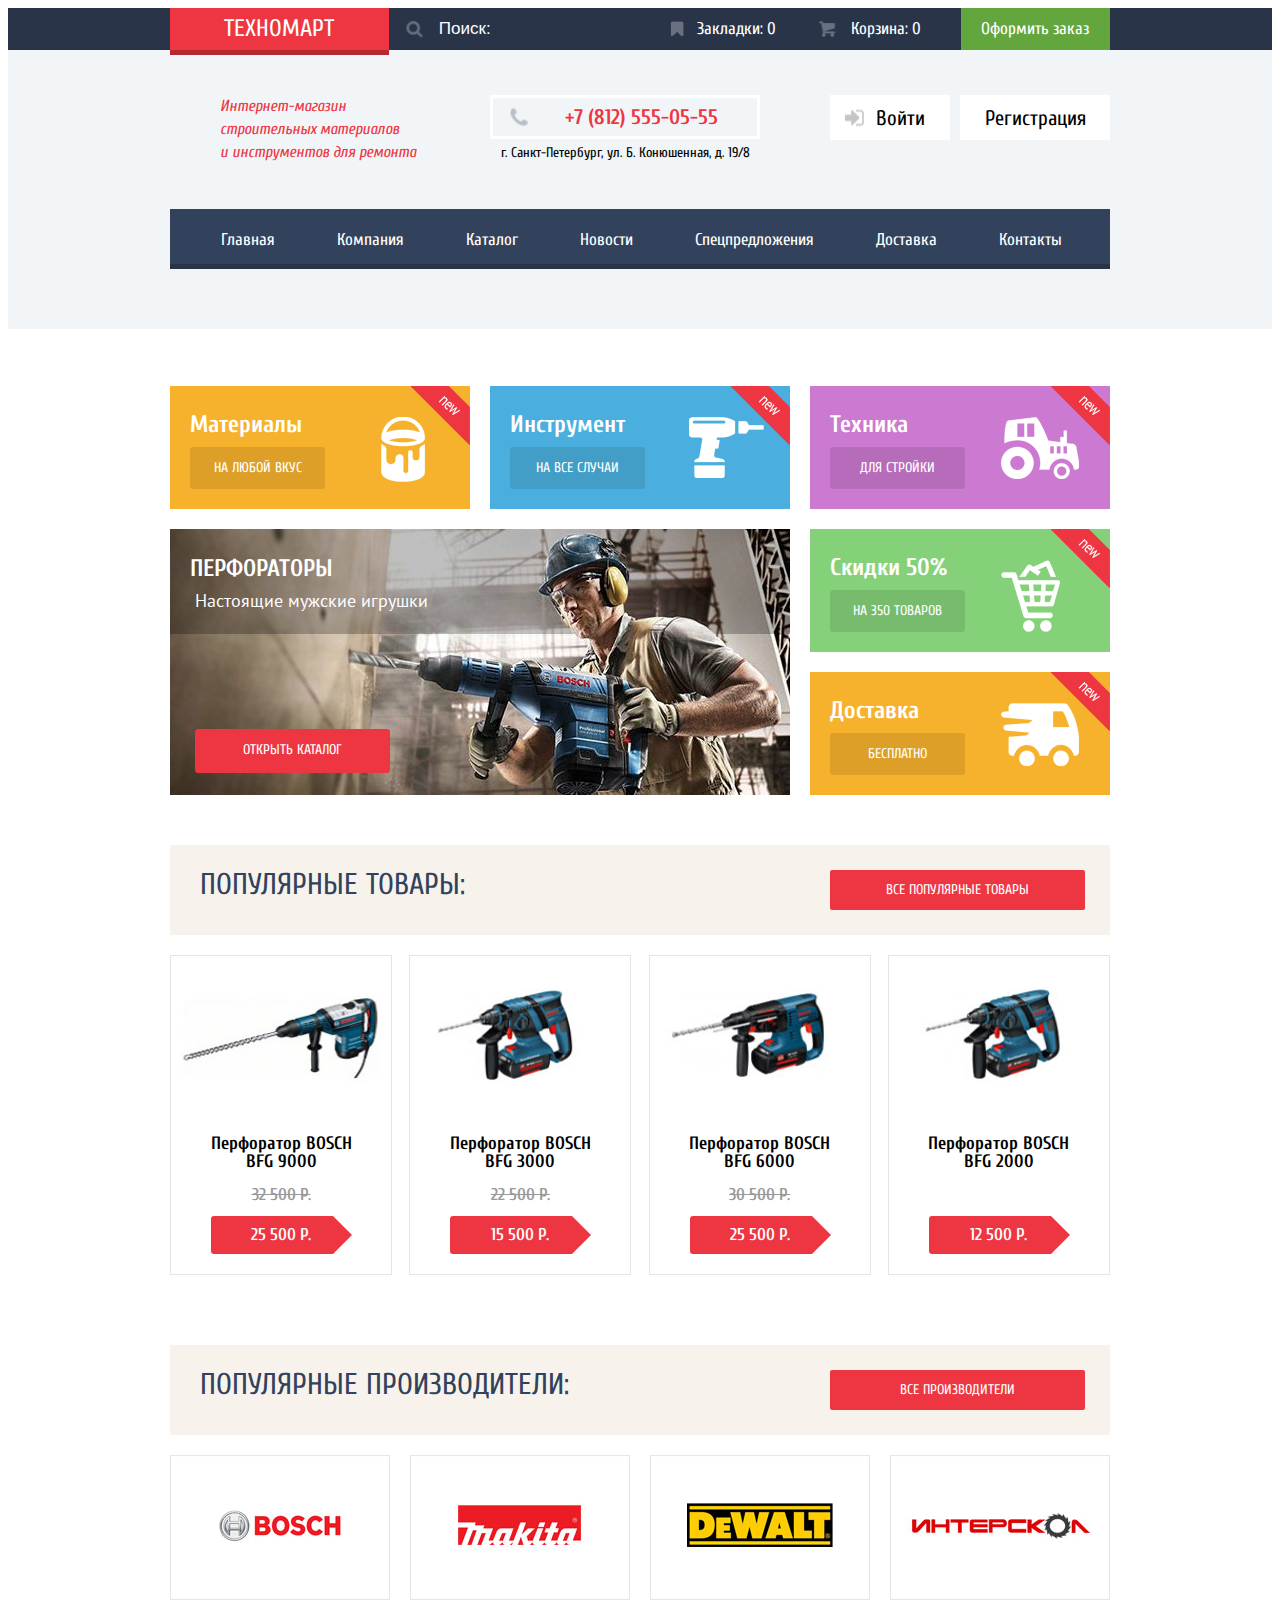
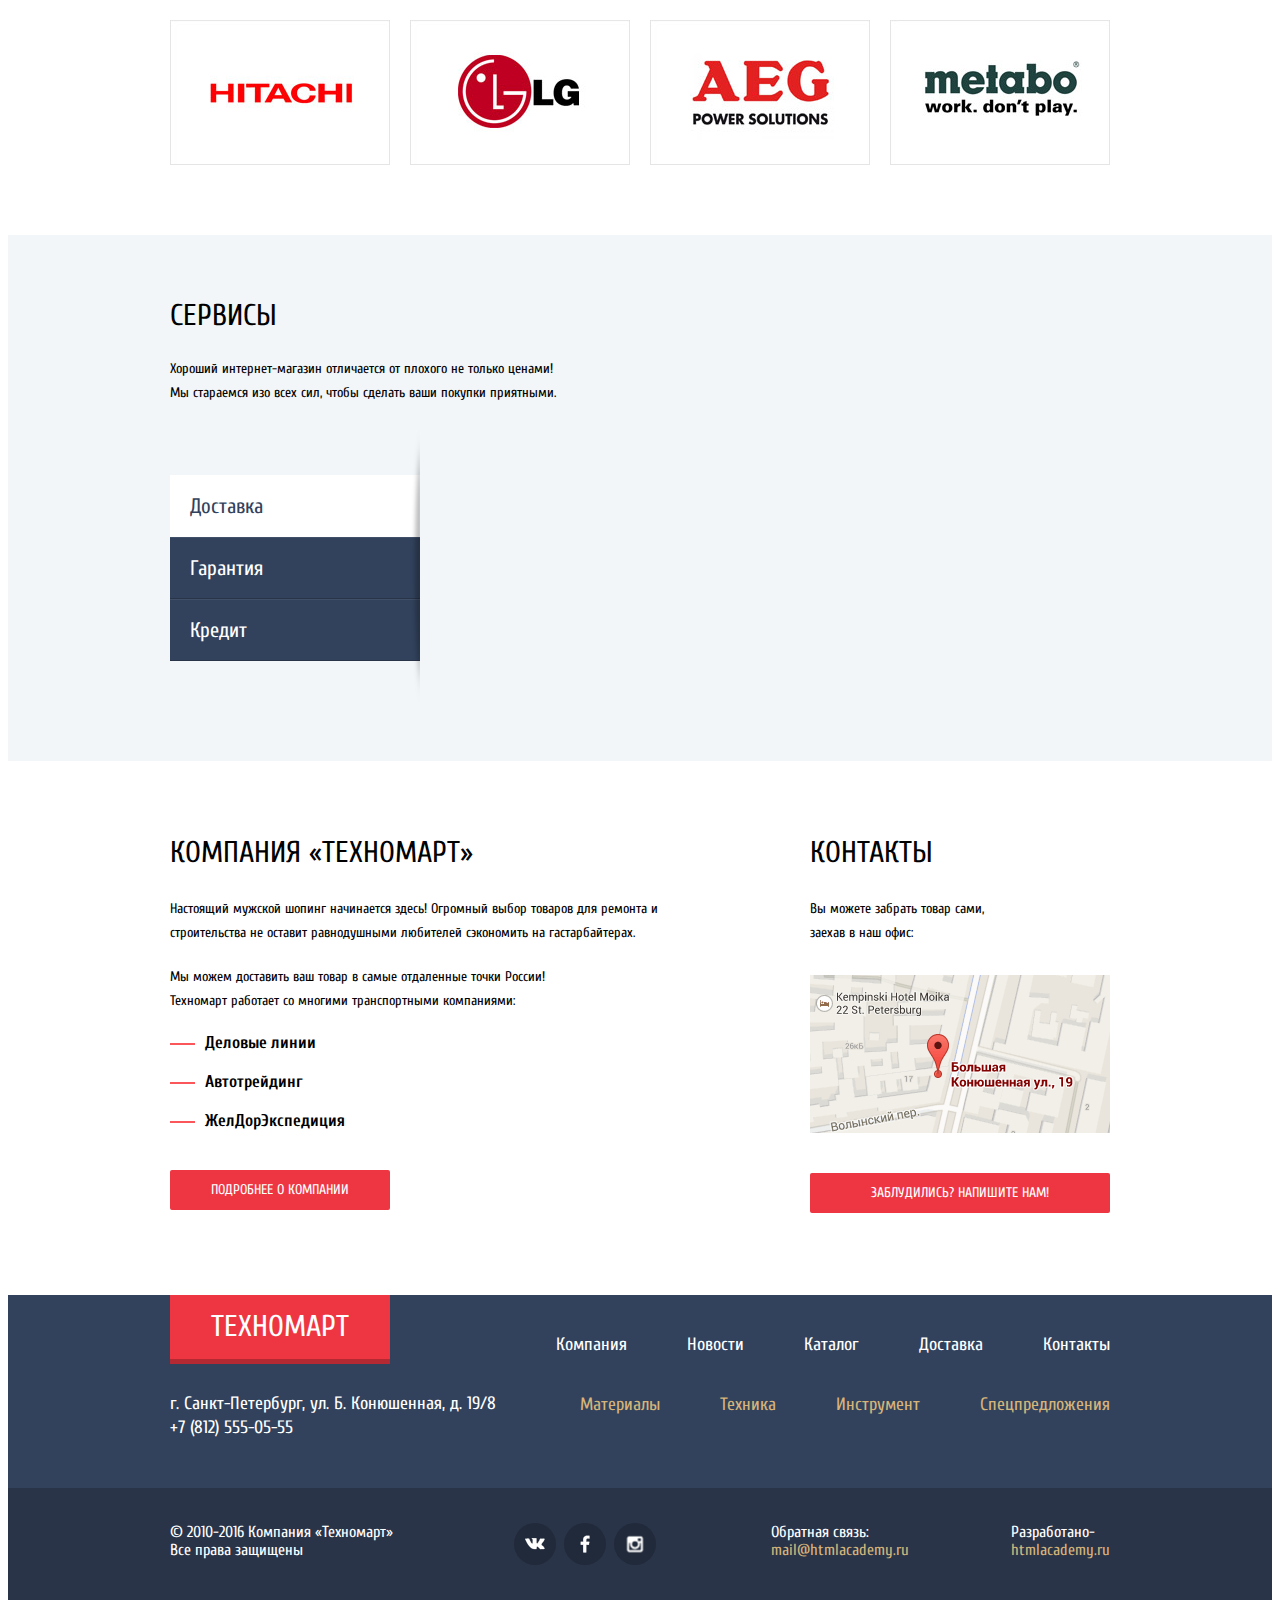
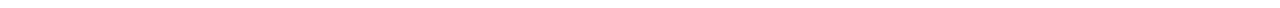
==== index.html @ f93c3ec0 "Проект "Техномарт" не завершенный после 14 интенсива." ====
<!DOCTYPE html>
<html lang="ru">
  <head>
    <!-- Техномарт -->
    <meta charset="utf-8">
    <title>Техномарт</title>
    <link href="css/style.css" rel="stylesheet">
    <link href="https://fonts.googleapis.com/css?family=PT+Sans:400,400i,700" rel="stylesheet">
    <link href="https://fonts.googleapis.com/css?family=Cuprum:400,400i,700" rel="stylesheet">
    <link rel="stylesheet" href="css/normalize.css">
  </head>
  <body>
    <header class="main-header">
      <div class="container-header">
        <div class="panel"> 
          <div class="panel-content"> 
            <div class="index-logo">
              <a href="index.html">Техномарт</a>
            </div>
            <div class="search-field">
              <form>
                <input class="search" type="search" placeholder="Поиск:">
                <button type="submit"  value="" class="btn-search"></button>
              </form>
            </div>
            <div class="btn-panel btn-bookmark">
              <a class="btn bookmark" href="#">Закладки: 0</a>
            </div>   
            <div class="btn-panel btn-cart">
              <a class="btn cart" href="#">Корзина: 0</a>
            </div>
            <div class="btn-panel btn-order">
            <a class="btn order" href="#">Оформить заказ</a>
            </div>
          </div> 
        </div> 
        <div class="contacts-user">
          <b class="caption">Интернет-магазин строительных материалов <br>и инструментов для ремонта</b>  
          <!-- Контакты -->
          <div class="contacts"> 
            <div class="phone-number">
              +7 (812) 555-05-55
            </div>
            <p class="adress">г. Санкт-Петербург, ул. Б. Конюшенная, д. 19/8</p>  
          </div>
          <!-- ЛК -->   
          <div class="user-block">
            <a class="login" href="#">Войти</a>
          </div>
          <div class="first-user-block">
            <a class="check-in" href="#">Регистрация</a>
          </div>
        </div>   
        <!-- Навигация -->
        <nav class="main-navigation">
          <ul class="list-main-navigation">
            <li class="item-main-navigation">
              <a href="index.html">Главная</a>
            </li>
            <li class="item-main-navigation">
              <a href="#">Компания</a>
            </li>
            <li class="item-main-navigation">
              <a href="#">Каталог</a>
            </li>
            <li class="item-main-navigation">
              <a href="#">Новости</a>
            </li>
            <li class="item-main-navigation">
              <a href="#">Спецпредложения</a>
            </li>
            <li class="item-main-navigation">
              <a href="#">Доставка</a>
            </li>
            <li class="item-main-navigation">
              <a href="#">Контакты</a>
            </li>
          </ul>
        </nav>    
      </div>
    </header> 
    <!-- Тело страницы -->
    <main class="container">
      <section class="section-main features">
        <div class="features-item materials">
          <h3 class="features-name">Материалы</h3>
          <a href="#">На любой вкус</a>
          <div class="new-flag">
              <img src="img/new-flag.png" width="60" height="59" alt="new-flag"><!-- new -->
          </div>
          <div class="icon-features">
              <img src="img/materials.png" width="44" height="65" alt="materials"><!-- иконка --><!-- иконки белые, их не видно на белом фоне -->
          </div>
        </div>
        <div class="features-item tool">
          <h3 class="features-name">Инструмент</h3>
          <a href="#">На все случаи</a>
          <div class="new-flag">
              <img src="img/new-flag.png" width="60" height="59" alt="new-flag"><!-- new -->
          </div>
          <div class="icon-features">
              <img src="img/tool.png" width="75" height="61" alt=""><!-- иконка -->
          </div>
        </div>
        <div class="features-item equipment">
          <h3 class="features-name">Техника</h3>
          <a href="#">Для стройки</a>
          <div class="new-flag">
              <img src="img/new-flag.png" width="60" height="59" alt="new-flag"><!-- new -->
          </div>
          <div class="icon-features">
              <img src="img/equipment.png" width="78" height="62" alt="equipment"><!-- иконка -->
          </div>
        </div>
        <div class="slider">
          <h3 class="slider-name">Перфораторы</h3>
          <p>Настоящие мужские игрушки</p>
          <div class="open-directory">
            <a href="inner.html">Открыть каталог</a>
          </div>
          <div>
              <img src="img/punchers.jpg" width="620" height="266" alt=""><!-- фоновая картинка -->
          </div>
          <!-- 
          <h3 class="slider-name">Дрели</h3>
          <p>Соседям на радость!</p>
          <div class="open-directory">
            <a href="#">Открыть каталог</a>
          </div>
          <div>
              <img src="img/drills.jpg" width="620" height="266" alt=""> <!-- фоновая картинка --> <!-- 
          </div>
          -->
          <!--
            Здесь надо вставить радио-баттоны, привязать их к стрелочкам, но немного не понятно, как их работу связать вместе: стрелочки "листают" слайдер, баттоны тоже, но если добавиться третья страница слайдера (перенаполнение), то привязка должна быть такой - стрелочки соответствуют значениям следующая/предыдущая страницы, а вот значки радио-баттонов - соответствуют контретной странице слайдера... Как это правильно осуществить? Или я не верно понимаю саму суть вопроса? 
          -->
        </div> 
        <div class="features-item-after-the-slider">
          <div class="features-item discounts">
            <h3 class="features-name">Скидки 50%</h3>
            <a href="#">На 350 товаров</a>
            <div class="new-flag">
              <img src="img/new-flag.png" width="60" height="59" alt="new-flag"><!-- new -->
            </div>
            <div class="icon-features">
                <img src="img/discounts.png" width="59" height="72" alt="discounts"><!-- иконка -->
            </div>
          </div>
          <div class="features-item delivery">
            <h3 class="features-name">Доставка</h3>
            <a href="#">Бесплатно</a>
            <div class="new-flag">
              <img src="img/new-flag.png" width="60" height="59" alt="new-flag"><!-- new -->
            </div>
            <div class="icon-features">
                <img src="img/delivery.png" width="78" height="63" alt="delivery"><!-- иконка -->
            </div>
          </div>
        </div>
      </section>
      <!-- Блок товаров --> 
      <!--  В болоке товаров должнно осуществляться то же самое, что и на внутренней странице (при клике - "купить"), но попап прорисован только на внутренней, стоит добавить его на главную, или есть еще варианты решения?    -->
      <section class="section-main goods">
        <div class="popular-goods">
          <h2 class="popular-goods-name">Популярные товары:</h2>
          <div class="popular-goods-link"> 
            <a href="#">Все популярные товары</a>
          </div>
        </div>
        <div class="goods-list">
          <article class="goods-item new">
            <div class="actions">
              <a href="#" class="buy">Купить</a>
              <a href="#" class="bookmark">В закладки</a>
            </div>
            <div class="catalog-item-image">
              <img src="img/bosch-BFG-9000.jpg" width="220" height="169" alt="Перфоратор BOSCH BFG 9000"><!-- фото перфоратора 1 -->
            </div>
            <h3 class="title-goods">Перфоратор BOSCH BFG 9000</h3>
            <div class="price-before">32 500 Р.</div>
            <div class="price-after">25 500 Р.</div>
          </article>
          <article class="goods-item new">
            <div class="actions">
              <a href="#" class="buy">Купить</a>
              <a href="#" class="bookmark">В закладки</a>
            </div>
            <div class="catalog-item-image">
              <img src="img/bosch-BFG-3000.jpg" width="220" height="169" alt="Перфоратор BOSCH BFG 3000"><!-- фото перфоратора 2 -->
            </div>
            <h3 class="title-goods">Перфоратор BOSCH BFG 3000</h3>
            <div class="price-before">22 500 Р.</div>
            <div class="price-after">15 500 Р.</div>
          </article>
          <article class="goods-item new">
            <div class="actions">
              <a href="#" class="buy">Купить</a>
              <a href="#" class="bookmark">В закладки</a>
            </div>
            <div class="catalog-item-image">
              <img src="img/bosch-BFG-6000.jpg" width="220" height="169" alt="Перфоратор BOSCH BFG 6000"><!-- фото перфоратора 3 -->
            </div>
            <h3 class="title-goods">Перфоратор BOSCH BFG 6000</h3>
            <div class="price-before">30 500 Р.</div>
            <div class="price-after">25 500 Р.</div>
          </article>
          <article class="goods-item new">
            <div class="actions">
              <a href="#" class="buy">Купить</a>
              <a href="#" class="bookmark">В закладки</a>
            </div>
            <div class="catalog-item-image">
              <img src="img/bosch-BFG-2000.jpg" width="220" height="169" alt="Перфоратор BOSCH BFG 2000"><!-- фото перфоратора 4 -->
            </div>
            <h3 class="title-goods">Перфоратор BOSCH BFG 2000</h3>
            <div class="price-before"></div>
            <div class="price-after">12 500 Р.</div>
          </article>
        </div>
      </section>
      <!-- Блок производителей -->
      <section class="section-main manufacturers">
        <div class="popular-manufacturers">
          <h2 class="popular-manufacturers-name">Популярные производители:</h2>
          <div class="popular-manufacturers-link">
            <a href="#">Все производители</a>
          </div>
        </div>
        <div class="manufacturers-list">
          <div class="manufacturers-list-item">
            <a class="btn manufacturer" href="#"><img src="img/bosch.jpg" width="220" height="145" alt="bosch"></a>
          </div>
          <div class="manufacturers-list-item">
            <a class="btn manufacturer" href="#"><img src="img/makita.jpg" width="220" height="145" alt="makita"></a>
          </div>
          <div class="manufacturers-list-item">
            <a class="btn manufacturer" href="#"><img src="img/de-walt.jpg" width="220" height="145" alt="de-walt"></a>
          </div>
          <div class="manufacturers-list-item">
            <a class="btn manufacturer" href="#"><img src="img/interskol.jpg" width="220" height="145" alt="interskol"></a>
          </div>
          <div class="manufacturers-list-item">
            <a class="btn manufacturer" href="#"><img src="img/hitachi.jpg" width="220" height="145" alt="hitachi"></a>
          </div>
          <div class="manufacturers-list-item">
            <a class="btn manufacturer" href="#"><img src="img/lg.jpg" width="220" height="145" alt="lg"></a>
          </div>
          <div class="manufacturers-list-item">
            <a class="btn manufacturer" href="#"><img src="img/aeg.jpg" width="220" height="145" alt="aeg"></a>
          </div>
          <div class="manufacturers-list-item">
            <a class="btn manufacturer" href="#"><img src="img/metabo.jpg" width="220" height="145" alt="metabo"></a>
          </div>
        </div> 
      </section>   
      <!-- Блок сервисов -->
      <div class="servis-content">
        <section class="section-main services">
          <div class="services-slogan">
            <h2>Сервисы</h2>
            <p>Хороший интернет-магазин отличается от плохого не только ценами! Мы стараемся изо всех сил, чтобы сделать ваши покупки приятными.</p>
          </div>
          <div class="about-services">
            <div class="paper-btn-selector">
              <div class="paper-btn paper-btn-delivery">
                <input type="radio" name="answer" id="yes-delivery" checked>
                <label for="yes-delivery" >Доставка</label>
              </div>
              <div class="paper-btn paper-btn-guarantee">
                <input type="radio" name="answer" id="yes-guarantee">
                <label for="yes-guarantee">Гарантия</label>
              </div>
              <div class="paper-btn paper-btn-credit">
                <input type="radio" name="answer" id="yes-credit">
                <label for="yes-credit">Кредит</label>
              </div>
              <div class="vertical-shadow">
                <img src="img/vertical-shadow.png" width="10" height="272" alt="vertical-shadow">
              </div>
            </div>
            <div class="services-slider-slogan">
              <div class="services-content-slogan">
                <div class="delivery-slogan">
                  <h2>Доставка</h2>
                  <p>Мы с удовольствием доставим ваш товар прямо к вашему подъезду совершенно бесплатно! Ведь мы неплохо заработаем, <br>поднимая его на ваш этаж!</p>
                </div>
              </div>
              <div class="services-content-slogan">
                <div class="guarantee-slogan">
                  <h2>Гарантия</h2>
                  <p>Если купленный у нас товар поломается или заискрит,
                  <br>а так же в случае пожара, спровоцированного его возгоранием, вы всегда можете быть уверены в нашей горантии. Мы обменяем сгоревший товар на новый.</p>
                  <p>Дом уж восстановите как-нибудь сами.</p>
                </div>
              </div>
              <div class="services-content-slogan">
                <div class="credit-slogan">
                  <h2>Кредит</h2>
                  <p>Залезть в долговую яму стало проще!</p>
                  <p>Кредитные консультанты придут вам на помощь.</p>
                  <a class="btn-send-a-request">Отправить заявку</a>
                </div>
              </div>
            </div>
          </div>
        </section> 
      </div>
      <!-- Блок компании -->
      <section class="section-main technomart-company">
        <div class="about-technomart-company">
          <h2>Компания &laquo;Техномарт&raquo;</h2>
          <p>Настоящий мужской шопинг начинается здесь! Огромный выбор товаров для ремонта и строительства не оставит равнодушными любителей сэкономить на гастарбайтерах.</p>
          <p>Мы можем доставить ваш товар в самые отдаленные точки России! <br>Техномарт работает со многими транспортными компаниями:</p>
          <ul>
            <li class="transport-company">Деловые линии</li>
            <li class="transport-company">Автотрейдинг</li>
            <li class="transport-company">ЖелДорЭкспедиция</li>
          </ul>
          <div class="btn-company-link">
            <a class="btn company" href="#">Подробнее о компании</a>
          </div>
        </div>
        <div class="technomart-contacts">
          <h2>Контакты</h2>
          <p>Вы можете забрать товар сами, <br>заехав в наш офис:</p>
          <div class="modal-content-map">
            <button class="modal-content-close" type="button" title="Закрыть">Закрыть</button>
            <!--     Как правильно осуществить блок карт при помощи картинок? В макете есть скрытые слои, которые соответствуют большой карте и еще один слой с масштабом, приближающим объект. Как с ним нужно поступить - их надо каким-то образом переключать поочереди, как в слайде?        -->
            
            <!--  <img src="img/big-map.png" width="940" height="446" alt="">-->
            
            <!--  <div id="yandex-map"></div>

            <script type="text/javascript" charset="utf-8" async src="https://api-maps.yandex.ru/services/constructor/1.0/js/?sid=JsWpV81YtxzrMXtWaOqxJQ2hhHnPTRUh&amp;width=940&amp;height=446&amp;lang=ru_RU&amp;sourceType=constructor&amp;scroll=true"></script>

            https://yandex.ru/maps/?um=constructor:JsWpV81YtxzrMXtWaOqxJQ2hhHnPTRUh&amp;source=constructorLink

            -->
          </div>
          <div class="modal-overlay"></div>
          <div class="container-btn-map">
            <a class="btn-map" href="#"><img src="img/map.png" width="300" height="158" alt=""></a>
          </div>
          <div class="btn-mail-link">
            <a class="btn-mail" href="#">Заблудились? Напишите нам!</a>
          </div>
          <div class="modal-content modal-content-mail">
            <button class="modal-content-close" type="button" title="Закрыть">Закрыть</button>
            <form class="mail-form" action="https://echo.htmlacademy.ru" method="post">
              <label>
                Ваше имя:
                <input class="user" type="text" name="login" placeholder="Представьтесь, пожалуйста">
              </label>
              <label>
                Ваш e-mail:
                <input class="user" type="text" name="e-mail" placeholder="Для отправки ответа">
              </label>
              <label>
                Текст письма:
                <textarea name="comment" id="comment-field" rows="4" placeholder="В свободной форме"></textarea>
              </label>
              <button class="btn" type="submit">Отправить</button>
            </form>
          </div>
        </div>
      </section> 
    </main>
    <!-- Футер --><!-- В футере изменен порядок элементов, для удобства восприятия разметки -->
    <footer class="main-footer">
      <div class="footer-container">
        <div class="logo-navigation">
          <div class="logo-navigation-content">
            <div class="index-logo-adress">
              <div class="index-logo">
                <a href="index.html">Техномарт</a>
              </div>
              <p class="adress-footer">г. Санкт-Петербург, ул. Б. Конюшенная, д. 19/8 <br>+7 (812) 555-05-55</p>
            </div>
            <!-- Навигация по сайту в футере-->
            <div class="footer-navigations">
              <nav class="footer-navigation">
                <ul>
                  <li>
                    <a href="#">Компания</a>
                  </li>
                  <li>
                    <a href="#">Новости</a>
                  </li>
                  <li>
                    <a href="#">Каталог</a>
                  </li>
                  <li>
                    <a href="#">Доставка</a>
                  </li>
                  <li>
                    <a href="#">Контакты</a>
                  </li>
                </ul>
              </nav>
              <!-- Навигация по типам товаров в футере-->
              <nav class="footer-navigation-goods">
                <ul>
                  <li>
                    <a href="#">Материалы</a>
                  </li>
                  <li>
                    <a href="#">Техника</a>
                  </li>
                  <li>
                    <a href="#">Инструмент</a>
                  </li>
                  <li>
                    <a href="#">Спецпредложения</a>
                  </li>
                </ul>
              </nav>
            </div>  
          </div>
        </div>
        <div class="social-copyright">
          <div class="social-copyright-content">
            <p class="copyright">&copy; 2010-2016 Компания &laquo;Техномарт&raquo; Все права защищены</p>
            <section class="footer-social">
              <a class="social-btn social-btn-vk" href="#">Вконтакте</a>
              <a class="social-btn social-btn-fb" href="#">Фейсбук</a>
              <a class="social-btn social-btn-inst" href="#">Инстаграм</a>
            </section>
            <section class="mail">
              <p>Обратная связь:</p>
              <a class="btn" href="">mail@htmlacademy.ru</a><!-- почта -->
            </section>
            <section class="author-copyright">
              <p>Разработано-</p>
              <a class="btn" href="https://htmlacademy.ru">htmlacademy.ru</a><!-- разработано -->
            </section>
          </div>
        </div> 
      </div>
    </footer>
    <!--  Скрипт, открывающий/закрывающий попап от ссылки "Напишите нам!". 
    Возможно тут нужны улучшения.
    -->
    <script> 
   
      var link = document.querySelector(".btn-mail");
      var popup = document.querySelector(".modal-content");
      var close = popup.querySelector(".modal-content-close");

      link.addEventListener("click", function(event) {
        event.preventDefault();
        popup.classList.add("modal-content-show");
      });

      close.addEventListener("click", function(event) {
        event.preventDefault();
        popup.classList.remove("modal-content-show");
        popup.classList.remove("modal-error");
      });

      window.addEventListener("keydown", function(event) {
        if (event.keyCode === 27) {
          if (popup.classList.contains("modal-content-show")) {
            popup.classList.remove("modal-content-show");
            popup.classList.remove("modal-error");
          }
        }
      });
    </script>
  </body>
</html>
---- css/style.css ----
/*Папка для стилевых файлов.
Пример структуры файлов:
css/
| - style.css
| - normalize.css
| - [другие *.css файлы]

font-family: "Cuprum", sans-serif;
font-family: "PT Sans", sans-serif;
*/

/*  В какой последовательности лучше прописывать свойства?
    # 1- позиционирование
      2- размер
      3- цвет/картинки и т.п.

    Существуют ли общие предпочтения?
    Допустимо ли между группами свойств оставлять пустую строку и комментарий для лучшшей читаемости? 

*/


body {
  font-size: 12px;
  line-height: 1;
  color: black;
  font-weight: normal;
  font-family: "Cuprum", "PT Sans", sans-serif;
  background: #ffffff;
}

h1 {
  font-size: 18px;
  color: #000000;
  font-weight: normal;
}

h2 {
  font-size: 16px;
  color:  #000000;
  font-weight: normal;
}

/* Header */

.container-header {
  display: flex;
  flex-wrap: wrap;
  flex-direction: column;
  padding-bottom: 65px;
  background-color: #f1f5f7;
}

/* panel */

.panel {
  color: #ffffff;
  background: #293449;
  margin-bottom: 40px;
  display: flex;
  flex-direction: column;
  justify-content: center;
  
}

.panel-content {
  display: flex;
  flex-direction: row;
  justify-content: space-between;
  width: 940px;
  margin: 0 auto;
}

.index-logo {
  width: 220px;
  font-size: 24px;
  line-height: 24px;
  text-align: center;
  vertical-align: top;
  text-transform: uppercase;
}

.index-logo a {  
  display: block;
  color: #ffffff;
  background-color:#ee3643;
  box-shadow: 0 5px #b52933;
  text-decoration: none;
  font-size: 24px;
  line-height: 24px;
  vertical-align: top;
  padding: 9px;
}

.index-logo a:hover{
  background-color:#ca2c37;
  box-shadow: 0 5px #9a212a;
} 

.index-logo a:activ {
  background-color:#ba2732;
  box-shadow: 0 5px #8e1e26;
}

/* .search */
/* Здесь я запуталась и не могу разобраться, как сделать, чтобы "лупа" отражалась, когда курсор находится в поле поиска и вводится текст. Мне в принципе не полностью понятен механизм, как правильно это осуществить. И у меня они (лупа и поле) как бы "не едиными" получились...  */

.search-field {
  width: 275px;
  position: relative;
}

.search {
  color: #ffffff;
  background-color: #293449;
  border: none;
  text-align: left;
  font-size: 17px;
  line-height: 18px;
  vertical-align: top;
  padding: 12px 0;
  padding-left: 50px;
  color: #ffffff;
}

.btn-search {
  position: absolute;
  width: 50px;
  height: 42px;
  cursor:pointer;
  left: 0px;
  background-color: inherit;
  border: none;
}

.btn-search::after {
  content: "";
  position: absolute;
  top: 50%;
  left: 50%;
  transform: translate(-50%, -50%);
  background-image: url("../img/sprite.png");
  background-repeat: no-repeat;
  width: 17px;
  height: 17px;
  background-position: -10px -640px;
  opacity: 0.3;
}


.btn-search:hover::after{
  opacity:1;
}

.btn-search:active::after{
  width: 17px;
  height: 17px;
  background-position: -10px -677px;
  opacity:1;
}
/*

.search:focus .btn-search::after{
  width: 17px;
  height: 17px;
  background-position: -10px -677px;
  opacity:1;
}
*/

.search-field input::-webkit-input-placeholder { /* Chrome/Opera/Safari */
 color:#ffffff;
 opacity: 1;
}

.search-field input::-moz-placeholder { /* Firefox 19+ */
 color:#ffffff;
 opacity: 1;
}

.search-field input:-ms-input-placeholder { /* IE 10+ */
 color:#ffffff;
 opacity: 1;
}

.search-field input:-moz-placeholder { /* Firefox 18- */
 color:#ffffff;
 opacity: 1;
}

.search-field input:focus {
  background-color: #ffffff;
  color: #000000;
}

.search-field:focus::before {
  background-position: -10px -677px;
  opacity: 1;
}

.search-field input:focus::-webkit-input-placeholder { /* Chrome/Opera/Safari */
 color: #000000;
 opacity: 1;
}

.search-field input:focus::-moz-placeholder { /* Firefox 19+ */
 color: #000000;
 opacity: 1;
}

.search-field input:focus:-ms-input-placeholder { /* IE 10+ */
 color: #000000;
 opacity: 1;
}

.search-field input:focus:-moz-placeholder { /* Firefox 18- */
 color: #000000;
 opacity: 1;
}

/* .btn-panel */

.btn-panel {
  width: 150px;
  text-align: center;
}

.btn-panel a {  
  display: block;
  color: #ffffff;
  text-decoration: none;
  font-size: 17px;
  line-height: 18px;
  vertical-align: middle;
  padding: 12px;
  padding-bottom: 12px;
}

.btn-bookmark {
  position: relative;
}

.btn-bookmark::before {
   content: "";
  position: absolute;
  top: 50%;
  left: 10%;
  transform:translate(-50%, -50%);
  background-image: url("../img/sprite.png");
  background-repeat: no-repeat;
  width: 14px;
  height: 16px;
  background-position: -10px -46px;
  opacity: 0.3;
}

.btn-cart {
  position: relative;
}

.btn-cart::before {
   content: "";
  position: absolute;
  top: 50%;
  left: 10%;
  transform:translate(-50%, -50%);
  background-image: url("../img/sprite.png");
  background-repeat: no-repeat;
  width: 17px;
  height: 16px;
  background-position: -10px -10px;
  opacity: 0.3;
}

.btn-bookmark:hover::before, .btn-cart:hover::before {
  opacity: 1;
}

.btn-bookmark:active::before, .btn-cart:active::before {
  opacity: 0.5;
}

.btn:active {
  opacity: 0.6;
}
/* Почему на иконку карзины при нажатии не работает свойство, хотя на соседние элементы (закладки и оформление заказа) работает правильно? */

.order {
  background-color: #63a63e;
}

.order:hover {
  background: #5fbb2d;
}

.btn-order .order:active {
  background: #518534;
  opacity: 0.51;
}

/* contacts-user  */

.contacts-user {
  display: flex;
  flex-direction: row;
  justify-content: flex-start;
  width: 940px;
  margin: auto;
  margin-bottom: 25px;
}

.caption {
  width: 200px;
  color: #ee3643;
  font-style: italic;
  font-size: 16px;
  font-weight: normal;
  line-height: 23px;
  margin: 5px 50px;
}

.contacts {
  width: 270px;
  margin: 5px;
  margin-left: 20px;
  margin-right: 50px;
}

.phone-number{
  position: relative;
  color: #ee3643;
  border: 3px solid #ffffff;
  width: 182px;
  padding: 10px;
  padding-left: 72px;
  font-size: 21px;
  line-height: 18px;
  font-weight: bolder;
}

.phone-number::before {
  content: "";
  position: absolute;
  top: 50%;
  left: 10%;
  transform:translate(-50%, -50%);
  background-image: url("../img/sprite.png");
  background-repeat: no-repeat;
  width: 19px;
  height: 19px;
  background-position: -10px -541px;
  opacity: 1;
}

.adress {
  text-align: center;
  vertical-align: top;
  font-size: 14px;
  line-height: 24px;
  margin-top: 2px;
}

/* user-block */
/* Та же проблема, что и в "Поиске", нет ощущения единости и стойкое присутствие ощущения, что накосячила... Вот только в чем именно и как этому помочь - не пойму... */

.user-block {
  width: 120px;
  height: 45px;
  background: #ffffff;
  text-align: center;
  margin: 5px;
  margin-left: 20px;
  margin-right: 5px;
}

.first-user-block {
  width: 150px;
  height: 45px;
  background: #ffffff;
  margin: 5px;
  margin-right: 0px;
  text-align: center;
}

.user-block a, .first-user-block a {
  display: block;
  text-decoration: none;
  font-size: 21px;
  line-height: 18px;
  vertical-align: top;
  padding: 14px 10px;
  color: #000000;
}

.user-block a {
  padding-left: 30px;
}

.user-block {
  position: relative;
}

.user-block::before {
  content: "";
  position: absolute;
  top: 50%;
  left: 20%;
  transform:translate(-50%, -50%);
  background-image: url("../img/sprite.png");
  background-repeat: no-repeat;
  width: 20px;
  height: 17px;
  background-position: -10px -430px;
  opacity: 1;
}

.user-block a:hover, .first-user-block a:hover {
  color: #ee3643;
}

.user-block a:active, .first-user-block a:active {
  color: #b2b2b2;
}

.user-block:hover::before {
  width: 20px;
  height: 17px;
  background-position: -10px -393px;
  opacity: 1;
}

.user-block:active::before {
  width: 20px;
  height: 17px;
  background-position: -10px -430px;
  opacity: 1;
}

/* main-navigation */

.list-main-navigation {
  display: flex;
  flex-direction: row;
  justify-content: space-around;
  color: #ffffff;
  background: #32425c;
  box-shadow: 0 5px #293449;
  width: 900px;
  margin: auto;
  text-transform: none;
  list-style: none;
  font-size: 0;
  padding: 0 20px;
}

.item-main-navigation{
  height: 55px;
  font-size: 17px;
  line-height: 17px;
  vertical-align: top;
}

.main-navigation a{
  display: block;
  color: #ffffff;
  text-decoration: none;
  padding: 22px 31px;
}

.main-navigation a:hover {
  background-color: #293449;
  padding-bottom: 21px;
}

.main-navigation a:active {
  background-color: #1d2739;
  color: rgba(255,255,255,0.5);
  padding-bottom: 21px;
}

/* index тело станицы*/
/* container */

.container {
  display: flex;
  flex-wrap: wrap; 
  flex-direction: column;
  justify-content: center;
  margin: auto;
  margin-top: 7px;
}

.section-main {
  display: flex;
  flex-direction: row;
  justify-content: center;
  width: 940px;
  margin: 0 auto;
  margin-bottom: 50px;
  flex-wrap: wrap;
}

/*.features*/

.features {
  justify-content: space-between;
  align-self: flex-start;
  color: #ffffff;
  margin-top: 50px;
}

.features a {
  position: absolute;
  left: 20px;
  bottom: 20px;
  color: #ffffff;
  text-decoration: none; 
  width: 135px;
  padding: 12px 0px;
  font-size: 14px;
  line-height: 18px;
  text-align: center;
  vertical-align: middle;
  text-transform: uppercase;
  background-color: rgba(0, 0, 0, 0.1);
  border-radius: 3px;
}

.features a:hover {
  background-color: rgba(0, 0, 0, 0.2);
}

.features a:active {
  background-color: rgba(0, 0, 0, 0.3);
}


.features-item {
  position: relative;
  width: 300px;
  height: 123px;
  margin-bottom: 20px;
  background: red;
}

.features-item:last-child {
  margin-bottom: 0px;
}

.features h3 {
  display: block;
  width: 120px;
  padding-left: 20px;
  font-size: 24px;
  line-height: 30px;
  text-align: left;
  vertical-align: top;
}

.new-flag {
  position: absolute;
  top: 0px;
  right: 0px;
}

.icon-features {
  position: absolute;
  top: 0px;
  right: 0px;
  width: 109px;
  height: 92px;
  padding-top: 31px;
  padding-left: 31px;
}

.materials .icon-features img {
 margin-left: 20px;
}

.tool .icon-features img {
 margin-left: 8px;
}

.materials {
  background: #f6b22d;
}

.tool {
  background: #4aafde;
}

.equipment {
  background: #cc79d1;
}

.discounts {
  background: #85d179;
}

.delivery {
  background: #f6b22d;
}

.slider {
  position: relative;
  width: 620px;
  height: 266px;
  background: #000000 ;
}

.slider-name {
  position: absolute;
  display: block;
  padding-left: 25px;
  margin-top: 25px;
  font-size: 36px;
  line-height: 30px;
  text-align: left;
  vertical-align: top;
  text-transform: uppercase;
}

.slider p {
  position: absolute;
  display: block;
  padding-left: 25px;
  margin-top: 60px;
  font-size: 18px;
  line-height: 24px;
  text-align: left;
  vertical-align: top;
  font-family: "PT Sans", sans-serif;
  font-weight: normal;
}

.open-directory a {
  position: absolute;
  left: 25px;
  bottom: 22px;
  color: #ffffff;
  text-decoration: none; 
  width: 195px;
  height: 20px;
  font-size: 14px;
  line-height: 18px;
  text-align: center;
  vertical-align: middle;
  text-transform: uppercase;
  background: #ee3643;
  border-radius: 3px;
}

.open-directory a:hover {
  background: #ca2c37;
}


.open-directory a:active {
  background: #ba2732;
}


.features-item-after-the-slider {
  display: flex; 
  flex-direction: column;
}

/*.goods*/

.popular-goods {
  display: flex;
  justify-content: space-between;
  width: 940px;
  background: #f7f3ec;
  margin-bottom: 20px;
}

.goods h2 {
  padding-left: 30px;
  margin-top: 25px;
  font-size: 30px;
  line-height: 30px;
  text-align: left;
  vertical-align: top;
  text-transform: uppercase;
  color: #32425c;
}

.popular-goods-link {
  text-align: center;
  vertical-align: top;
  width: 255px;
  height: 40px;
  margin: 25px;
}

.popular-goods-link a {
  display: block;
  text-decoration: none; 
  font-size: 14px;
  line-height: 18px;
  text-align: center;
  vertical-align: top;
  text-transform: uppercase;
  background: #ee3643;
  border-radius: 2px;
  padding: 11px;
  color: #ffffff;
}

.goods-list {
  display: flex;
  justify-content: space-between;
  width: 940px;
}


/*.manufacturers*/

.manufacturers {
 
}

.popular-manufacturers {
  display: flex;
  justify-content: space-between;
  width: 940px;
  background: #f7f3ec;
  margin-bottom: 20px;
}

.manufacturers h2 {
  padding-left: 30px;
  margin-top: 25px;
  font-size: 30px;
  line-height: 30px;
  text-align: left;
  vertical-align: top;
  text-transform: uppercase;
  color: #32425c;
}

.popular-manufacturers-link {
  text-align: center;
  vertical-align: top;
  width: 255px;
  height: 40px;
  margin: 25px;
}

.popular-manufacturers-link a {
  display: block;
  text-decoration: none; 
  font-size: 14px;
  line-height: 18px;
  text-align: center;
  vertical-align: top;
  text-transform: uppercase;
  background: #ee3643;
  border-radius: 2px;
  padding: 11px;
  color: #ffffff;
}

.manufacturers-list {
  display: flex;
  flex-wrap: wrap;
  justify-content: space-between;
}

.manufacturers-list-item {
 width: 220px;
 height: 145px;
 margin-bottom: 20px;
}

.manufacturers-list-item:hover {
 box-shadow: 0 5px 20px 0 #a9adb5;
}

.manufacturers-list-item:active {
 box-shadow: 0 5px 10px 0 #adb1b9;
 opacity: 0.3;
}

/*.services*/
/* Не работает переключатель, хотя кажется все как-будто правильно должно быть... по той же схеме делала на  inner переключатели в фильтре, там все работает... Явно здесь я что-то сделала не то, но что именно? */

.servis-content {
  width: 100%;
  background: #f2f6f8;
  margin-bottom: 80px;
}

.services {
  display: flex;
  flex-direction: column;
  justify-content: flex-start;
  padding-bottom: 0px;
  margin-bottom: 0px;
}

.services-slogan {
  display: flex;
  flex-direction: column;
  width: 400px;
  margin-top: 65px; 
  margin-bottom: 70px;
}

.about-services {
  display: flex;
  flex-wrap: wrap;
}

.paper-btn-selector {
  position: relative;
  width: 240px;
  padding-bottom: 100px;
  
}

.vertical-shadow {
  position: absolute;
  left: 240px;
  top: -45px
}

.paper-btn input {
    display: none
}

.paper-btn label {
  display: inline-block;
  width: 210px;
  line-height: 30px;
  font-size: 21px;
  color: #ffffff;
  background-color: #32425c;
  cursor: pointer;
  box-shadow:
    0 1px 0 0 #405069 inset,
    0 -1px 0 0 #293449 inset;
  padding: 16px 20px;
}

.paper-btn label:hover {
  background-color: #293449;
}

.paper-btn #yes-delivery:checked ~ label[for="yes-delivery"],
.paper-btn #yes-guarantee:checked ~ label[for="yes-guarantee"],
.paper-btn #yes-credit:checked ~ label[for="yes-credit"] { 
  color:#32425c;
  background-color: #ffffff;
  box-shadow:
    0 0 0 0 #405069 inset,
    0 0 0 0 #293449 inset; 
}

.services-content-slogan {
  display: none;
  width: 620px;
  height: 282px;
  margin-left: 80px;
}

#yes-delivery:checked ~ .services-slider-slogan .services-content-slogan:nth-child(1) {
  display: block;
}

#yes-guarantee:checked ~ .services-slider-slogan .services-content-slogan:nth-child(2) {
  display: block;
}

#yes-credit:checked ~ .services-slider-slogan .services-content-slogan:nth-child(3) {
  display: block;
}

.services-content-slogan:nth-child(1) {
  background: url("../img/truck.png") no-repeat;
  background-position: right bottom;
}

.services-content-slogan:nth-child(2) {
  background: url("../img/guarantee.png") no-repeat;
  background-position: right bottom;
}

.services-content-slogan:nth-child(3) {
  background: url("../img/credit.png") no-repeat;
  background-position: right bottom;
}

.delivery-slogan {
  width: 268px;
}

.guarantee-slogan {
  width: 370px;
}

.services h2 {
  font-size: 30px;
  line-height: 32px;
  text-align: left;
  vertical-align: top;
  text-transform: uppercase;
  margin-top: 0px;
}

.services .services-content-slogan h2 {
  font-size: 34px;
  line-height: 32px;
  color: #32425c;
}

.services p {
  font-size: 14px;
  line-height: 24px;
  text-align: left;
  vertical-align: top;
  margin-top: 0px;
  margin-bottom: 0px;
}

.btn-send-a-request {
  width: 170px;
  height: 20px;
  display: block;
  text-decoration: none; 
  font-size: 14px;
  line-height: 18px;
  text-align: center;
  vertical-align: top;
  text-transform: uppercase;
  background: #ee3643;
  border-radius: 2px;
  padding: 10px;
  color: #ffffff;
  margin-top: 30px;
}

/*.technomart-company*/

.technomart-company {
  display: flex;
  justify-content: space-between;
  margin-bottom: 82px;
}

.about-technomart-company {
  width: 520px;
  margin-right: 50px;
}

.technomart-contacts {
  position: relative;
  width: 300px;
}

.technomart-company h2 {
  font-size: 30px;
  line-height: 24px;
  text-align: left;
  vertical-align: top;
  text-transform: uppercase;
  margin-top: 0px;
  margin-bottom: 32px;
}

.technomart-company p {
  font-size: 14px;
  line-height: 24px;
  text-align: left;
  vertical-align: top;
  margin-top: 5px;
  margin-bottom: 20px;
}

.container-btn-map {
  width: 300px;
  height: 158px;
  margin: 30px 0px 40px;
}

.btn-company-link {
  text-align: center;
  vertical-align: top;
  width: 220px;
  height: 40px;
}

.btn-company-link a {
  display: block;
  text-decoration: none; 
  font-size: 14px;
  line-height: 18px;
  text-align: center;
  vertical-align: top;
  text-transform: uppercase;
  background: #ee3643;
  border-radius: 2px;
  padding: 11px;
  color: #ffffff;
}

.btn-mail-link {
  text-align: center;
  vertical-align: top;
  width: 300px;
  height: 40px;
}

.btn-mail-link a {
  display: block;
  text-decoration: none; 
  font-size: 14px;
  line-height: 18px;
  text-align: center;
  vertical-align: top;
  text-transform: uppercase;
  background: #ee3643;
  border-radius: 2px;
  padding: 11px;
  color: #ffffff;
}

.about-technomart-company ul {
  font-size: 17px;
  line-height: 39px;
  font-weight: bold;
  padding: 0px;
  padding-left: 35px;
  margin: 0px;
  margin-top: -10px;
  margin-bottom: 30px;
}

.transport-company {
  position: relative;
}

.transport-company:before {
  position: absolute;
  content: "";
  border-top: 2px solid #fb565a;
  width: 25px;
  top: 20px;
  left: -35px;
}

/* Всплывающая карта */
/* Всплывающая карта так и не завершена, скрипты не прописаны.
   Не разобралась с нюансами, как лучше и правильнее делать и  в каком случае. Говорят, что в основном надо вставлять интерактивную  (яндекс, гугл), но хочется понять суть способов.
*/

.modal-content-map {
  display: none;
  position: absolute;
  top: -13%;
  left: -213%;
  z-index: 20;
  width: 940px;
  height: 446px;
  margin-top: 0px;
  margin-left: 0px;
  background: url("../img/big-map.png");
  box-shadow: 0 0px 15px 5px #c4c3c4;
}

.modal-overlay {
  display: none;
  position: fixed;
  top: 0;
  left: 0;
  z-index: 10;
  width: 100%;
  height: 100%;
  background: rgba(0, 0, 0, 0.0);
}

/* Всплывающая форма */

.modal-content-mail {
  display: none;
  position: absolute;
  top: 125px;
  left: -44%;
  width: 460px;
  margin-left: -350px;
  padding: 45px 80px 40px 80px;
  color: #000000;
  background: #ffffff;
  background-position: 30px;
  box-shadow:
    0 20px 50px rgba(0, 0, 0, 0.7),
    0 -113px 0px #f1f1f1 inset;
  border-top: 7px solid #ee3643;
}

.modal-content-close {
  position: absolute;
  top: 10px;
  right: 10px;
  width: 28px;
  height: 25px;
  font-size: 0;
  background-color: transparent;
  border: 0;
  outline: 0;
  cursor: pointer;
}

.modal-content-close::before,
.modal-content-close::after {
  content: "";
  position: absolute;
  top: 7px;
  left: 5px;
  width: 27px;
  height: 5px;
  background-color: #ee3643;
  border-radius: 1px;
}

.modal-content-close::before {
  transform: rotate(45deg);
}

.modal-content-close::after {
  transform: rotate(-45deg);
}

.modal-content .mail-form {
  display: flex;
  flex-wrap: wrap;
  justify-content: space-between;
}

.mail-form input[type="text"],
.mail-form input[type="password"],
.mail-form textarea{
  width: 186px;
  margin-bottom: 15px;
  padding: 5px 15px;
  font-size: 14px;
  line-height: 24px;
  font-family: "PT Sans", sans-serif;
  color: #000000;
  border: 2px solid #d7dcde;
  border-radius: 3px;
  outline: none;
  margin-top: 10px;
}

.mail-form textarea{
  width: 426px;
}

.mail-form label {
  display: inline-block;
  width: 220px;
  font-size: 18px;
  line-height: 18px;
  font-weight: bold;
  font-family: "PT Sans", sans-serif;
  margin-bottom: 5px;
  
}

.mail-form label:nth-child(3) {
  width: 460px;
  margin-bottom: 33px;
}

.mail-form .btn {
  width: 100%;
  margin-top: 25px;
  background-color: #ee3643;
  border: 0px solid #000000;
  border-radius: 3px;
  color: #ffffff;
  text-transform: uppercase;
  font-family: "PT Sans", sans-serif;
  font-size: 14px;
  line-height: 18px;
  padding: 10px;
}

.modal-content-show {
  display: block;
  animation: bounce 0.6s;
}

@keyframes bounce {
  0%   {
    transform: translateY(-2000px);
  }
  70%  {
    transform: translateY(30px);
  }
  90%  {
    transform: translateY(-10px);
  }
  100% {
    transform: translateY(0);
  }
}

.modal-error {
  animation: shake 0.6s;
}

@keyframes shake {
  0%, 100% {
    transform: translateX(0);
  }
  10%, 30%, 50%, 70%, 90% {
    transform: translateX(-10px);
  }
  20%, 40%, 60%, 80% {
    transform: translateX(10px);
  }
}

/*

footer

*/

.footer-container {
  display: flex;
  flex-wrap: wrap; 
  flex-direction: column;
  justify-content: center;
  color: #ffffff;
  background: #293449;
  font-size: 18px;
  line-height: 24px;
}

.logo-navigation {
  background: #32425c;
}

.social-copyright {
  background: #293449;
}

.logo-navigation-content {
  display: flex;
  flex-direction: row;
  width: 940px;
  margin: auto;
  justify-content: space-between;
  margin-bottom: 30px;
}

.index-logo-adress {
  display: flex;
  flex-direction: column;
}

footer .index-logo {
  width: 220px;
  background-color:#ee3643;
  box-shadow: 0 5px #b52933;
  font-size: 30px;
  line-height: 30px;
  text-align: center;
  vertical-align: top;
  text-transform: uppercase;
  margin-bottom: 15px;
}

footer .index-logo a {  
  display: block;
  color: #ffffff;
  text-decoration: none;
  font-size: 30px;
  line-height: 30px;
  vertical-align: middle;
  padding: 17px;
}

.footer-navigations {
  display: flex;
  flex-direction: column;
}

.footer-navigation ul {
  display: flex;
  flex-direction: row;
  justify-content: flex-end;
}

.footer-navigation ul a {
  color: #ffffff;
  text-decoration: none;
}

.footer-navigation ul a:hover {
  text-decoration: underline;
}

.footer-navigation ul a:active {
  text-decoration: none;
  opacity: 0.5;
}

.footer-navigation-goods ul {
  display: flex;
  flex-direction: row;
  justify-content: flex-end;
}

.footer-navigation-goods ul a {
  color: #d6b479;
  text-decoration: none;
}

.footer-navigation-goods ul a:hover {
  text-decoration: underline;
}

.footer-navigation-goods ul a:active {
  text-decoration: none;
  opacity: 0.5;
}

.footer-navigation ul li{
  margin-right: 60px;
  margin-top: 20px;
}

.footer-navigation-goods ul li{
 margin-right: 60px;
}

.footer-navigation ul li:last-child {
 margin-right: 0px;
}

.footer-navigation-goods ul li:last-child {
 margin-right: 0px;
}

li {
 list-style-type: none; /* Убираем маркеры на всем макете. В данном случае мне было удобно так сдделать но на сколько я понимаю - это плохая практика и надо было к каждому списку отдельно применять. Так? */
}

.social-copyright-content {
  display: flex;
  flex-direction: row;
  width: 940px;
  margin: auto;
  justify-content: space-between;
  font-size: 16px;
  line-height: 18px;
  margin-top: 35px;
  margin-bottom: 35px;
}

.social-copyright-content a {
  color: #d6b479;
  text-decoration: none;
}

.social-copyright-content a:hover{ 
  text-decoration: underline;
}

.social-copyright-content a:active {
  color: #e13643;
  text-decoration: none;
}

.footer-social {
  margin: 0px 10px;
  text-align: center;
}

.copyright {
  display: inline-block;
  width: 230px;
  margin: 0px;
}

.mail p, .author-copyright p {
  margin: 0px;
}

.social-btn {
  display: inline-block;
  position: relative;
  width: 42px;
  height: 42px;
  margin: 0 2px;
  font-size: 0; /*  скрывает текст */
  vertical-align: top;
  text-decoration: none;
  border-radius: 50%;
  background-color: #212a3a;
}

.social-btn:hover, .social-btn:active {
  background-color: #ee3643;
} 

.social-btn::before {
  content: "";
  position: absolute;
  top: 50%;
  left: 50%;
  transform:translate(-50%, -50%);
  background-image: url("../img/sprite.png");
  background-repeat: no-repeat;
}

.social-btn-vk::before {
  width: 20px;
  height: 12px;
  background-position: -10px -790px;
}

.social-btn-fb::before {
  width: 10px;
  height: 18px;
  background-position: -10px -258px;
}

.social-btn-inst::before {
  width: 17px;
  height: 17px;
  background-position: -10px -296px;;
}

/*


inner


*/

/* .privat-user-block */
/* должны ли иконки одновременно реагировати на курсор? Прошу обратить внимание на этот момент. Правильно ли он осуществлен? */

.privat-user-block {
  width: 300px;
}

.user-name {
  position: relative;
  width: 300px;
  background-color: #ffffff;
  margin-top: 5px;
}

.user-name::before {
  content: "";
  position: absolute;
  top: 50%;
  left: 9%;
  transform:translate(-50%, -50%);
  background-image: url("../img/sprite.png");
  background-repeat: no-repeat;
  width: 20px;
  height: 18px;
  background-position: -10px -752px;
  opacity: 1;
}

.user-name:active {
  color: #b2b2b2;
}

.user-name:hover::before {
  width: 20px;
  height: 18px;
  background-position: -10px -714px;
  opacity: 1;
}

.user-name:active::before {
  width: 20px;
  height: 18px;
  background-position: -10px -752px;
  opacity: 1;
}

.user-name a {
  position: absolute;
  width: 45px;
  height: 44px;
  cursor:pointer;
  right: 0px;
  background-color: inherit;
  border: none;
}

.user-name a::before {
  content: "";
  position: absolute;
  top: 50%;
  left: 50%;
  transform: translate(-50%, -50%);
  background-image: url("../img/sprite.png");
  background-repeat: no-repeat;
  width: 21px;
  height: 17px;
  background-position: -10px -504px;
  opacity: 1;
}

.user-name a:hover::before {
  width: 21px;
  height: 17px;
  background-position: -10px -467px;
}

.user-name a:active::before {
  width: 21px;
  height: 17px;
  background-position: -10px -504px;
}

.user-name b {
  display: inline-block;
  font-size: 21px;
  line-height: 18px;
  padding-left: 50px;
  padding-top: 13px;
  padding-bottom: 13px;
}

.orders-cabinet {
  font-size: 16px;
  line-height: 18px;
  padding-top: 5px;
  padding-left: 22px;
  color: #32425c;
  margin: 0px;
}

.orders-cabinet a {
  color: #32425c;
}

.orders-cabinet a:hover {
  color: #ee4d59;
}

.orders-cabinet a:active {
  color: #bec5ce;
}


.orders-cabinet li {
  display: inline-block;
}

.orders-cabinet li:first-child::after {
  content: "•";
  font-weight: bolder;
  margin-left: 12px;
  margin-right: 17px;
  text-decoration: none;
}

/*.breadcrumbs*/

.breadcrumbs ul{
  display: flex;
  position: relative;
  flex-direction: row;
  width: 940px;
  margin: auto;
  padding: 0px;
}

.breadcrumbs ul li {
  margin: 17px 20px;
  text-align: center;
  vertical-align: top;
  font-size: 13px;
  line-height: 18px;
  font-family: "PT Sans";
}

.breadcrumbs ul li:first-child {
  margin-left: 0px;
}

.breadcrumbs ul li:nth-child(1)::after {
  content: "";
  position: absolute;
  top: 50%;
  left: 32px;
  transform:translate(-50%, -50%);
  background-image: url("../img/sprite.breadcrumbs.png");
  background-repeat: no-repeat;
  width: 8px;
  height: 12px;
  background-position: -10px -42px;
  opacity: 1;
}

.breadcrumbs ul li:nth-child(2)::after {
  content: "";
  position: absolute;
  top: 50%;
  left: 127px;
  transform:translate(-50%, -50%);
  background-image: url("../img/sprite.breadcrumbs.png");
  background-repeat: no-repeat;
  width: 8px;
  height: 12px;
  background-position: -10px -42px;
  opacity: 1;
}

.breadcrumbs ul li:nth-child(3)::after {
  content: "";
  position: absolute;
  top: 50%;
  left: 247px;
  transform:translate(-50%, -50%);
  background-image: url("../img/sprite.breadcrumbs.png");
  background-repeat: no-repeat;
  width: 8px;
  height: 12px;
  background-position: -10px -42px;
  opacity: 1;
}

.breadcrumbs ul li a{
  color: #000000;
  text-decoration: none;
  text-transform: uppercase;
}

.page-heading {
  background: #f2f6f8;
  width: 940px;
  margin: auto;
  margin-bottom: 20px;
}

.page-heading h2{
  padding-left: 30px;
  margin-top: 30px;
  margin-bottom: 30px;
  color : #32425c;
  font-size: 30px;
  line-height: 30px;
  text-align: left;
  vertical-align: top;
  text-transform: uppercase;
}

/* .inner-main-content */

.inner-main-content {
  display: flex;
  flex-direction: row;
  width: 940px;
  margin: auto;
}

/* .filter */

.filter {
  display: flex;
  flex-direction: column;
  width: 220px;
  margin-right: 20px;
}

.filter b {
  display: inline-block;
  font-size: 13px;
  line-height: 18px;
  text-align: left;
  vertical-align: top;
  text-transform: uppercase;
  font-family: "PT Sans", sans-serif;
  padding: 10px 20px;
  background-color: #f7f3ec;
  font-weight: normal;
  margin-bottom: 8px;
}

.filter  h3{
  font-size: 17px;
  line-height: 30px;
  text-align: left;
  vertical-align: top;
  text-transform: uppercase;
  font-family: "PT Sans", sans-serif;
  padding: 0px;
  margin: 3px 0px;
}

.line-manufacturer-item {
  border-bottom: 1px solid #f7f3ec;
  margin-top: 25px;
  margin-bottom: 17px;
}

.line-еnergy {
  border-bottom: 1px solid #f7f3ec;
  margin-top: 12px;
  margin-bottom: 17px
}

/* range-filter */

.range-filter {
  width: 220px;
  margin-top: 13px;
}

.range-controls {
  position: relative;
  height: 41px;
  padding-top: 39px;
  padding-right: 20px;
  padding-left: 20px;
  margin-bottom: 10px;
  border-radius: 0px 0px 4px 4px;
  background: #f7f3ec;
}

.range-controls .scale {
  height: 2px;
  background: #d7dcde;
}

.range-controls .bar {
  width: 84%;
  height: 2px;
  background: #00ca74;
  margin-left: 0%;
}

.range-controls .toggle {
  position: absolute;
  top: 30px;
  left: 0px;
  width: 4px;
  height: 4px;
  cursor: pointer;
  border: 8px solid #ffffff;
  border-radius: 50%;
  background: #ababab;
  box-shadow: 0 2px 1px 0 #cfcfcf;
}

.range-controls .toggle-min {
  left: 20px;
}

.range-controls .toggle-max {
  left: 160px;
}

.price-controls {
  font-size: 0;
}

.price-controls label {
  font-size: 17px;
  display: inline-block;
}

.min-price {
  text-align: left;
}

.price-controls input {
  font-family: "PT Sans", sans-serif;
  font-size: 17px;
  width: 74px;
  padding: 8px 10px;
  text-align: center;
  color: #000000;
  border: none;
  border-radius: 2px;
  outline: none;
  background:#f7f3ec;
}

.min-price input {
  margin-right: 10px;
}

.max-price input {
  margin-left: 10px;
}

/*.manufacturer-item, .еnergy */

.manufacturer-item, .еnergy {
  display: flex;
  flex-direction: column;
  font-family: "PT Sans", sans-serif;
  vertical-align: top;
  text-align: left;
  font-size: 14px;
  line-height: 20px;
  color: #000000;
  text-transform: uppercase;
}

.manufacturer-item input + label, .еnergy input + label {
  position: relative;
  padding: 10px;
  padding-left: 35px;
  cursor: pointer;
}

.manufacturer-item input[type="checkbox"], .еnergy input[type="radio"] {
  display: none;
}

.manufacturer-item input[type="checkbox"] + label::before {
  content: "";
  position: absolute;
  top: 50%;
  left: 5%;
  transform:translate(-50%, -50%);
  background-image: url("../img/sprite.png");
  background-repeat: no-repeat;
  width: 23px;
  height: 23px;
  background-position: -10px -82px;
  opacity: 1;
}

 .manufacturer-item input[type="checkbox"]:checked + label::before{
  content: "";
  position: absolute;
  top: 50%;
  left: 6%;
  transform:translate(-50%, -50%);
  background-image: url("../img/sprite.png");
  background-repeat: no-repeat;
  width: 27px;
  height: 23px;
  background-position: -10px -125px;
  opacity: 1;
}

.еnergy input[type="radio"] + label::before {
  content: "";
  position: absolute;
  top: 50%;
  left: 5%;
  transform:translate(-50%, -50%);
  background-image: url("../img/sprite.png");
  background-repeat: no-repeat;
  width: 25px;
  height: 25px;
  background-position: -10px -168px;
  opacity: 1;
} 

.еnergy input[type="radio"]:checked + label::before {
  content: "";
  position: absolute;
  top: 50%;
  left: 5%;
  transform:translate(-50%, -50%);
  background-image: url("../img/sprite.png");
  background-repeat: no-repeat;
  width: 25px;
  height: 25px;
  background-position: -10px -213px;
  opacity: 1;
}

.btn-filter input {
  color: #000000;
  text-decoration: none;
  text-transform: uppercase;
  padding: 10px 40px;
  border: 1px solid #e5e5e5;
  border-radius: 2px;
  font-size: 13px;
  line-height: 18px;
  font-family: "PT Sans", sans-serif;
  background-color: #ffffff;
  margin-top: 69px;
}

/* .sorting */

.sorting {
  display: flex;
  flex-direction: column;
  width: 700px;
}

/* .sorting-tool */

.sorting-tool {
  display: flex;
  font-size: 13px;
  line-height: 18px;
  text-align: left;
  vertical-align: top;
  text-transform: uppercase;
  font-family: "PT Sans", sans-serif;
  padding: 10px 0px 5px 20px;
  background-color: #f7f3ec;
  margin-bottom: 20px;
}

.sorting-tool b {
  margin-right: 140px;
  font-weight: normal;
}

.sorting-tool .price { 
  margin-right: 66px;
}

.sorting-tool .type {
  margin-right: 62px;
}

.sorting-tool .functional {
  margin-right: 47px;
}

.sorting-item input {
  display: none;
}

.sorting-item label {
  cursor:pointer;
  color: #b2b2b2;
  border-bottom: 1px dotted #ee3643;
}

.sorting-item label:hover {
  color: #000000;
  border-bottom: 1px solid #ee3643;
}

.sorting-item input:checked ~ label {
  color: #ee3643;
  border-bottom: 0px;
}
/* не срабатывает нажатие, не изменяется цвет, ну я же не чекбокс использую... А судя по всему тут именно он и нужен? Надо переделать! */

/* .arrow */

.arrow{
  display: none;
}

.arrow + label {
  display: inline-block;
  font-size: 0;
  margin-top: 3px;
  cursor:pointer;
}

.arrow-up + label {
  margin-right: 18px;
}

.arrow + label::before {
  content: "";
  display: inline-block;
  border: 10px solid #c6c2bd;
  border-right-width: 5px;
  border-left-width: 5px;
  border-right-color: transparent;
  border-left-color: transparent;
}

.arrow-up + label::before {
  border-top-width: 0;
}

.arrow-down + label::before {
  border-bottom-width: 0;
}

.arrow:checked + label::before {
  border-top-color: #ee3643;
  border-bottom-color: #ee3643;
}

.arrow + label:hover::before {
  border-top-color: #272727;
  border-bottom-color: #272727;
}

/* .sorting-goods-list */

.sorting-goods-list {
  display: flex;
  flex-direction: row;
  flex-wrap: wrap;
  justify-content: space-between;
}

/* .goods-items */

.goods-item {
  font-weight: 600;
  position: relative;
  width: 220px;
  text-align: center;
  border: 1px solid #e5e5e5;
  margin-bottom: 20px;
}

.goods-item:hover {
  box-shadow: 0 5px 20px 0 #a9adb5;
}

.new:before {
  position: absolute;
  top: -1px;
  right: -1px;
  z-index: 10;
  width: 60px;
  height: 60px;
  content: "";
  background: url("img/new-flag.png") no-repeat 0 0;
}

.goods-item .actions {
  position: absolute;
  top: 0;
  left: 0;
  width: 220px;
  height: 88px;
  padding: 40px 0;
  background-color: #ffffff; 
}

.actions .buy,
.actions .bookmark {
  font-family: "Cuprum", "PT Sans", sans-serif;
  font-size: 14px;
  display: block;
  width: 135px;
  margin: 0 auto 7px;
  padding: 10px 0;
  text-decoration: none;
  text-transform: uppercase;
  color: #ffffff;
  border-radius: 3px;
}

.actions .buy {
  background-color: #63a63e;
  box-shadow: inset 0 -3px 0 #367315;
  position: relative;
}

.actions .buy:hover {
  background-color: #5fbb2d;
  box-shadow: inset 0 -3px 0 #367315;
}

.actions .buy:active {
  background-color: #518534;
  box-shadow: inset 0 -3px 0 #518534;
}

.actions .buy::before {
  content: "";
  position: absolute;
  top: 50%;
  left: 15%;
  transform:translate(-50%, -50%);
  background-image: url("../img/sprite.png");
  background-repeat: no-repeat;
  width: 17px;
  height: 16px;
  background-position: -10px -10px;
  opacity: 0.3;
}

.actions .buy:hover::before, .btn-cart:hover::before {
  opacity: 1;
}

.actions .buy:active::before, .btn-cart:hover::before {
  opacity: 1;
}

.actions .bookmark {
  width: 129px;
  padding: 7px 0;
  color: #32425c;
  border: 3px solid #63a63e;
  background-color: #ffffff;
}

.actions .bookmark:hover {
  border: 3px solid #32425c;
}

.actions .bookmark:active {
  opacity: 0.3; 
}

.goods-item .actions {
  display: none;
}

.goods-item:hover .actions {
  display: block;
}

.catalog-item-image {
  width: 220px;
  height: 169px;
  overflow: hidden;
}

.goods-item-image img {
  max-width: 100%;
}

.goods-item .title-goods {
  font-size: 18px;
  margin-top: 10px;
  margin-bottom: 15px;
  padding: 0 25px;
}

.goods-item .price-before {
  min-height: 20px;
  margin-bottom: 10px;
  text-decoration: line-through;
  color: #999999;
  font-size: 17px;
}

.goods-item .price-after {
  position: relative;
  width: 80px;
  margin: 0 auto 20px;
  padding: 10px 30px;
  color: #ffffff;
  border-radius: 3px;
  background: #ee3643;
  font-size: 17px;
  line-height: 18px;
}

.goods-item .price-after:after {
  position: absolute;
  top: 0px;
  right: -20px;
  width: 0;
  height: 0;
  content: "";
  border: 19px solid #ffffff;
  border-left-color: #ee3643;
}

/* попап добавления в корзину */

/*
Не понятно, как лучше позиционировать относительно вьюпорта. К какому блоку привязывать? Ведь на главной (index) тоже есть блочки с товарами, они же тоже должны "срабатывать". Как сделать так, чтобы клик по товару отражался к корзине? JS? или это уже лишнее? (или я не так поняла ТЗ) 
*/

.modal-content-basket{
  display: none;
  position: absolute;
  top: 300px;
  left: -20%;
  width: 460px;
  margin-left: 350px;
  padding: 45px 80px 40px 80px;
  color: #000000;
  background: #ffffff;
  background-position: 30px;
  box-shadow:
    0 20px 50px rgba(0, 0, 0, 0.7),
    0 -113px 0px #f1f1f1 inset;
  border-top: 7px solid #ee3643;
}


.modal-content-basket p {
  margin: 25px;
  margin-bottom: 90px;
  margin-left: 100px;
  font-size: 30px;
  line-height: 30px;
  text-align: left;
  vertical-align: top;
  color: #32425c;
}

.modal-content-basket a {
  display: inline-block;
  text-decoration: none; 
  font-size: 14px;
  line-height: 18px;
  text-align: center;
  vertical-align: top;
  text-transform: uppercase;
  background: #ee3643;
  border-radius: 2px;
  padding: 11px;
  color: #ffffff;
  text-align: center;
  vertical-align: top;
  width: 196px;
  height: 20px;
  margin: px;
}

.modal-content-basket a:hover,
.modal-content a:active {
  color: #000000;
  background-color: #ffffff;
  font-weight: bolder;
}

.modal-content-basket a:last-child {
  float:right;
}

.modal-content-close {
  position: absolute;
  top: 10px;
  right: 10px;
  width: 28px;
  height: 25px;
  font-size: 0;
  background-color: transparent;
  border: 0;
  outline: 0;
  cursor: pointer;
}

.check {
  position: absolute;
  width: 65px;
  height: 65px;
  border-radius: 50%;
  background-color: #63a63e;
}

.check::before,
.check::after {
  content: "";
  position: absolute;
  background-color: #ffffff;
  border-radius: 1px;
}

.check::before {
  transform: rotate(45deg);
  top: 37px;
  left: 13px;
  width: 20px;
  height: 7px;
}

.check::after {
  transform: rotate(-45deg);
  top: 33px;
  left: 21px;
  width: 36px;
  height: 7px;
}


/* .pages */
/* Индикатор активности (находимся на этой странице) не сделан: какой селектор в этом случае правильно использовать? */

.switch-pages {
  width: 100%;
  padding-top: 62px;
  padding-bottom: 70px;
  
}

.pages {
  width: 940px;
  margin: auto;
}

.page {
}

.pages a {
  color: #000000;
  text-decoration: none;
  text-transform: uppercase;
  padding: 10px 15px;
  border: 1px solid #e5e5e5;
  border-radius: 2px;
  font-size: 13px;
  line-height: 18px;
  font-weight: bold;
  margin: 5px;
}

.pages a:first-child {
  margin-left: 240px;
}

.pages a:last-child {
  padding: 10px 30px;
}

.pages a:hover {
 border: 1px solid #bdc6ca;
}

.pages a:active {
  border: 1px solid #ee3643;
}

 /* .on-product-pages */

.on-product-pages {
  width: 100%;
  background: #f2f6f8;
  padding-top: 45px;
  padding-bottom: 65px;
}

.on-product {
  width: 940px;
  margin: auto;
}

.on-product h2{
  font-size: 30px;
  line-height: 30px;
  text-align: left;
  vertical-align: top;
  text-transform: uppercase;
}

.on-product p {
  font-size: 14px;
  line-height: 24px;
  text-align: left;
  vertical-align: top;
  margin-top: 0px;
  margin-bottom: 0px;
}

  /*


*/






/* .sprite */

.sprite {
    background-image: url(../img/sprite.png);
    background-repeat: no-repeat;
    display: block;
}

.sprite-icon-basket {
    width: 17px;
    height: 16px;
    background-position: -10px -10px;
}

.sprite-icon-bookmark {
    width: 14px;
    height: 16px;
    background-position: -10px -46px;
}

.sprite-icon-check-off {
    width: 23px;
    height: 23px;
    background-position: -10px -82px;
}

.sprite-icon-check-on {
    width: 27px;
    height: 23px;
    background-position: -10px -125px;
}

.sprite-icon-circle {
    width: 25px;
    height: 25px;
    background-position: -10px -168px;
}

.sprite-icon-circle-dot {
    width: 25px;
    height: 25px;
    background-position: -10px -213px;
}

.sprite-icon-facebook {
    width: 10px;
    height: 18px;
    background-position: -10px -258px;
}

.sprite-icon-instagramm {
    width: 17px;
    height: 17px;
    background-position: -10px -296px;
}

.sprite-icon-left {
    width: 22px;
    height: 40px;
    background-position: -10px -333px;
}

.sprite-icon-login {
    width: 20px;
    height: 17px;
    background-position: -10px -393px;
}

.sprite-icon-login-gray {
    width: 20px;
    height: 17px;
    background-position: -10px -430px;
}

.sprite-icon-logout {
    width: 21px;
    height: 17px;
    background-position: -10px -467px;
}

.sprite-icon-logout-gray {
    width: 21px;
    height: 17px;
    background-position: -10px -504px;
}

.sprite-icon-phone {
    width: 19px;
    height: 19px;
    background-position: -10px -541px;
}

.sprite-icon-right {
    width: 22px;
    height: 40px;
    background-position: -10px -580px;
}

.sprite-icon-search {
    width: 17px;
    height: 17px;
    background-position: -10px -640px;
}

.sprite-icon-search-red {
    width: 17px;
    height: 17px;
    background-position: -10px -677px;
}

.sprite-icon-user {
    width: 20px;
    height: 18px;
    background-position: -10px -714px;
}

.sprite-icon-user-gray {
    width: 20px;
    height: 18px;
    background-position: -10px -752px;
}

.sprite-icon-vk {
    width: 20px;
    height: 12px;
    background-position: -10px -790px;
}


.sprite {
    background-image: url(../img/sprite.breadcrumbs.png);
    background-repeat: no-repeat;
    display: block;
}

.sprite-icon-home {
    width: 15px;
    height: 12px;
    background-position: -10px -10px;
}

.sprite-icon-right-breadcrumbs {
    width: 8px;
    height: 12px;
    background-position: -10px -42px;
}
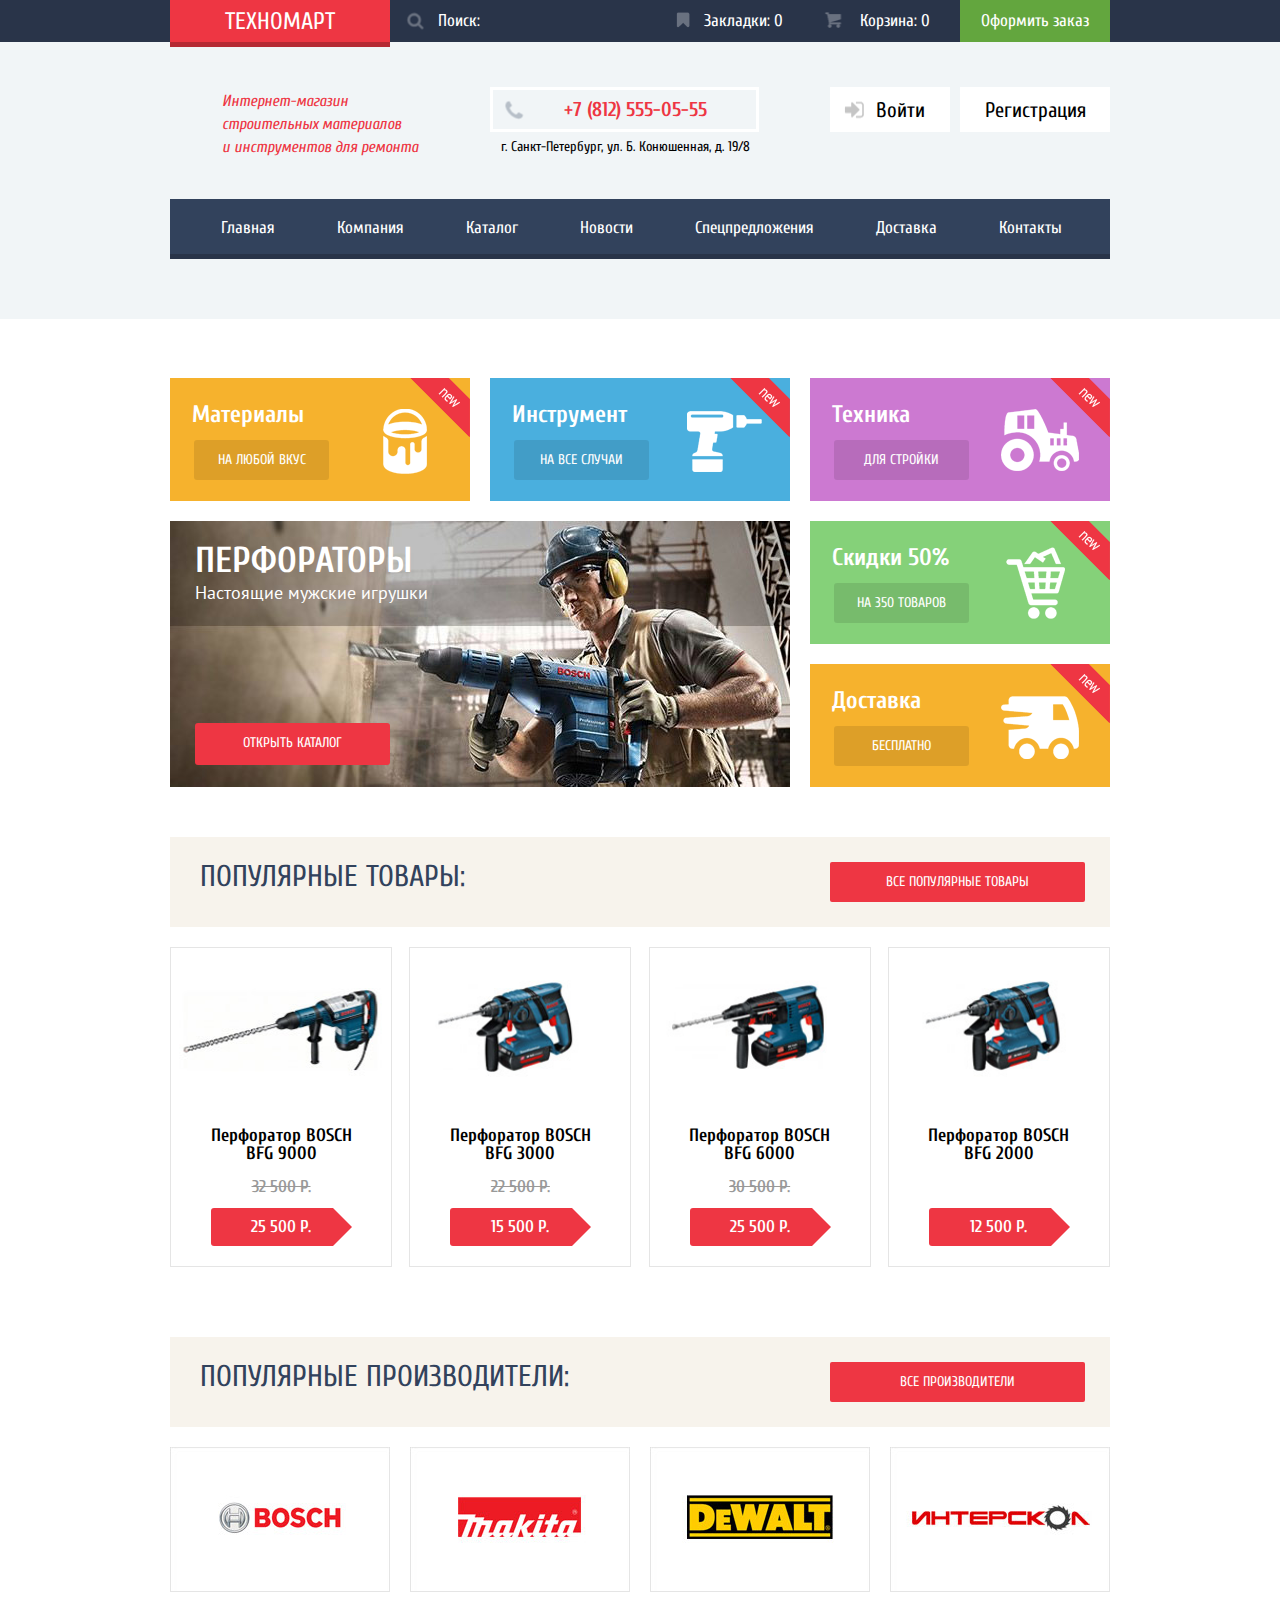
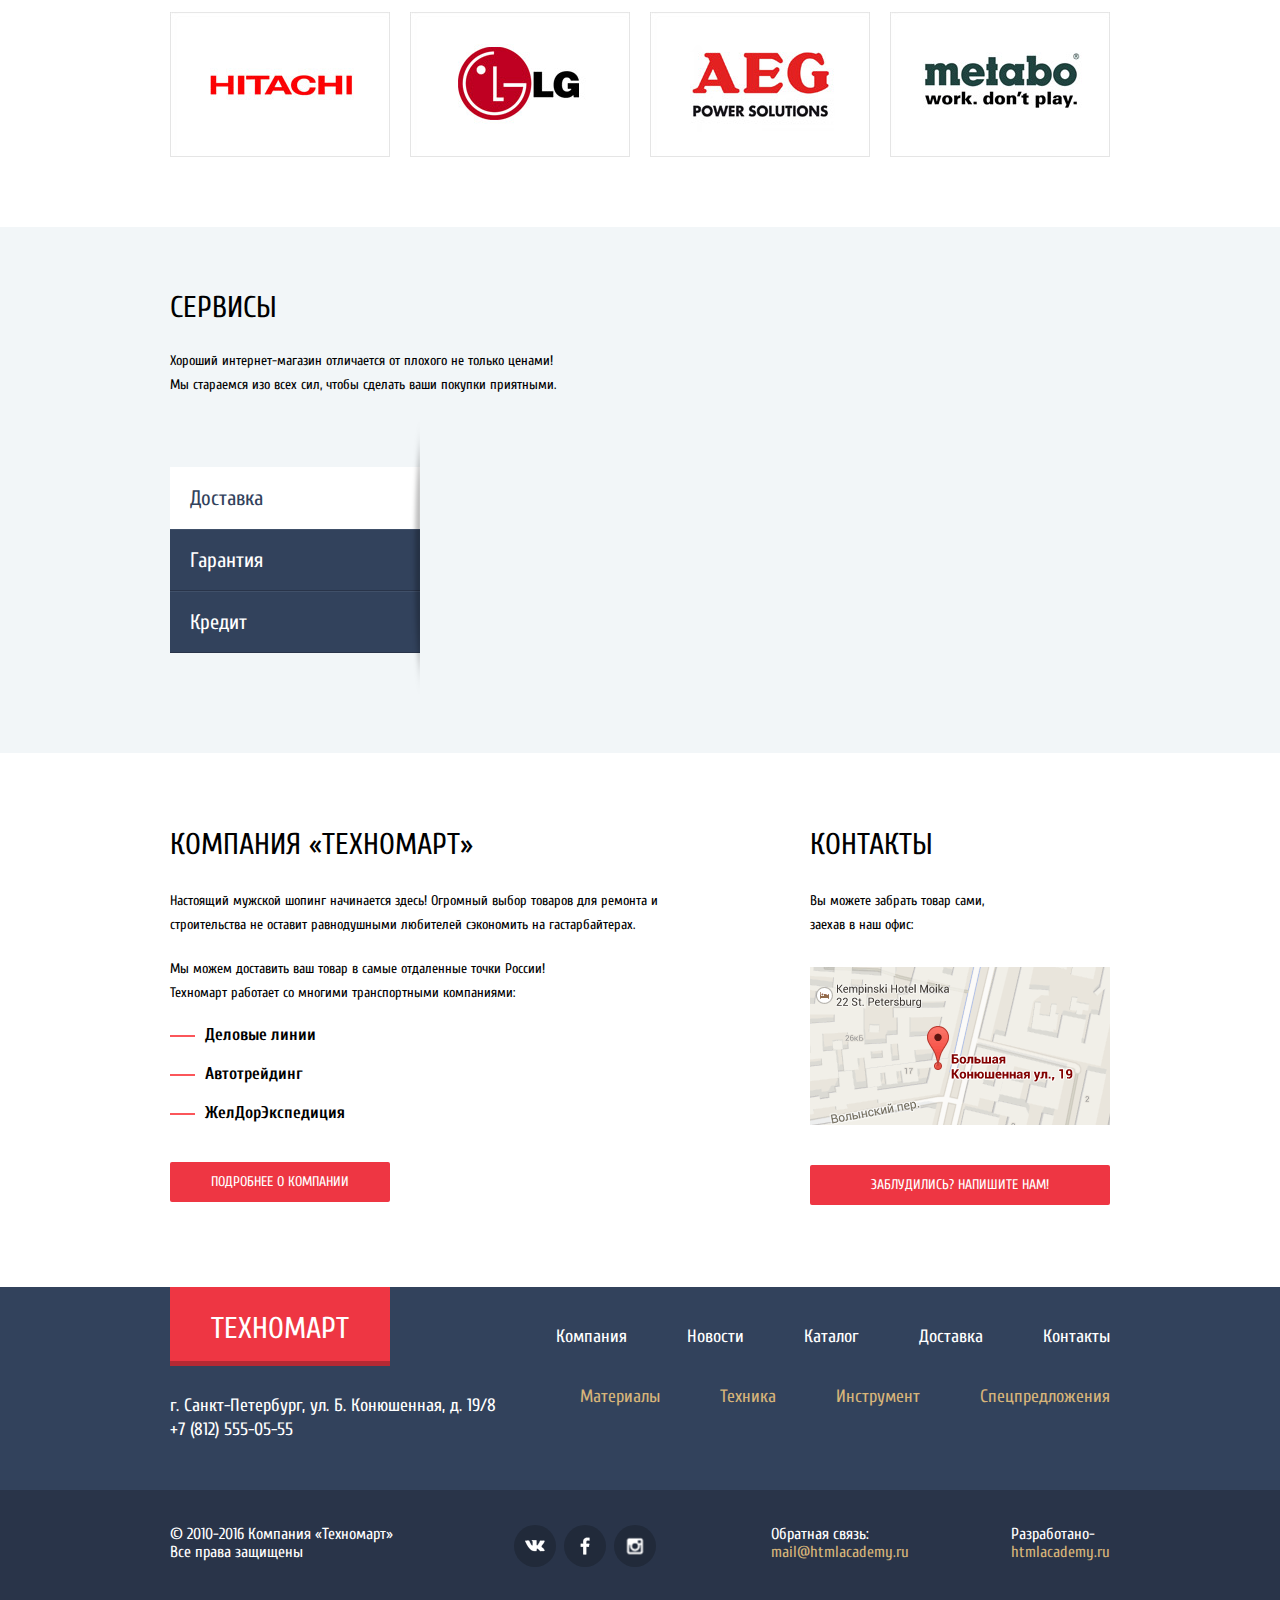
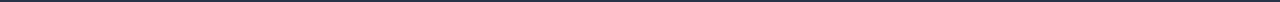
==== commit 234c4203: "исправленный header, требует правки поиска" ====
--- a/index.html
+++ b/index.html
@@ -1,122 +1,117 @@
 <!DOCTYPE html>
 <html lang="ru">
   <head>
-    <!-- Техномарт -->
     <meta charset="utf-8">
     <title>Техномарт</title>
     <link href="css/style.css" rel="stylesheet">
     <link href="https://fonts.googleapis.com/css?family=PT+Sans:400,400i,700" rel="stylesheet">
     <link href="https://fonts.googleapis.com/css?family=Cuprum:400,400i,700" rel="stylesheet">
-    <link rel="stylesheet" href="css/normalize.css">
+    <link href="css/normalize.css" rel="stylesheet">
   </head>
   <body>
     <header class="main-header">
       <div class="container-header">
         <div class="panel"> 
           <div class="panel-content"> 
-            <div class="index-logo">
-              <a href="index.html">Техномарт</a>
+            <div class="index-logo-cover">
+              <a class="index-logo" href="index.html">Техномарт</a>
             </div>
             <div class="search-field">
               <form>
                 <input class="search" type="search" placeholder="Поиск:">
-                <button type="submit"  value="" class="btn-search"></button>
+                <button class="btn-search" type="submit"  value=""></button>
               </form>
             </div>
             <div class="btn-panel btn-bookmark">
-              <a class="btn bookmark" href="#">Закладки: 0</a>
+              <a class="btn-panel-link bookmark" href="#">Закладки: 0</a>
             </div>   
             <div class="btn-panel btn-cart">
-              <a class="btn cart" href="#">Корзина: 0</a>
+              <a class="btn-panel-link cart" href="#">Корзина: 0</a>
             </div>
             <div class="btn-panel btn-order">
-            <a class="btn order" href="#">Оформить заказ</a>
+            <a class="btn-panel-link order" href="#">Оформить заказ</a>
             </div>
           </div> 
         </div> 
         <div class="contacts-user">
           <b class="caption">Интернет-магазин строительных материалов <br>и инструментов для ремонта</b>  
-          <!-- Контакты -->
           <div class="contacts"> 
             <div class="phone-number">
               +7 (812) 555-05-55
             </div>
             <p class="adress">г. Санкт-Петербург, ул. Б. Конюшенная, д. 19/8</p>  
-          </div>
-          <!-- ЛК -->   
-          <div class="user-block">
+          </div> 
+          <div class="login-block">
             <a class="login" href="#">Войти</a>
           </div>
-          <div class="first-user-block">
+          <div class="check-in-block">
             <a class="check-in" href="#">Регистрация</a>
           </div>
         </div>   
-        <!-- Навигация -->
         <nav class="main-navigation">
           <ul class="list-main-navigation">
             <li class="item-main-navigation">
-              <a href="index.html">Главная</a>
-            </li>
-            <li class="item-main-navigation">
-              <a href="#">Компания</a>
-            </li>
-            <li class="item-main-navigation">
-              <a href="#">Каталог</a>
-            </li>
-            <li class="item-main-navigation">
-              <a href="#">Новости</a>
-            </li>
-            <li class="item-main-navigation">
-              <a href="#">Спецпредложения</a>
-            </li>
-            <li class="item-main-navigation">
-              <a href="#">Доставка</a>
-            </li>
-            <li class="item-main-navigation">
-              <a href="#">Контакты</a>
+              <a class="link-main-navigation" href="index.html">Главная</a>
+            </li>
+            <li class="item-main-navigation">
+              <a class="link-main-navigation" href="#">Компания</a>
+            </li>
+            <li class="item-main-navigation">
+              <a class="link-main-navigation" href="#">Каталог</a>
+            </li>
+            <li class="item-main-navigation">
+              <a class="link-main-navigation" href="#">Новости</a>
+            </li>
+            <li class="item-main-navigation">
+              <a class="link-main-navigation" href="#">Спецпредложения</a>
+            </li>
+            <li class="item-main-navigation">
+              <a class="link-main-navigation" href="#">Доставка</a>
+            </li>
+            <li class="item-main-navigation">
+              <a class="link-main-navigation" href="#">Контакты</a>
             </li>
           </ul>
         </nav>    
       </div>
     </header> 
-    <!-- Тело страницы -->
     <main class="container">
       <section class="section-main features">
         <div class="features-item materials">
           <h3 class="features-name">Материалы</h3>
-          <a href="#">На любой вкус</a>
+          <a class="features-link" href="#">На любой вкус</a>
           <div class="new-flag">
               <img src="img/new-flag.png" width="60" height="59" alt="new-flag"><!-- new -->
           </div>
           <div class="icon-features">
-              <img src="img/materials.png" width="44" height="65" alt="materials"><!-- иконка --><!-- иконки белые, их не видно на белом фоне -->
+              <img class="icon-features-materials" src="img/materials.png" width="44" height="65" alt="materials"><!-- иконка --><!-- иконки белые -->
           </div>
         </div>
         <div class="features-item tool">
           <h3 class="features-name">Инструмент</h3>
-          <a href="#">На все случаи</a>
+          <a class="features-link" href="#">На все случаи</a>
           <div class="new-flag">
               <img src="img/new-flag.png" width="60" height="59" alt="new-flag"><!-- new -->
           </div>
           <div class="icon-features">
-              <img src="img/tool.png" width="75" height="61" alt=""><!-- иконка -->
+              <img class="icon-features-tool" src="img/tool.png" width="75" height="61" alt=""><!-- иконка -->
           </div>
         </div>
         <div class="features-item equipment">
           <h3 class="features-name">Техника</h3>
-          <a href="#">Для стройки</a>
+          <a class="features-link" href="#">Для стройки</a>
           <div class="new-flag">
               <img src="img/new-flag.png" width="60" height="59" alt="new-flag"><!-- new -->
           </div>
           <div class="icon-features">
-              <img src="img/equipment.png" width="78" height="62" alt="equipment"><!-- иконка -->
+              <img class="icon-features-equipment" src="img/equipment.png" width="78" height="62" alt="equipment"><!-- иконка -->
           </div>
         </div>
         <div class="slider">
           <h3 class="slider-name">Перфораторы</h3>
           <p>Настоящие мужские игрушки</p>
           <div class="open-directory">
-            <a href="inner.html">Открыть каталог</a>
+            <a class="features-link" href="inner.html">Открыть каталог</a>
           </div>
           <div>
               <img src="img/punchers.jpg" width="620" height="266" alt=""><!-- фоновая картинка -->
@@ -125,35 +120,35 @@
           <h3 class="slider-name">Дрели</h3>
           <p>Соседям на радость!</p>
           <div class="open-directory">
-            <a href="#">Открыть каталог</a>
+            <a class="features-link" href="#">Открыть каталог</a>
           </div>
           <div>
-              <img src="img/drills.jpg" width="620" height="266" alt=""> <!-- фоновая картинка --> <!-- 
+              <img src="img/drills.jpg" width="620" height="266" alt="">  фоновая картинка 
           </div>
           -->
           <!--
             Здесь надо вставить радио-баттоны, привязать их к стрелочкам, но немного не понятно, как их работу связать вместе: стрелочки "листают" слайдер, баттоны тоже, но если добавиться третья страница слайдера (перенаполнение), то привязка должна быть такой - стрелочки соответствуют значениям следующая/предыдущая страницы, а вот значки радио-баттонов - соответствуют контретной странице слайдера... Как это правильно осуществить? Или я не верно понимаю саму суть вопроса? 
           -->
         </div> 
-        <div class="features-item-after-the-slider">
+        <div class="features-item-after-slider">
           <div class="features-item discounts">
             <h3 class="features-name">Скидки 50%</h3>
-            <a href="#">На 350 товаров</a>
+            <a class="features-link" href="#">На 350 товаров</a>
             <div class="new-flag">
               <img src="img/new-flag.png" width="60" height="59" alt="new-flag"><!-- new -->
             </div>
             <div class="icon-features">
-                <img src="img/discounts.png" width="59" height="72" alt="discounts"><!-- иконка -->
+                <img class="icon-features-discounts" src="img/discounts.png" width="59" height="72" alt="discounts"><!-- иконка -->
             </div>
           </div>
           <div class="features-item delivery">
             <h3 class="features-name">Доставка</h3>
-            <a href="#">Бесплатно</a>
+            <a class="features-link" href="#">Бесплатно</a>
             <div class="new-flag">
               <img src="img/new-flag.png" width="60" height="59" alt="new-flag"><!-- new -->
             </div>
             <div class="icon-features">
-                <img src="img/delivery.png" width="78" height="63" alt="delivery"><!-- иконка -->
+                <img class="icon-features-delivery" src="img/delivery.png" width="78" height="63" alt="delivery"><!-- иконка -->
             </div>
           </div>
         </div>
@@ -174,7 +169,7 @@
               <a href="#" class="bookmark">В закладки</a>
             </div>
             <div class="catalog-item-image">
-              <img src="img/bosch-BFG-9000.jpg" width="220" height="169" alt="Перфоратор BOSCH BFG 9000"><!-- фото перфоратора 1 -->
+              <img src="img/bosch-BFG-9000.jpg" width="220" height="169" alt="Перфоратор BOSCH BFG 9000">
             </div>
             <h3 class="title-goods">Перфоратор BOSCH BFG 9000</h3>
             <div class="price-before">32 500 Р.</div>
@@ -186,8 +181,8 @@
               <a href="#" class="bookmark">В закладки</a>
             </div>
             <div class="catalog-item-image">
-              <img src="img/bosch-BFG-3000.jpg" width="220" height="169" alt="Перфоратор BOSCH BFG 3000"><!-- фото перфоратора 2 -->
-            </div>
+              <img src="img/bosch-BFG-3000.jpg" width="220" height="169" alt="Перфоратор BOSCH BFG 3000">
+						</div>
             <h3 class="title-goods">Перфоратор BOSCH BFG 3000</h3>
             <div class="price-before">22 500 Р.</div>
             <div class="price-after">15 500 Р.</div>
@@ -198,7 +193,7 @@
               <a href="#" class="bookmark">В закладки</a>
             </div>
             <div class="catalog-item-image">
-              <img src="img/bosch-BFG-6000.jpg" width="220" height="169" alt="Перфоратор BOSCH BFG 6000"><!-- фото перфоратора 3 -->
+              <img src="img/bosch-BFG-6000.jpg" width="220" height="169" alt="Перфоратор BOSCH BFG 6000">
             </div>
             <h3 class="title-goods">Перфоратор BOSCH BFG 6000</h3>
             <div class="price-before">30 500 Р.</div>
@@ -210,15 +205,14 @@
               <a href="#" class="bookmark">В закладки</a>
             </div>
             <div class="catalog-item-image">
-              <img src="img/bosch-BFG-2000.jpg" width="220" height="169" alt="Перфоратор BOSCH BFG 2000"><!-- фото перфоратора 4 -->
+              <img src="img/bosch-BFG-2000.jpg" width="220" height="169" alt="Перфоратор BOSCH BFG 2000">
             </div>
             <h3 class="title-goods">Перфоратор BOSCH BFG 2000</h3>
             <div class="price-before"></div>
             <div class="price-after">12 500 Р.</div>
           </article>
-        </div>
-      </section>
-      <!-- Блок производителей -->
+				</div>
+			</section>
       <section class="section-main manufacturers">
         <div class="popular-manufacturers">
           <h2 class="popular-manufacturers-name">Популярные производители:</h2>
@@ -253,7 +247,6 @@
           </div>
         </div> 
       </section>   
-      <!-- Блок сервисов -->
       <div class="servis-content">
         <section class="section-main services">
           <div class="services-slogan">
@@ -305,7 +298,6 @@
           </div>
         </section> 
       </div>
-      <!-- Блок компании -->
       <section class="section-main technomart-company">
         <div class="about-technomart-company">
           <h2>Компания &laquo;Техномарт&raquo;</h2>
@@ -365,8 +357,7 @@
         </div>
       </section> 
     </main>
-    <!-- Футер --><!-- В футере изменен порядок элементов, для удобства восприятия разметки -->
-    <footer class="main-footer">
+    <footer class="main-footer"><!-- В футере изменен порядок элементов, для удобства восприятия разметки -->
       <div class="footer-container">
         <div class="logo-navigation">
           <div class="logo-navigation-content">
@@ -376,7 +367,6 @@
               </div>
               <p class="adress-footer">г. Санкт-Петербург, ул. Б. Конюшенная, д. 19/8 <br>+7 (812) 555-05-55</p>
             </div>
-            <!-- Навигация по сайту в футере-->
             <div class="footer-navigations">
               <nav class="footer-navigation">
                 <ul>
@@ -397,7 +387,6 @@
                   </li>
                 </ul>
               </nav>
-              <!-- Навигация по типам товаров в футере-->
               <nav class="footer-navigation-goods">
                 <ul>
                   <li>
@@ -427,18 +416,17 @@
             </section>
             <section class="mail">
               <p>Обратная связь:</p>
-              <a class="btn" href="">mail@htmlacademy.ru</a><!-- почта -->
+              <a class="btn" href="">mail@htmlacademy.ru</a>
             </section>
             <section class="author-copyright">
               <p>Разработано-</p>
-              <a class="btn" href="https://htmlacademy.ru">htmlacademy.ru</a><!-- разработано -->
+              <a class="btn" href="https://htmlacademy.ru">htmlacademy.ru</a>
             </section>
           </div>
         </div> 
       </div>
     </footer>
     <!--  Скрипт, открывающий/закрывающий попап от ссылки "Напишите нам!". 
-    Возможно тут нужны улучшения.
     -->
     <script> 
    
--- a/css/style.css
+++ b/css/style.css
@@ -1,31 +1,9 @@
-/*Папка для стилевых файлов.
-Пример структуры файлов:
-css/
-| - style.css
-| - normalize.css
-| - [другие *.css файлы]
-
-font-family: "Cuprum", sans-serif;
-font-family: "PT Sans", sans-serif;
-*/
-
-/*  В какой последовательности лучше прописывать свойства?
-    # 1- позиционирование
-      2- размер
-      3- цвет/картинки и т.п.
-
-    Существуют ли общие предпочтения?
-    Допустимо ли между группами свойств оставлять пустую строку и комментарий для лучшшей читаемости? 
-
-*/
-
-
 body {
-  font-size: 12px;
+  font-size: 17px;
   line-height: 1;
-  color: black;
+  color: #000000;
   font-weight: normal;
-  font-family: "Cuprum", "PT Sans", sans-serif;
+  font-family:  "Cuprum","PT Sans", "Arial", sans-serif;
   background: #ffffff;
 }
 
@@ -45,10 +23,10 @@
 
 .container-header {
   display: flex;
-  flex-wrap: wrap;
   flex-direction: column;
   padding-bottom: 65px;
   background-color: #f1f5f7;
+	margin-bottom: 9px;
 }
 
 /* panel */
@@ -56,48 +34,40 @@
 .panel {
   color: #ffffff;
   background: #293449;
-  margin-bottom: 40px;
-  display: flex;
-  flex-direction: column;
-  justify-content: center;
-  
+  margin-bottom: 45px;
 }
 
 .panel-content {
   display: flex;
   flex-direction: row;
-  justify-content: space-between;
   width: 940px;
   margin: 0 auto;
 }
 
-.index-logo {
-  width: 220px;
-  font-size: 24px;
-  line-height: 24px;
-  text-align: center;
-  vertical-align: top;
-  text-transform: uppercase;
-}
-
-.index-logo a {  
+.index-logo {  
   display: block;
+	box-sizing: border-box;
+	text-align: center;
+  vertical-align: top;
+		
+	padding-top: 10px;
+  min-height: 42px;
+	width: 220px;
+	
+  text-transform: uppercase;
   color: #ffffff;
   background-color:#ee3643;
   box-shadow: 0 5px #b52933;
   text-decoration: none;
   font-size: 24px;
-  line-height: 24px;
-  vertical-align: top;
-  padding: 9px;
-}
-
-.index-logo a:hover{
+}
+
+.index-logo:hover{
   background-color:#ca2c37;
   box-shadow: 0 5px #9a212a;
 } 
 
-.index-logo a:activ {
+.index-logo:activ {
   background-color:#ba2732;
   box-shadow: 0 5px #8e1e26;
 }
@@ -106,7 +76,8 @@
 /* Здесь я запуталась и не могу разобраться, как сделать, чтобы "лупа" отражалась, когда курсор находится в поле поиска и вводится текст. Мне в принципе не полностью понятен механизм, как правильно это осуществить. И у меня они (лупа и поле) как бы "не едиными" получились...  */
 
 .search-field {
-  width: 275px;
+	width: 270px;
+	box-sizing: border-box;
   position: relative;
 }
 
@@ -116,11 +87,10 @@
   border: none;
   text-align: left;
   font-size: 17px;
-  line-height: 18px;
-  vertical-align: top;
-  padding: 12px 0;
-  padding-left: 50px;
-  color: #ffffff;
+	font-family: inherit;
+  padding-left: 48px;
+	padding-top: 0px;
+  min-height: 42px;
 }
 
 .btn-search {
@@ -222,32 +192,35 @@
 
 .btn-panel {
   width: 150px;
+	box-sizing: border-box;
   text-align: center;
 }
 
-.btn-panel a {  
+.btn-panel-link{  
   display: block;
   color: #ffffff;
   text-decoration: none;
-  font-size: 17px;
-  line-height: 18px;
-  vertical-align: middle;
-  padding: 12px;
-  padding-bottom: 12px;
+	min-height: 42px;
+	line-height: 42px;
 }
 
 .btn-bookmark {
   position: relative;
-}
-
-.btn-bookmark::before {
-   content: "";
-  position: absolute;
-  top: 50%;
-  left: 10%;
+	padding-left: 17px;
+}
+
+.btn-bookmark::before, 
+.btn-cart::before {
+  content: "";
+  position: absolute;
+  top: 48%;
+  left: 15%;
   transform:translate(-50%, -50%);
   background-image: url("../img/sprite.png");
   background-repeat: no-repeat;
+}
+
+.btn-bookmark::before {
   width: 14px;
   height: 16px;
   background-position: -10px -46px;
@@ -256,16 +229,10 @@
 
 .btn-cart {
   position: relative;
+	padding-left: 19px;
 }
 
 .btn-cart::before {
-   content: "";
-  position: absolute;
-  top: 50%;
-  left: 10%;
-  transform:translate(-50%, -50%);
-  background-image: url("../img/sprite.png");
-  background-repeat: no-repeat;
   width: 17px;
   height: 16px;
   background-position: -10px -10px;
@@ -283,7 +250,6 @@
 .btn:active {
   opacity: 0.6;
 }
-/* Почему на иконку карзины при нажатии не работает свойство, хотя на соседние элементы (закладки и оформление заказа) работает правильно? */
 
 .order {
   background-color: #63a63e;
@@ -304,9 +270,10 @@
   display: flex;
   flex-direction: row;
   justify-content: flex-start;
+	align-items: flex-start;
   width: 940px;
   margin: auto;
-  margin-bottom: 25px;
+  margin-bottom: 26px;
 }
 
 .caption {
@@ -316,12 +283,11 @@
   font-size: 16px;
   font-weight: normal;
   line-height: 23px;
-  margin: 5px 50px;
+  margin: 3px 48px 8px 52px;
 }
 
 .contacts {
   width: 270px;
-  margin: 5px;
   margin-left: 20px;
   margin-right: 50px;
 }
@@ -332,9 +298,9 @@
   border: 3px solid #ffffff;
   width: 182px;
   padding: 10px;
-  padding-left: 72px;
-  font-size: 21px;
-  line-height: 18px;
+  padding-left: 71px;
+  font-size: 20px;
+  line-height: 19px;
   font-weight: bolder;
 }
 
@@ -342,7 +308,7 @@
   content: "";
   position: absolute;
   top: 50%;
-  left: 10%;
+  left: 8%;
   transform:translate(-50%, -50%);
   background-image: url("../img/sprite.png");
   background-repeat: no-repeat;
@@ -357,32 +323,31 @@
   vertical-align: top;
   font-size: 14px;
   line-height: 24px;
-  margin-top: 2px;
-}
-
-/* user-block */
-/* Та же проблема, что и в "Поиске", нет ощущения единости и стойкое присутствие ощущения, что накосячила... Вот только в чем именно и как этому помочь - не пойму... */
-
-.user-block {
+  margin-top: 3px;
+}
+
+/* login-block */
+/* Та же проблема, что и в "Поиске", нет ощущения единости и стойкое присутствие ощущения, что накосячила... тот момент, когда справа-налево мышью ведешь "войти" становится черным, а стрелочка все еще окрашена синим */
+
+.login-block {
   width: 120px;
   height: 45px;
   background: #ffffff;
   text-align: center;
-  margin: 5px;
   margin-left: 20px;
   margin-right: 5px;
 }
 
-.first-user-block {
+.check-in-block {
   width: 150px;
   height: 45px;
   background: #ffffff;
-  margin: 5px;
   margin-right: 0px;
+	margin-left: 5px;
   text-align: center;
 }
 
-.user-block a, .first-user-block a {
+.login, .check-in {
   display: block;
   text-decoration: none;
   font-size: 21px;
@@ -392,15 +357,15 @@
   color: #000000;
 }
 
-.user-block a {
+.login {
   padding-left: 30px;
 }
 
-.user-block {
+.login-block {
   position: relative;
 }
 
-.user-block::before {
+.login-block::before {
   content: "";
   position: absolute;
   top: 50%;
@@ -414,22 +379,22 @@
   opacity: 1;
 }
 
-.user-block a:hover, .first-user-block a:hover {
+.login:hover, .check-in:hover {
   color: #ee3643;
 }
 
-.user-block a:active, .first-user-block a:active {
+.login:active, .check-in:active {
   color: #b2b2b2;
 }
 
-.user-block:hover::before {
+.login-block:hover::before {
   width: 20px;
   height: 17px;
   background-position: -10px -393px;
   opacity: 1;
 }
 
-.user-block:active::before {
+.login-block:active::before {
   width: 20px;
   height: 17px;
   background-position: -10px -430px;
@@ -442,52 +407,53 @@
   display: flex;
   flex-direction: row;
   justify-content: space-around;
+	
   color: #ffffff;
   background: #32425c;
   box-shadow: 0 5px #293449;
+	
   width: 900px;
   margin: auto;
   text-transform: none;
   list-style: none;
-  font-size: 0;
   padding: 0 20px;
 }
 
-.item-main-navigation{
+.item-main-navigation {
   height: 55px;
-  font-size: 17px;
-  line-height: 17px;
-  vertical-align: top;
-}
-
-.main-navigation a{
+  line-height: 15px;
+  vertical-align: top;
+}
+
+.link-main-navigation {
   display: block;
   color: #ffffff;
   text-decoration: none;
-  padding: 22px 31px;
-}
-
-.main-navigation a:hover {
+  padding: 21px 31px;
+}
+
+.link-main-navigation:hover {
   background-color: #293449;
   padding-bottom: 21px;
 }
 
-.main-navigation a:active {
+.link-main-navigation:active {
   background-color: #1d2739;
   color: rgba(255,255,255,0.5);
   padding-bottom: 21px;
 }
 
-/* index тело станицы*/
+
+/* index тело станицы */
+
+
 /* container */
 
 .container {
-  display: flex;
-  flex-wrap: wrap; 
+  display: flex; 
   flex-direction: column;
   justify-content: center;
   margin: auto;
-  margin-top: 7px;
 }
 
 .section-main {
@@ -500,7 +466,7 @@
   flex-wrap: wrap;
 }
 
-/*.features*/
+/* .features */
 
 .features {
   justify-content: space-between;
@@ -509,48 +475,47 @@
   margin-top: 50px;
 }
 
-.features a {
-  position: absolute;
-  left: 20px;
-  bottom: 20px;
+.features-link {
+  position: absolute;
+  left: 24px;
+  bottom: 21px;
   color: #ffffff;
   text-decoration: none; 
   width: 135px;
-  padding: 12px 0px;
+  padding: 11px 0px;
   font-size: 14px;
   line-height: 18px;
   text-align: center;
-  vertical-align: middle;
   text-transform: uppercase;
   background-color: rgba(0, 0, 0, 0.1);
   border-radius: 3px;
 }
 
-.features a:hover {
+.features-link:hover {
   background-color: rgba(0, 0, 0, 0.2);
 }
 
-.features a:active {
+.features-link:active {
   background-color: rgba(0, 0, 0, 0.3);
 }
-
 
 .features-item {
   position: relative;
   width: 300px;
   height: 123px;
   margin-bottom: 20px;
-  background: red;
+	background-color: #348911;
 }
 
 .features-item:last-child {
   margin-bottom: 0px;
 }
 
-.features h3 {
+.features-name {
   display: block;
-  width: 120px;
-  padding-left: 20px;
+  min-width: 120px;
+  margin-left: 22px;
+	margin-top: 22px;
   font-size: 24px;
   line-height: 30px;
   text-align: left;
@@ -573,12 +538,22 @@
   padding-left: 31px;
 }
 
-.materials .icon-features img {
- margin-left: 20px;
-}
-
-.tool .icon-features img {
- margin-left: 8px;
+.icon-features-materials {
+  margin-left: 22px;
+}
+
+.icon-features-tool {
+  margin-left: 6px;
+	margin-top: 2px;
+}
+
+.icon-features-discounts {
+	margin-top: -5px;
+	margin-left: 5px;
+}
+
+.icon-features-delivery {
+	margin-top: 1px;
 }
 
 .materials {
@@ -660,7 +635,7 @@
 }
 
 
-.features-item-after-the-slider {
+.features-item-after-slider {
   display: flex; 
   flex-direction: column;
 }
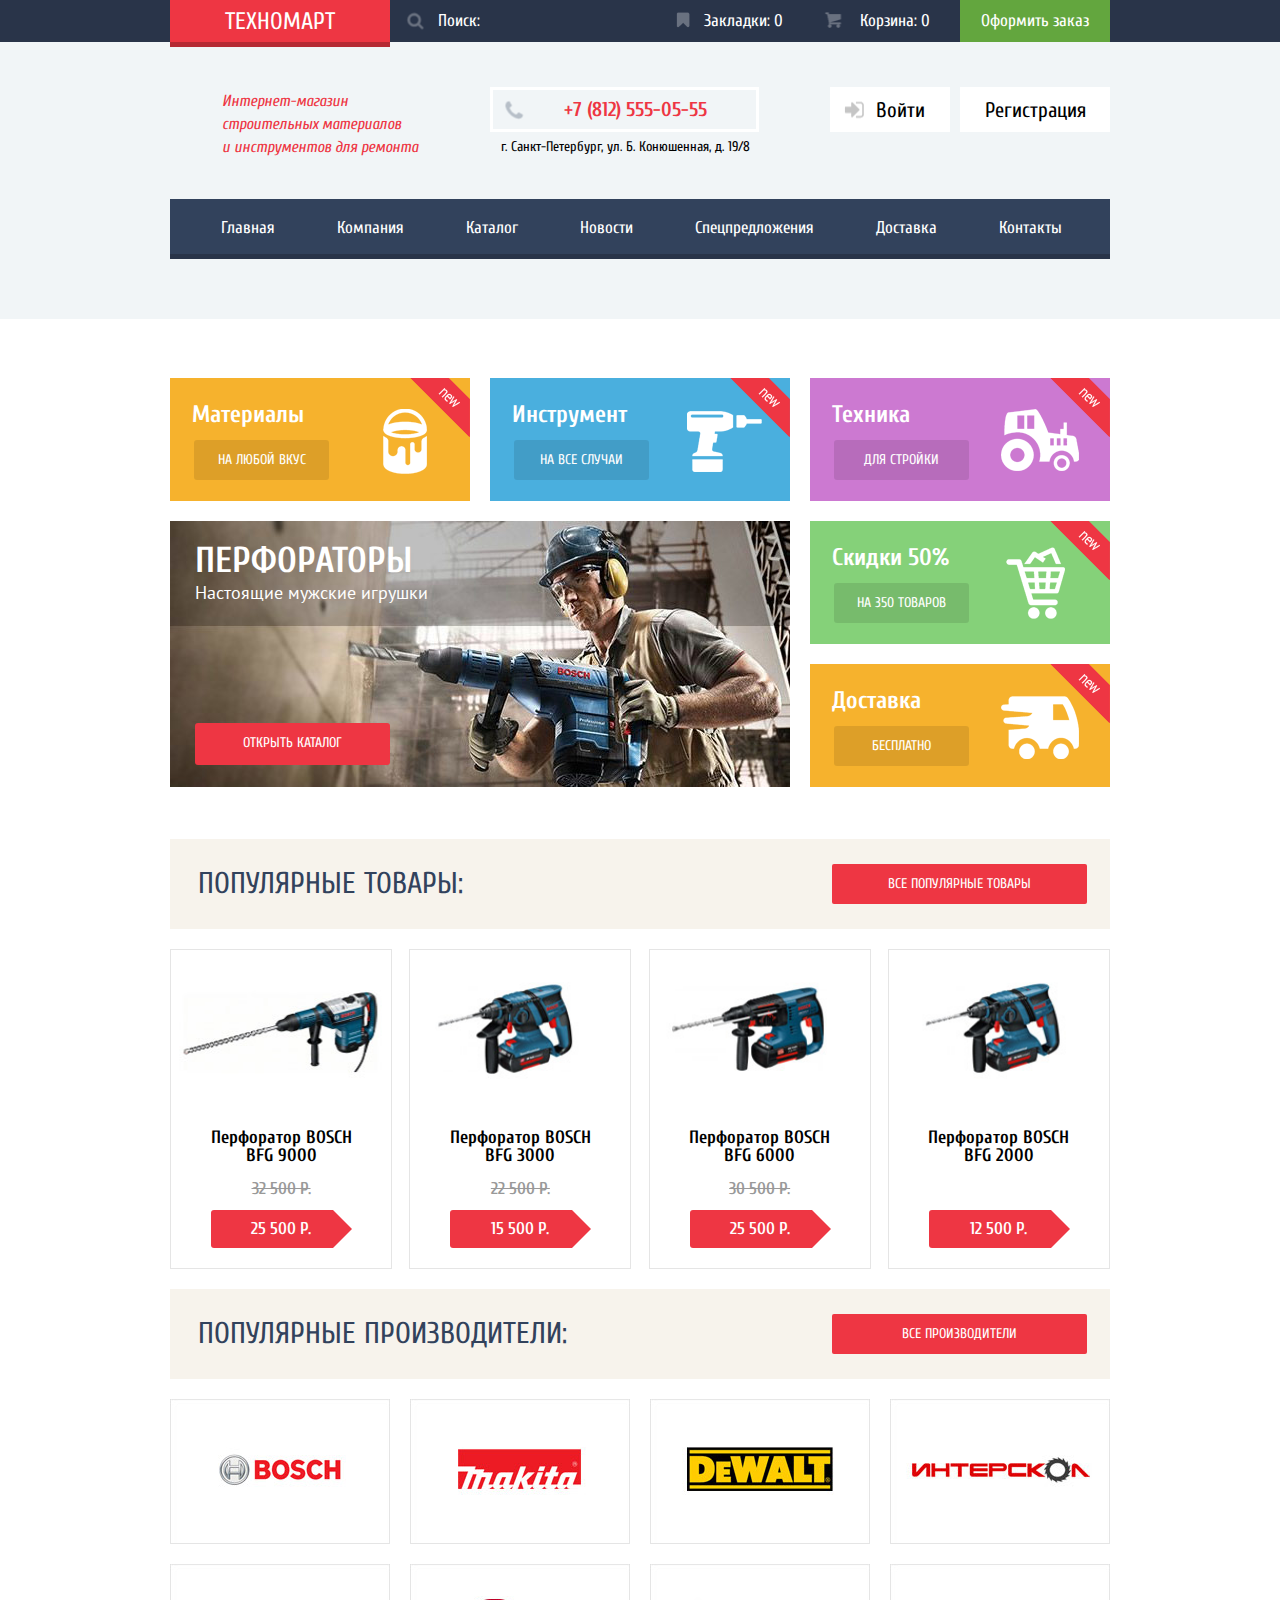
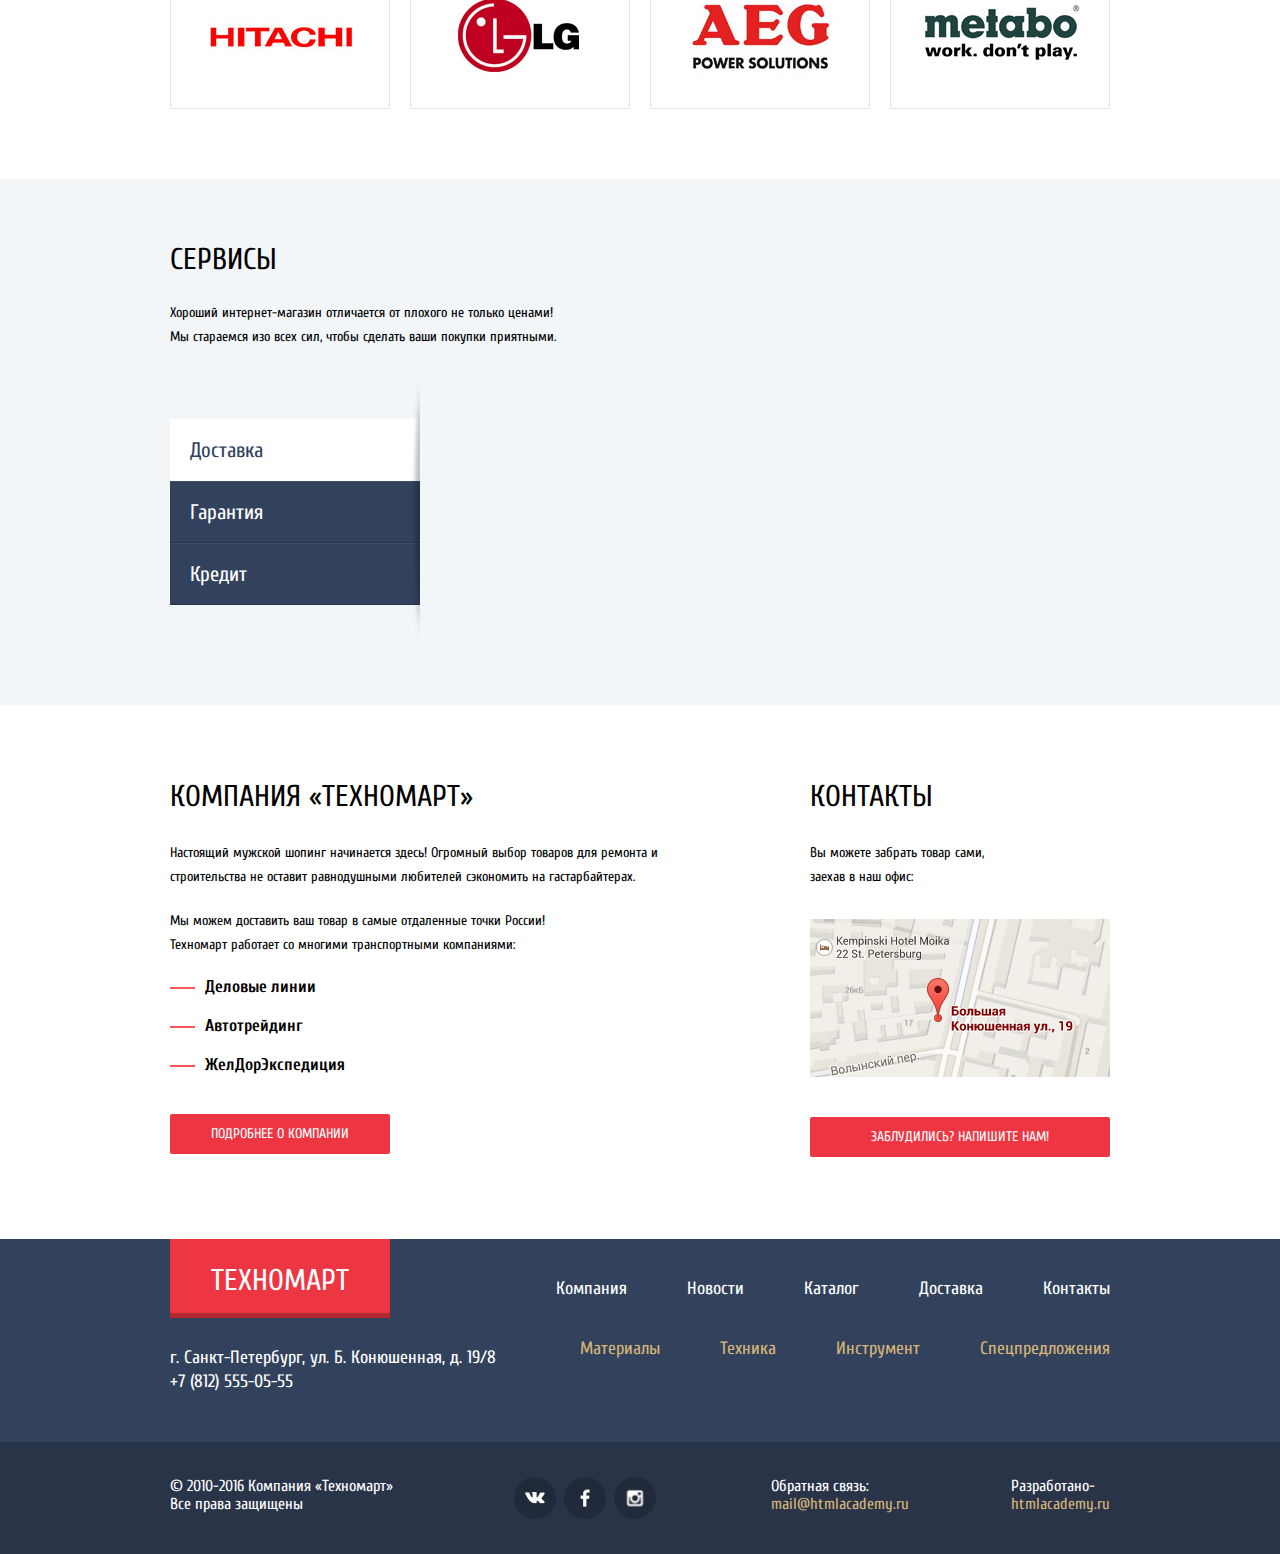
==== commit ee43edf7: "правки goods, manufacturers" ====
--- a/index.html
+++ b/index.html
@@ -158,8 +158,8 @@
       <section class="section-main goods">
         <div class="popular-goods">
           <h2 class="popular-goods-name">Популярные товары:</h2>
-          <div class="popular-goods-link"> 
-            <a href="#">Все популярные товары</a>
+          <div class="popular-goods-link-box"> 
+            <a class="popular-goods-link" href="#">Все популярные товары</a>
           </div>
         </div>
         <div class="goods-list">
@@ -216,8 +216,8 @@
       <section class="section-main manufacturers">
         <div class="popular-manufacturers">
           <h2 class="popular-manufacturers-name">Популярные производители:</h2>
-          <div class="popular-manufacturers-link">
-            <a href="#">Все производители</a>
+          <div class="popular-manufacturers-link-box">
+            <a class="popular-manufacturers-link" href="#">Все производители</a>
           </div>
         </div>
         <div class="manufacturers-list">
--- a/css/style.css
+++ b/css/style.css
@@ -473,6 +473,7 @@
   align-self: flex-start;
   color: #ffffff;
   margin-top: 50px;
+	margin-bottom: 52px;
 }
 
 .features-link {
@@ -640,42 +641,45 @@
   flex-direction: column;
 }
 
-/*.goods*/
-
-.popular-goods {
+/* .goods, .manufacturers */
+
+.goods {
+margin-bottom: 0px;	
+}
+
+.popular-goods,
+.popular-manufacturers {
   display: flex;
   justify-content: space-between;
+	align-items: center;
   width: 940px;
+	min-height: 90px;
   background: #f7f3ec;
   margin-bottom: 20px;
 }
 
-.goods h2 {
-  padding-left: 30px;
-  margin-top: 25px;
+.popular-goods-name,
+.popular-manufacturers-name {
+  margin-left: 28px;
   font-size: 30px;
-  line-height: 30px;
-  text-align: left;
-  vertical-align: top;
   text-transform: uppercase;
   color: #32425c;
 }
 
-.popular-goods-link {
+.popular-goods-link-box,
+.popular-manufacturers-link-box {
   text-align: center;
-  vertical-align: top;
   width: 255px;
   height: 40px;
-  margin: 25px;
-}
-
-.popular-goods-link a {
+  margin-right: 23px;
+}
+
+.popular-goods-link,
+.popular-manufacturers-link {
   display: block;
   text-decoration: none; 
   font-size: 14px;
   line-height: 18px;
-  text-align: center;
-  vertical-align: top;
   text-transform: uppercase;
   background: #ee3643;
   border-radius: 2px;
@@ -689,53 +693,7 @@
   width: 940px;
 }
 
-
-/*.manufacturers*/
-
-.manufacturers {
- 
-}
-
-.popular-manufacturers {
-  display: flex;
-  justify-content: space-between;
-  width: 940px;
-  background: #f7f3ec;
-  margin-bottom: 20px;
-}
-
-.manufacturers h2 {
-  padding-left: 30px;
-  margin-top: 25px;
-  font-size: 30px;
-  line-height: 30px;
-  text-align: left;
-  vertical-align: top;
-  text-transform: uppercase;
-  color: #32425c;
-}
-
-.popular-manufacturers-link {
-  text-align: center;
-  vertical-align: top;
-  width: 255px;
-  height: 40px;
-  margin: 25px;
-}
-
-.popular-manufacturers-link a {
-  display: block;
-  text-decoration: none; 
-  font-size: 14px;
-  line-height: 18px;
-  text-align: center;
-  vertical-align: top;
-  text-transform: uppercase;
-  background: #ee3643;
-  border-radius: 2px;
-  padding: 11px;
-  color: #ffffff;
-}
+/* .manufacturers-list */
 
 .manufacturers-list {
   display: flex;
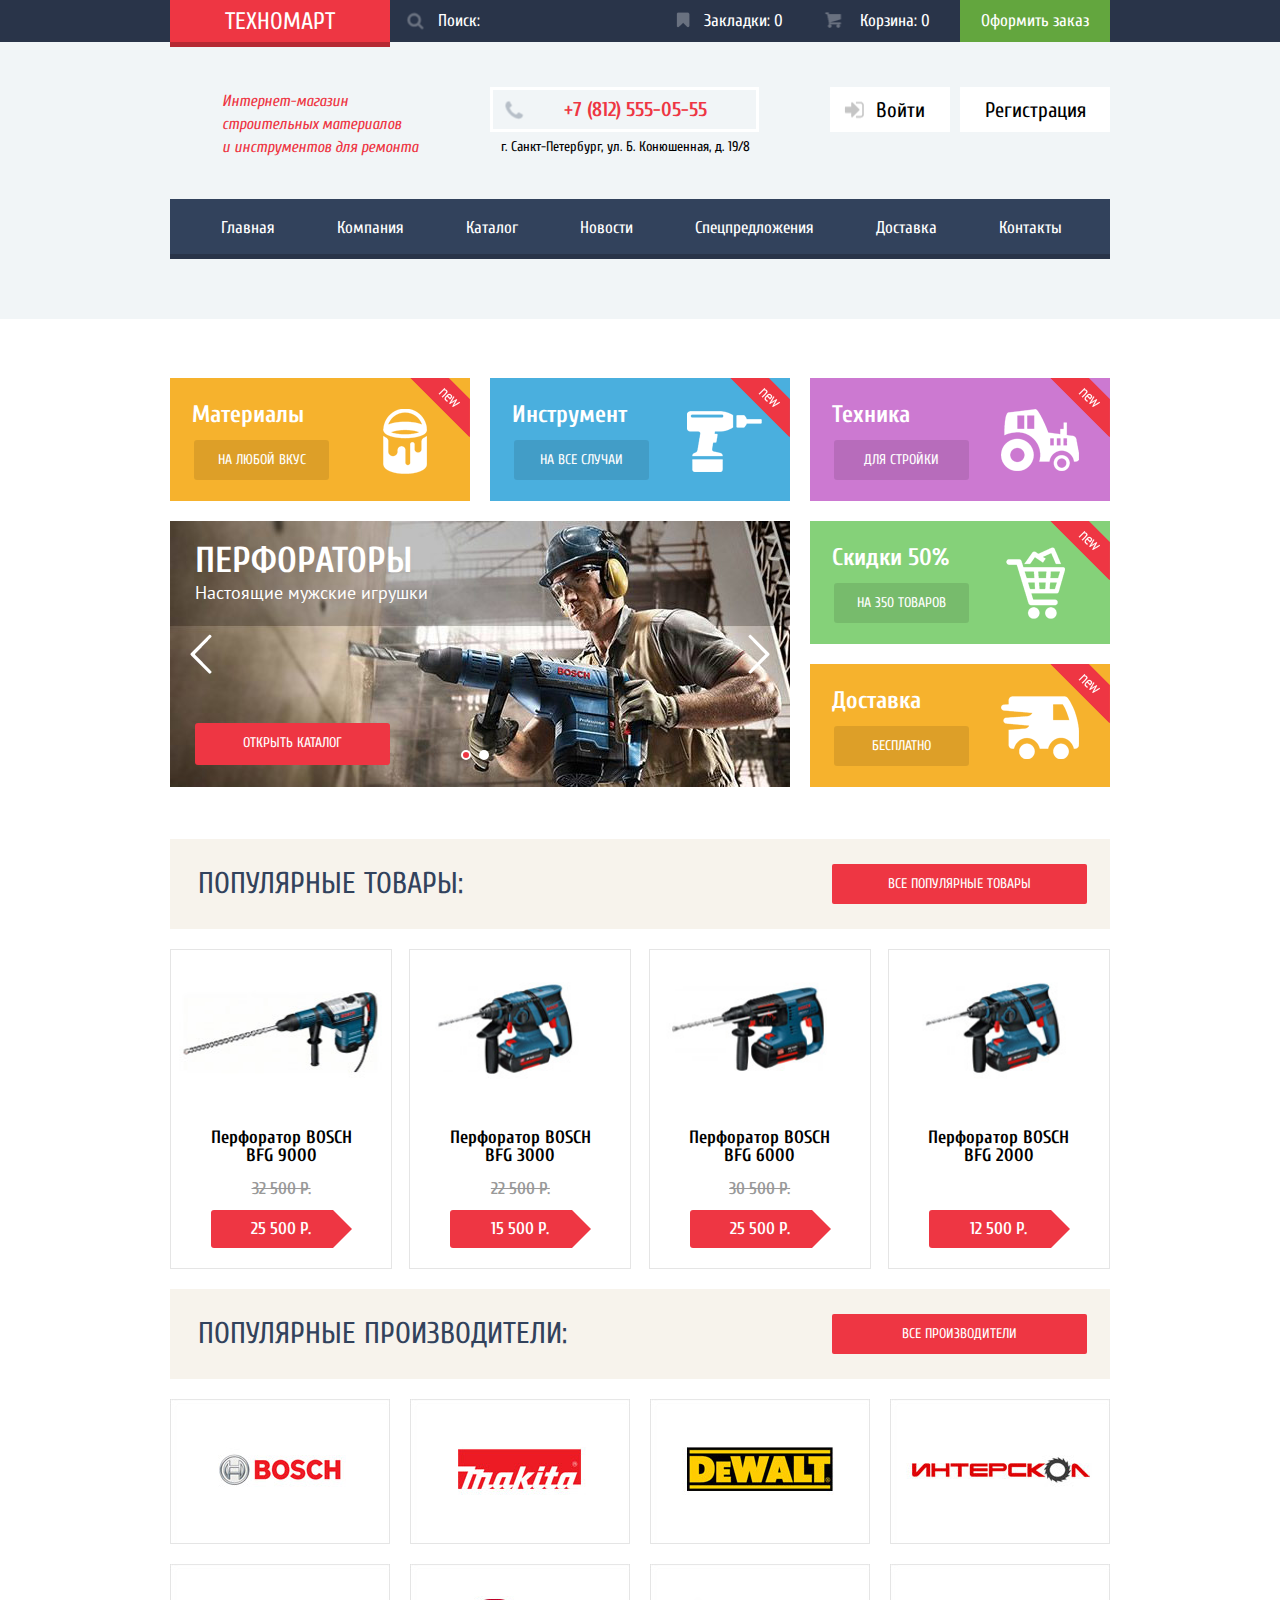
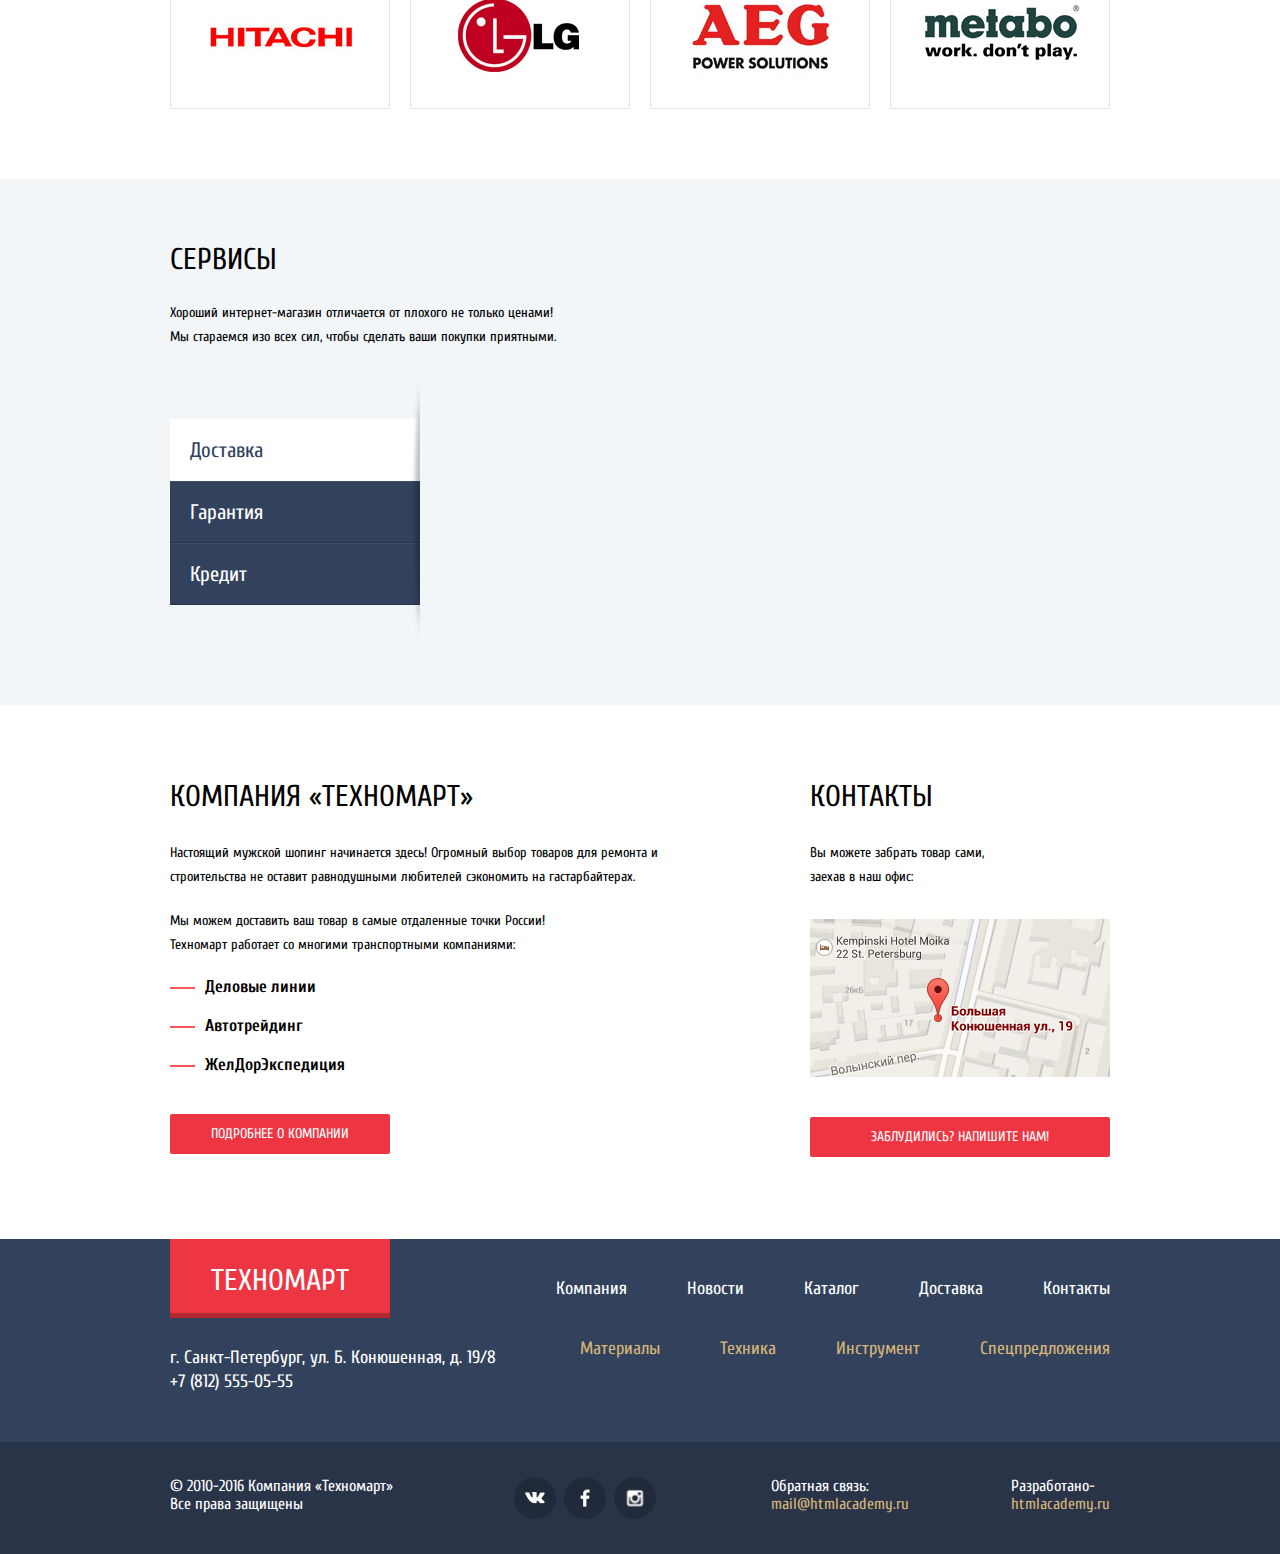
==== commit 995747ec: "+sliders" ====
--- a/index.html
+++ b/index.html
@@ -107,28 +107,33 @@
               <img class="icon-features-equipment" src="img/equipment.png" width="78" height="62" alt="equipment"><!-- иконка -->
           </div>
         </div>
-        <div class="slider">
-          <h3 class="slider-name">Перфораторы</h3>
-          <p>Настоящие мужские игрушки</p>
-          <div class="open-directory">
-            <a class="features-link" href="inner.html">Открыть каталог</a>
-          </div>
-          <div>
-              <img src="img/punchers.jpg" width="620" height="266" alt=""><!-- фоновая картинка -->
-          </div>
-          <!-- 
-          <h3 class="slider-name">Дрели</h3>
-          <p>Соседям на радость!</p>
-          <div class="open-directory">
-            <a class="features-link" href="#">Открыть каталог</a>
-          </div>
-          <div>
-              <img src="img/drills.jpg" width="620" height="266" alt="">  фоновая картинка 
-          </div>
-          -->
-          <!--
-            Здесь надо вставить радио-баттоны, привязать их к стрелочкам, но немного не понятно, как их работу связать вместе: стрелочки "листают" слайдер, баттоны тоже, но если добавиться третья страница слайдера (перенаполнение), то привязка должна быть такой - стрелочки соответствуют значениям следующая/предыдущая страницы, а вот значки радио-баттонов - соответствуют контретной странице слайдера... Как это правильно осуществить? Или я не верно понимаю саму суть вопроса? 
-          -->
+        <div class="sliders">
+					<input type="radio" name="slider-link" value="punchers" id="punchers" checked>
+					<input type="radio" name="slider-link" value="drills" id="drills">
+					<div class="slider slider-punchers">
+					  <h3 class="slider-name">Перфораторы</h3>
+						<p>Настоящие мужские игрушки</p>
+						<div class="open-directory">
+							<a class="features-link" href="inner.html">Открыть каталог</a>
+						</div>
+						<div>
+								<img src="img/punchers.jpg" width="620" height="266" alt="">
+						</div>
+					</div>
+				  <div class="slider slider-drills">
+						<h3 class="slider-name">Дрели</h3>
+						<p>Соседям на радость!</p>
+						<div class="open-directory">
+							<a class="features-link" href="#">Открыть каталог</a>
+						</div>
+						<div>
+								<img src="img/drills.jpg" width="620" height="266" alt="">
+						</div>
+				  </div>
+					<div class="slider-controls">
+            <label for="punchers"></label>
+            <label for="drills"></label>
+          </div>
         </div> 
         <div class="features-item-after-slider">
           <div class="features-item discounts">
--- a/css/style.css
+++ b/css/style.css
@@ -91,6 +91,7 @@
   padding-left: 48px;
 	padding-top: 0px;
   min-height: 42px;
+	width: 265px;
 }
 
 .btn-search {
@@ -117,26 +118,18 @@
   opacity: 0.3;
 }
 
-
-.btn-search:hover::after{
+.btn-search:hover::after,
+.search:hover + .btn-search::after {
   opacity:1;
 }
 
-.btn-search:active::after{
+.btn-search:active::after, 
+.search:focus + .btn-search::after {
   width: 17px;
   height: 17px;
   background-position: -10px -677px;
   opacity:1;
 }
-/*
-
-.search:focus .btn-search::after{
-  width: 17px;
-  height: 17px;
-  background-position: -10px -677px;
-  opacity:1;
-}
-*/
 
 .search-field input::-webkit-input-placeholder { /* Chrome/Opera/Safari */
  color:#ffffff;
@@ -326,9 +319,6 @@
   margin-top: 3px;
 }
 
-/* login-block */
-/* Та же проблема, что и в "Поиске", нет ощущения единости и стойкое присутствие ощущения, что накосячила... тот момент, когда справа-налево мышью ведешь "войти" становится черным, а стрелочка все еще окрашена синим */
-
 .login-block {
   width: 120px;
   height: 45px;
@@ -358,14 +348,11 @@
 }
 
 .login {
+	position: relative;
   padding-left: 30px;
 }
 
-.login-block {
-  position: relative;
-}
-
-.login-block::before {
+.login::before {
   content: "";
   position: absolute;
   top: 50%;
@@ -387,14 +374,14 @@
   color: #b2b2b2;
 }
 
-.login-block:hover::before {
+.login:hover::before {
   width: 20px;
   height: 17px;
   background-position: -10px -393px;
   opacity: 1;
 }
 
-.login-block:active::before {
+.login:active::before {
   width: 20px;
   height: 17px;
   background-position: -10px -430px;
@@ -577,11 +564,44 @@
   background: #f6b22d;
 }
 
-.slider {
+.sliders {
   position: relative;
   width: 620px;
   height: 266px;
   background: #000000 ;
+}
+
+.sliders::after, 
+.sliders::before {
+	content: "";
+  position: absolute;
+  transform:translate(-50%, -50%);
+  background-image: url("../img/sprite.png");
+  background-repeat: no-repeat;
+}
+
+.sliders::after {
+	top: 50%;
+  left: 5%;
+	width: 22px;
+  height: 40px;
+  background-position: -10px -333px;
+}
+
+.sliders::before {
+	top: 50%;
+  left: 95%;
+	width: 22px;
+  height: 40px;
+  background-position: -10px -580px;
+}
+
+.sliders input[type="radio"] {
+  display: none;
+}
+
+.slider {
+	display: none;
 }
 
 .slider-name {
@@ -607,6 +627,36 @@
   vertical-align: top;
   font-family: "PT Sans", sans-serif;
   font-weight: normal;
+}
+
+.slider-controls {
+  position: absolute;
+	left: 47%;
+	bottom: 10%;
+	z-index: 20;
+  font-size: 0;
+}
+	
+.slider-controls label {
+	display: inline-block;
+  width: 6px;
+  height: 6px;
+  margin-right: 8px;
+  vertical-align: top;
+  background-color: #ffffff;
+  border: 2px solid #ffffff;
+  border-radius: 50%;
+  cursor: pointer;
+}
+
+#punchers:checked  ~ .slider-punchers,
+#drills:checked  ~ .slider-drills {
+	display: block;
+}
+
+#punchers:checked ~ .slider-controls label[for="punchers"],
+#drills:checked ~ .slider-controls label[for="drills"] {
+  background-color: #ee3643;
 }
 
 .open-directory a {
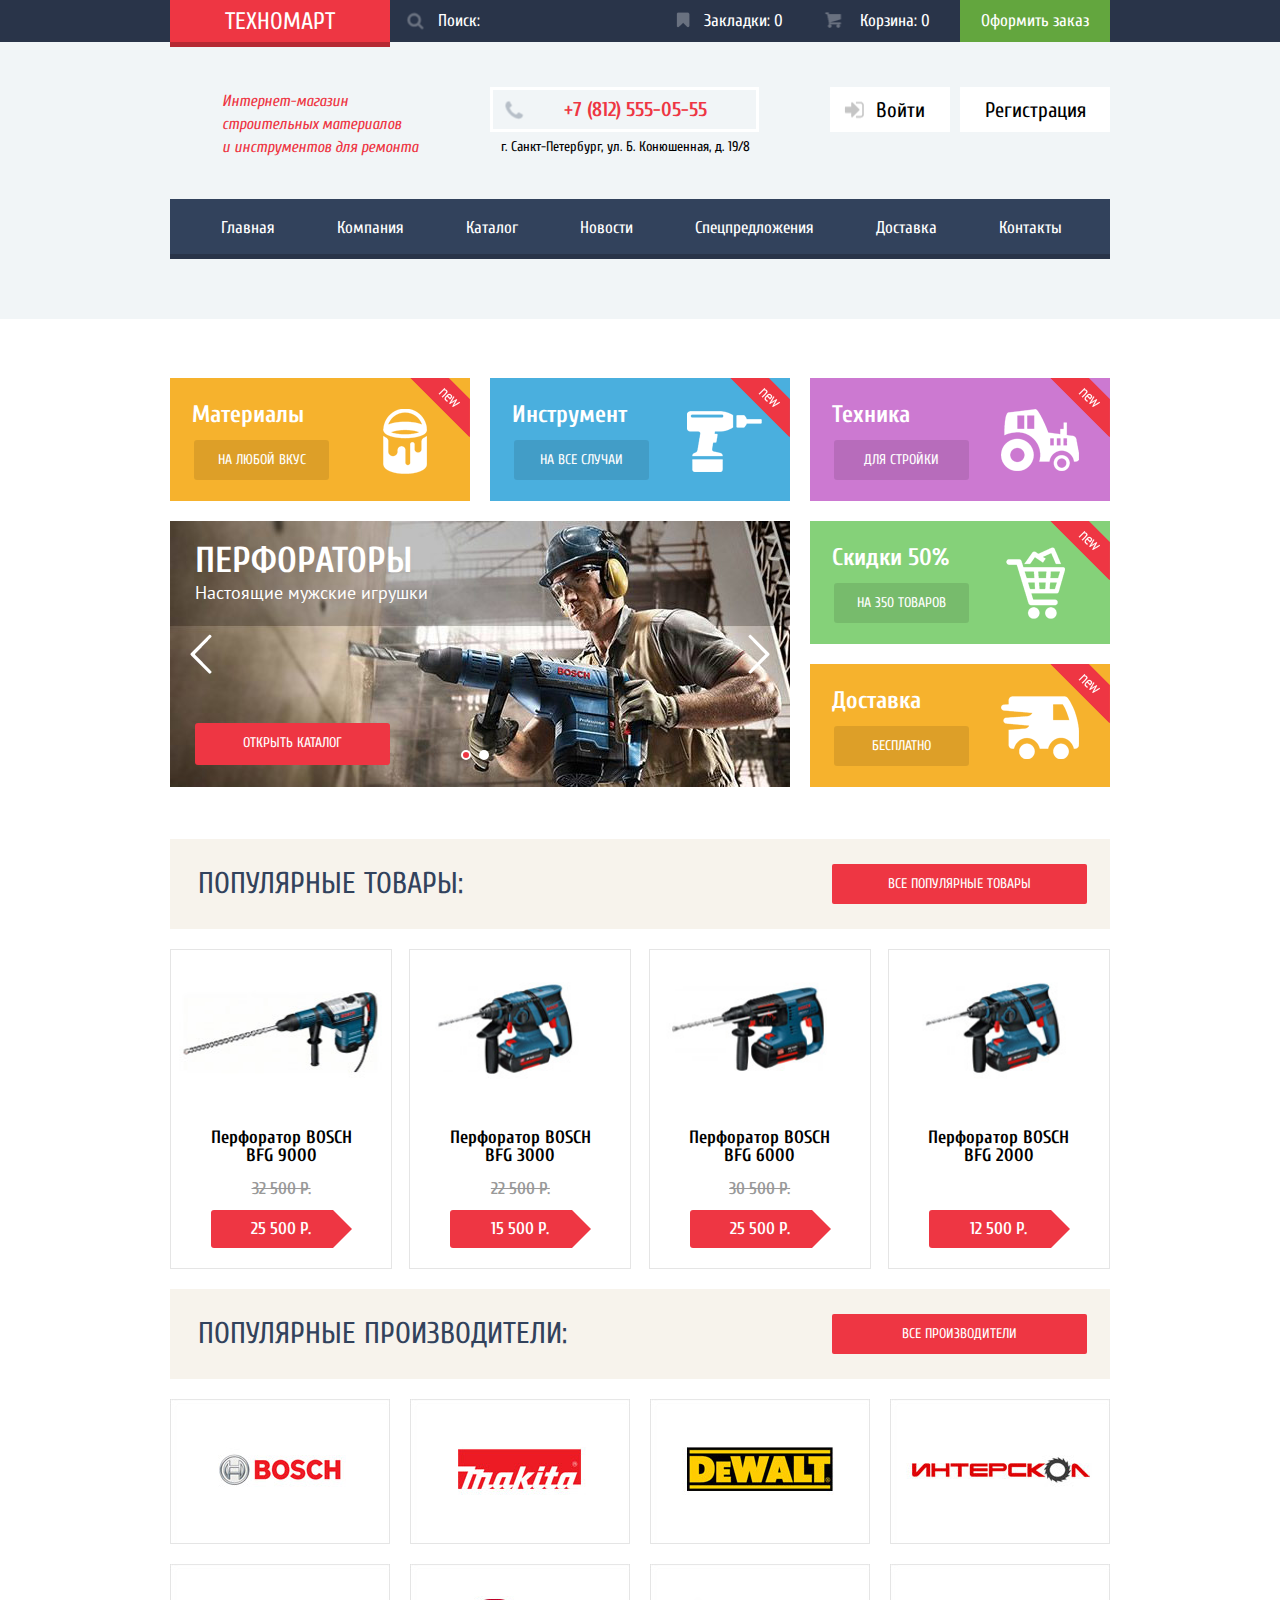
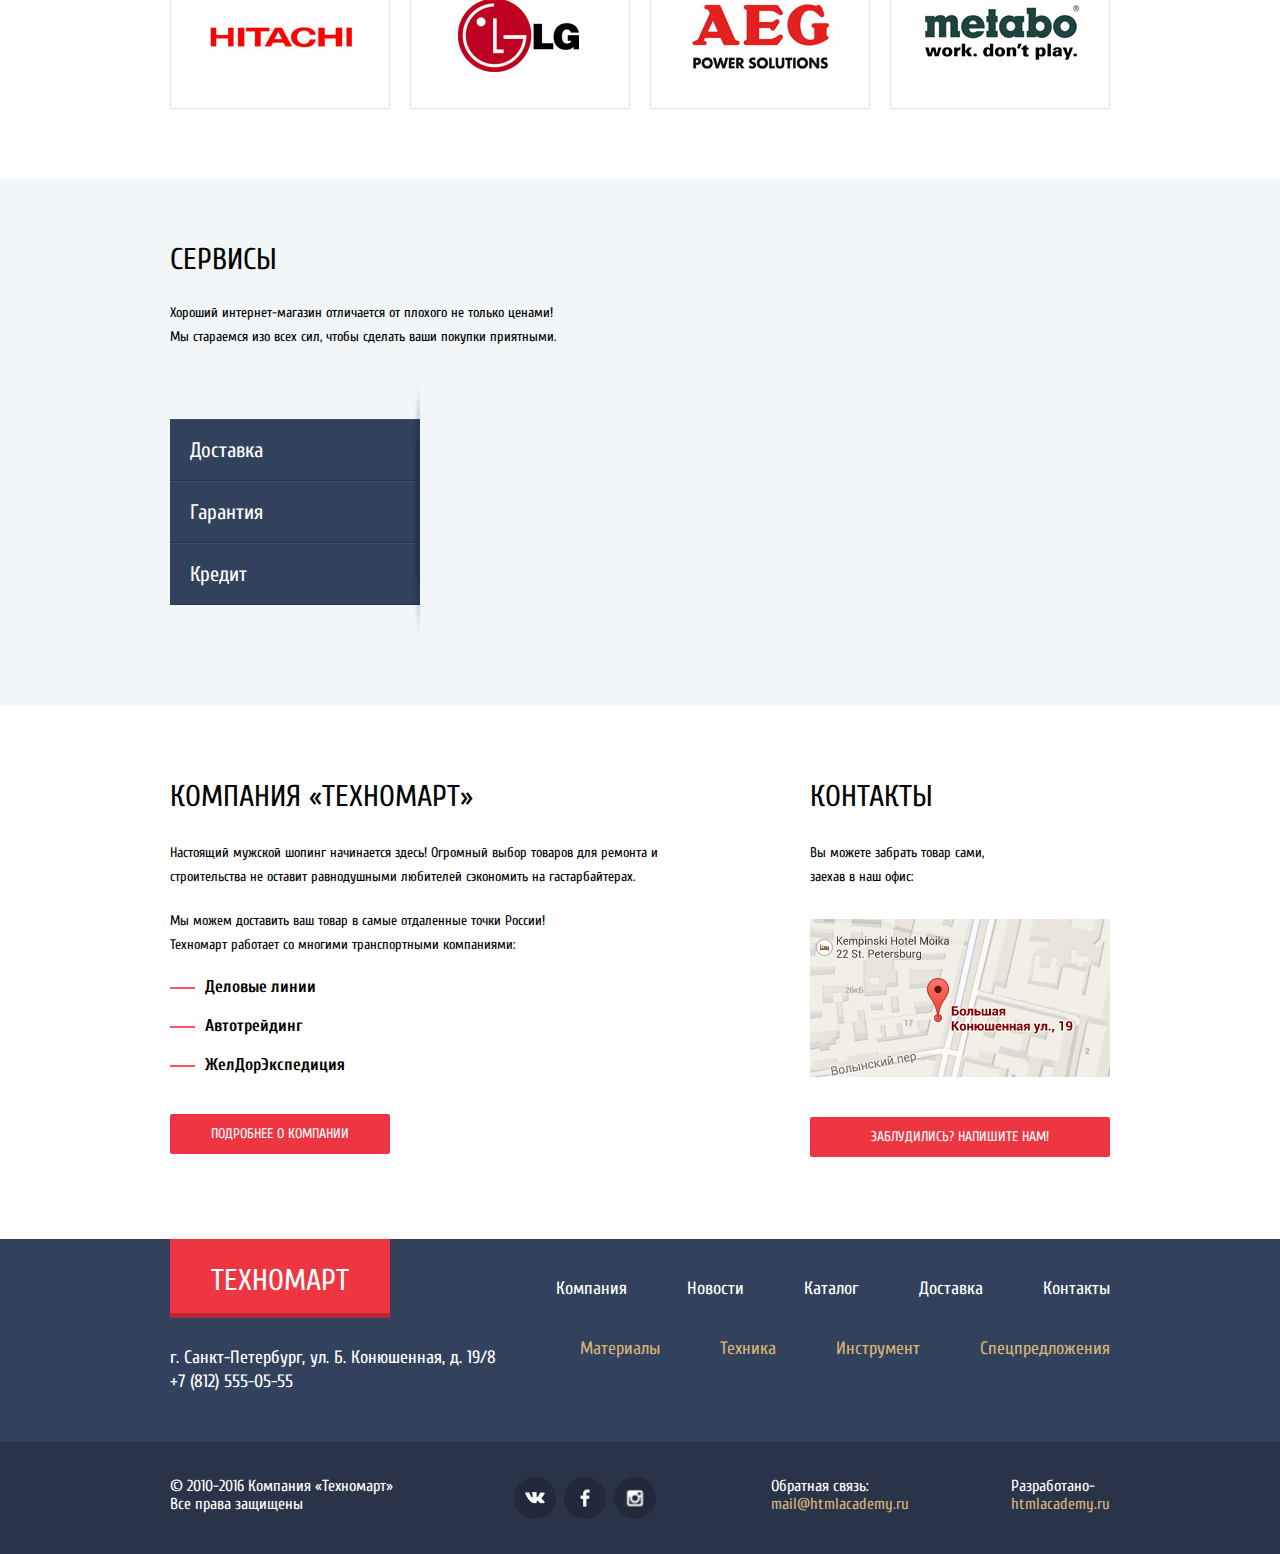
==== commit 18365945: "+ правка блока сервисов, не завершена" ====
--- a/index.html
+++ b/index.html
@@ -114,7 +114,7 @@
 					  <h3 class="slider-name">Перфораторы</h3>
 						<p>Настоящие мужские игрушки</p>
 						<div class="open-directory">
-							<a class="features-link" href="inner.html">Открыть каталог</a>
+							<a class="features-link open-directory-link" href="inner.html">Открыть каталог</a>
 						</div>
 						<div>
 								<img src="img/punchers.jpg" width="620" height="266" alt="">
@@ -124,7 +124,7 @@
 						<h3 class="slider-name">Дрели</h3>
 						<p>Соседям на радость!</p>
 						<div class="open-directory">
-							<a class="features-link" href="#">Открыть каталог</a>
+							<a class="features-link open-directory-link" href="#">Открыть каталог</a>
 						</div>
 						<div>
 								<img src="img/drills.jpg" width="620" height="266" alt="">
@@ -258,20 +258,14 @@
             <h2>Сервисы</h2>
             <p>Хороший интернет-магазин отличается от плохого не только ценами! Мы стараемся изо всех сил, чтобы сделать ваши покупки приятными.</p>
           </div>
+					<input class="yes-radio yes-delivery" type="radio" name="answer" id="yes-delivery" checked>
+					<input class="yes-radio yes-guarantee" type="radio" name="answer" id="yes-guarantee">
+					<input class="yes-radio yes-credit" type="radio" name="answer" id="yes-credit">
           <div class="about-services">
             <div class="paper-btn-selector">
-              <div class="paper-btn paper-btn-delivery">
-                <input type="radio" name="answer" id="yes-delivery" checked>
-                <label for="yes-delivery" >Доставка</label>
-              </div>
-              <div class="paper-btn paper-btn-guarantee">
-                <input type="radio" name="answer" id="yes-guarantee">
-                <label for="yes-guarantee">Гарантия</label>
-              </div>
-              <div class="paper-btn paper-btn-credit">
-                <input type="radio" name="answer" id="yes-credit">
-                <label for="yes-credit">Кредит</label>
-              </div>
+							<label class="paper-btn paper-btn-delivery" for="yes-delivery" >Доставка</label>
+							<label class="paper-btn paper-btn-guarantee" for="yes-guarantee">Гарантия</label>
+							<label class="paper-btn paper-btn-credit" for="yes-credit">Кредит</label>
               <div class="vertical-shadow">
                 <img src="img/vertical-shadow.png" width="10" height="272" alt="vertical-shadow">
               </div>
--- a/css/style.css
+++ b/css/style.css
@@ -659,32 +659,22 @@
   background-color: #ee3643;
 }
 
-.open-directory a {
-  position: absolute;
+.open-directory-link {
   left: 25px;
   bottom: 22px;
-  color: #ffffff;
-  text-decoration: none; 
   width: 195px;
   height: 20px;
-  font-size: 14px;
-  line-height: 18px;
-  text-align: center;
   vertical-align: middle;
-  text-transform: uppercase;
   background: #ee3643;
-  border-radius: 3px;
-}
-
-.open-directory a:hover {
+}
+
+.open-directory-link:hover {
   background: #ca2c37;
 }
 
-
-.open-directory a:active {
+.open-directory-link:active {
   background: #ba2732;
 }
-
 
 .features-item-after-slider {
   display: flex; 
@@ -767,7 +757,6 @@
 }
 
 /*.services*/
-/* Не работает переключатель, хотя кажется все как-будто правильно должно быть... по той же схеме делала на  inner переключатели в фильтре, там все работает... Явно здесь я что-то сделала не то, но что именно? */
 
 .servis-content {
   width: 100%;
@@ -800,20 +789,19 @@
   position: relative;
   width: 240px;
   padding-bottom: 100px;
-  
 }
 
 .vertical-shadow {
   position: absolute;
   left: 240px;
-  top: -45px
-}
-
-.paper-btn input {
-    display: none
-}
-
-.paper-btn label {
+  top: -45px;
+}
+
+.yes-radio {
+  display: none;
+}
+
+.paper-btn {
   display: inline-block;
   width: 210px;
   line-height: 30px;
@@ -827,13 +815,13 @@
   padding: 16px 20px;
 }
 
-.paper-btn label:hover {
+.paper-btn:hover {
   background-color: #293449;
 }
 
-.paper-btn #yes-delivery:checked ~ label[for="yes-delivery"],
-.paper-btn #yes-guarantee:checked ~ label[for="yes-guarantee"],
-.paper-btn #yes-credit:checked ~ label[for="yes-credit"] { 
+#yes-delivery:checked ~ .paper-btn-delivery[for="yes-delivery"],
+#yes-guarantee:checked ~ .paper-btn-guarantee[for="yes-guarantee"],
+#yes-credit:checked ~ .paper-btn-credit[for="yes-credit"] { 
   color:#32425c;
   background-color: #ffffff;
   box-shadow:
@@ -848,7 +836,7 @@
   margin-left: 80px;
 }
 
-#yes-delivery:checked ~ .services-slider-slogan .services-content-slogan:nth-child(1) {
+#yes-delivery:checked ~ .services-content-slogan:nth-child(1) {
   display: block;
 }
 
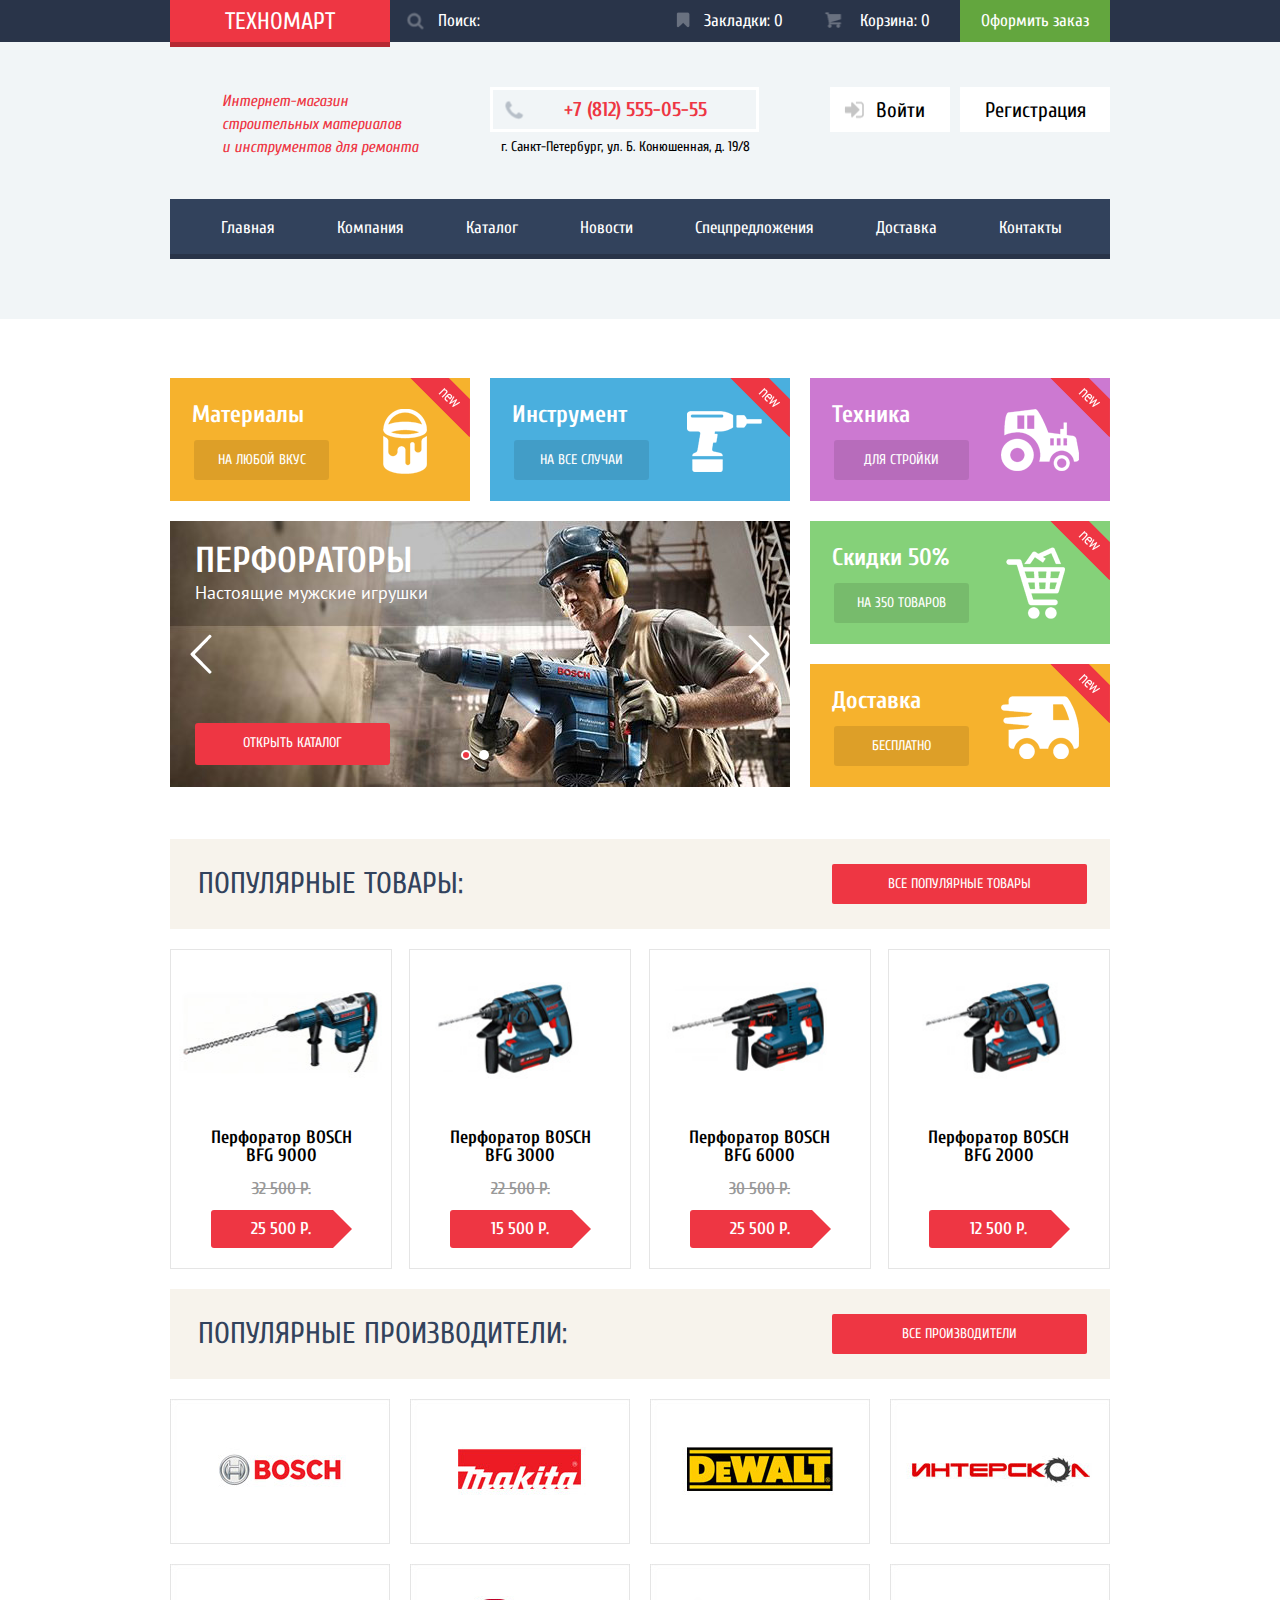
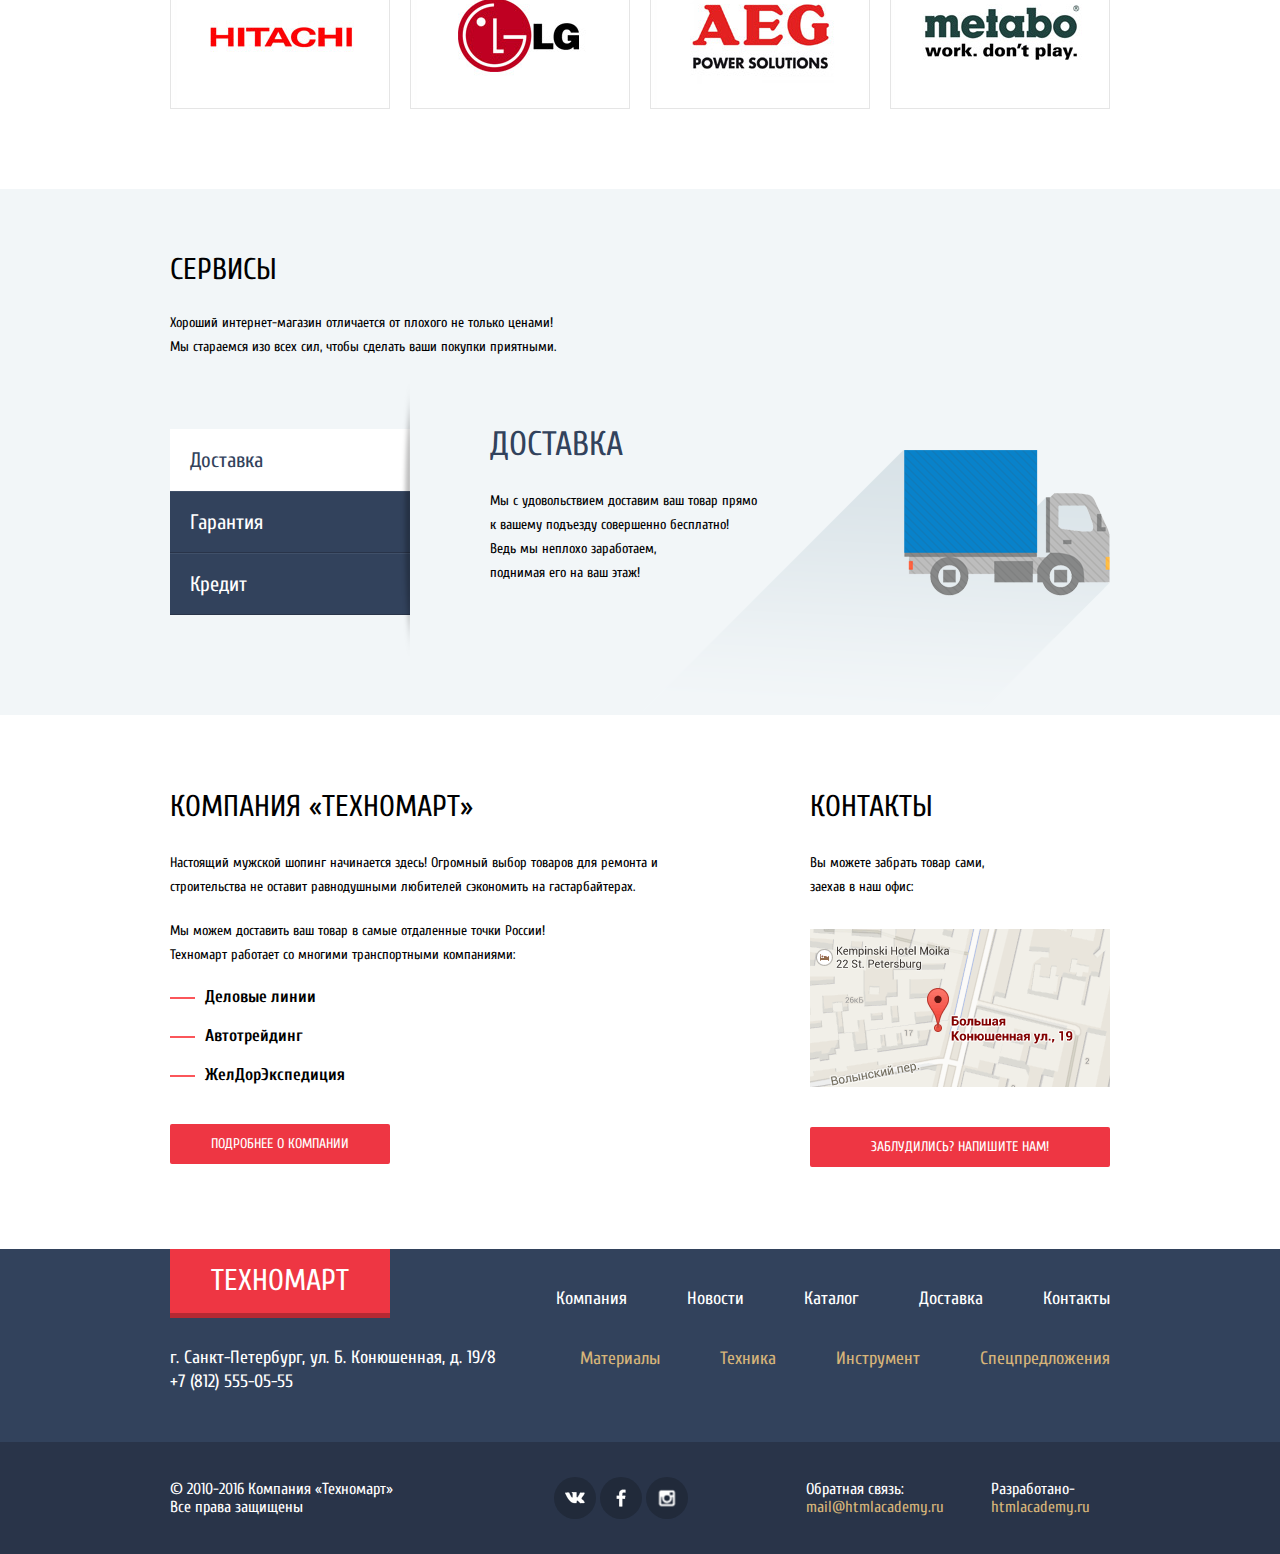
==== commit ce880bb9: "все слайдеры переключаются" ====
--- a/index.html
+++ b/index.html
@@ -356,13 +356,13 @@
         </div>
       </section> 
     </main>
-    <footer class="main-footer"><!-- В футере изменен порядок элементов, для удобства восприятия разметки -->
+    <footer class="main-footer">
       <div class="footer-container">
         <div class="logo-navigation">
           <div class="logo-navigation-content">
             <div class="index-logo-adress">
-              <div class="index-logo">
-                <a href="index.html">Техномарт</a>
+              <div class="index-logo-cover">
+                <a class="index-logo" href="index.html">Техномарт</a>
               </div>
               <p class="adress-footer">г. Санкт-Петербург, ул. Б. Конюшенная, д. 19/8 <br>+7 (812) 555-05-55</p>
             </div>
--- a/css/style.css
+++ b/css/style.css
@@ -739,6 +739,7 @@
   display: flex;
   flex-wrap: wrap;
   justify-content: space-between;
+	margin-bottom: 10px;
 }
 
 .manufacturers-list-item {
@@ -793,7 +794,7 @@
 
 .vertical-shadow {
   position: absolute;
-  left: 240px;
+  left: 230px;
   top: -45px;
 }
 
@@ -803,7 +804,8 @@
 
 .paper-btn {
   display: inline-block;
-  width: 210px;
+	box-sizing: border-box;
+  width: 240px;
   line-height: 30px;
   font-size: 21px;
   color: #ffffff;
@@ -819,9 +821,9 @@
   background-color: #293449;
 }
 
-#yes-delivery:checked ~ .paper-btn-delivery[for="yes-delivery"],
-#yes-guarantee:checked ~ .paper-btn-guarantee[for="yes-guarantee"],
-#yes-credit:checked ~ .paper-btn-credit[for="yes-credit"] { 
+#yes-delivery:checked ~ .about-services .paper-btn-delivery[for="yes-delivery"],
+#yes-guarantee:checked ~ .about-services .paper-btn-guarantee[for="yes-guarantee"],
+#yes-credit:checked ~ .about-services .paper-btn-credit[for="yes-credit"] { 
   color:#32425c;
   background-color: #ffffff;
   box-shadow:
@@ -836,15 +838,15 @@
   margin-left: 80px;
 }
 
-#yes-delivery:checked ~ .services-content-slogan:nth-child(1) {
+#yes-delivery:checked ~ .about-services .services-content-slogan:nth-child(1) {
   display: block;
 }
 
-#yes-guarantee:checked ~ .services-slider-slogan .services-content-slogan:nth-child(2) {
+#yes-guarantee:checked ~ .about-services .services-content-slogan:nth-child(2) {
   display: block;
 }
 
-#yes-credit:checked ~ .services-slider-slogan .services-content-slogan:nth-child(3) {
+#yes-credit:checked ~ .about-services .services-content-slogan:nth-child(3) {
   display: block;
 }
 
@@ -1234,26 +1236,16 @@
   flex-direction: column;
 }
 
-footer .index-logo {
-  width: 220px;
-  background-color:#ee3643;
-  box-shadow: 0 5px #b52933;
+footer .index-logo-cover {
+  margin-bottom: 15px;
+}
+
+footer .index-logo {  
+  color: #ffffff;
   font-size: 30px;
   line-height: 30px;
-  text-align: center;
-  vertical-align: top;
-  text-transform: uppercase;
-  margin-bottom: 15px;
-}
-
-footer .index-logo a {  
-  display: block;
-  color: #ffffff;
-  text-decoration: none;
-  font-size: 30px;
-  line-height: 30px;
-  vertical-align: middle;
   padding: 17px;
+	cursor: pointer;
 }
 
 .footer-navigations {
@@ -1319,7 +1311,7 @@
 }
 
 li {
- list-style-type: none; /* Убираем маркеры на всем макете. В данном случае мне было удобно так сдделать но на сколько я понимаю - это плохая практика и надо было к каждому списку отдельно применять. Так? */
+ list-style-type: none;
 }
 
 .social-copyright-content {
@@ -1328,6 +1320,7 @@
   width: 940px;
   margin: auto;
   justify-content: space-between;
+	align-items: center;
   font-size: 16px;
   line-height: 18px;
   margin-top: 35px;
@@ -1349,7 +1342,7 @@
 }
 
 .footer-social {
-  margin: 0px 10px;
+	margin-left: 107px;
   text-align: center;
 }
 
@@ -1361,6 +1354,14 @@
 
 .mail p, .author-copyright p {
   margin: 0px;
+}
+
+.mail {
+  margin-left: 70px;	
+}
+
+.author-copyright {
+  margin-right: 20px;	
 }
 
 .social-btn {
@@ -1368,8 +1369,7 @@
   position: relative;
   width: 42px;
   height: 42px;
-  margin: 0 2px;
-  font-size: 0; /*  скрывает текст */
+  font-size: 0;
   vertical-align: top;
   text-decoration: none;
   border-radius: 50%;
@@ -1427,7 +1427,7 @@
   position: relative;
   width: 300px;
   background-color: #ffffff;
-  margin-top: 5px;
+  margin-bottom: 3px;
 }
 
 .user-name::before {
@@ -1547,13 +1547,15 @@
   display: flex;
   position: relative;
   flex-direction: row;
+	align-items: flex-start;
   width: 940px;
   margin: auto;
   padding: 0px;
+	min-height: 50px;
 }
 
 .breadcrumbs ul li {
-  margin: 17px 20px;
+  margin: 11px 20px;
   text-align: center;
   vertical-align: top;
   font-size: 13px;
@@ -1565,10 +1567,12 @@
   margin-left: 0px;
 }
 
-.breadcrumbs ul li:nth-child(1)::after {
+.breadcrumbs ul li:nth-child(1)::after, 
+.breadcrumbs ul li:nth-child(2)::after, 
+.breadcrumbs ul li:nth-child(3)::after {
   content: "";
   position: absolute;
-  top: 50%;
+  top: 40%;
   left: 32px;
   transform:translate(-50%, -50%);
   background-image: url("../img/sprite.breadcrumbs.png");
@@ -1580,31 +1584,11 @@
 }
 
 .breadcrumbs ul li:nth-child(2)::after {
-  content: "";
-  position: absolute;
-  top: 50%;
   left: 127px;
-  transform:translate(-50%, -50%);
-  background-image: url("../img/sprite.breadcrumbs.png");
-  background-repeat: no-repeat;
-  width: 8px;
-  height: 12px;
-  background-position: -10px -42px;
-  opacity: 1;
-}
-
+}
+ 
 .breadcrumbs ul li:nth-child(3)::after {
-  content: "";
-  position: absolute;
-  top: 50%;
   left: 247px;
-  transform:translate(-50%, -50%);
-  background-image: url("../img/sprite.breadcrumbs.png");
-  background-repeat: no-repeat;
-  width: 8px;
-  height: 12px;
-  background-position: -10px -42px;
-  opacity: 1;
 }
 
 .breadcrumbs ul li a{
@@ -2258,7 +2242,7 @@
 
 .switch-pages {
   width: 100%;
-  padding-top: 62px;
+  padding-top: 36px;
   padding-bottom: 70px;
   
 }
@@ -2281,7 +2265,7 @@
   font-size: 13px;
   line-height: 18px;
   font-weight: bold;
-  margin: 5px;
+  margin: 3px;
 }
 
 .pages a:first-child {
@@ -2289,7 +2273,7 @@
 }
 
 .pages a:last-child {
-  padding: 10px 30px;
+  padding: 10px 35px;
 }
 
 .pages a:hover {
@@ -2305,8 +2289,8 @@
 .on-product-pages {
   width: 100%;
   background: #f2f6f8;
-  padding-top: 45px;
-  padding-bottom: 65px;
+  padding-top: 40px;
+  padding-bottom: 70px;
 }
 
 .on-product {
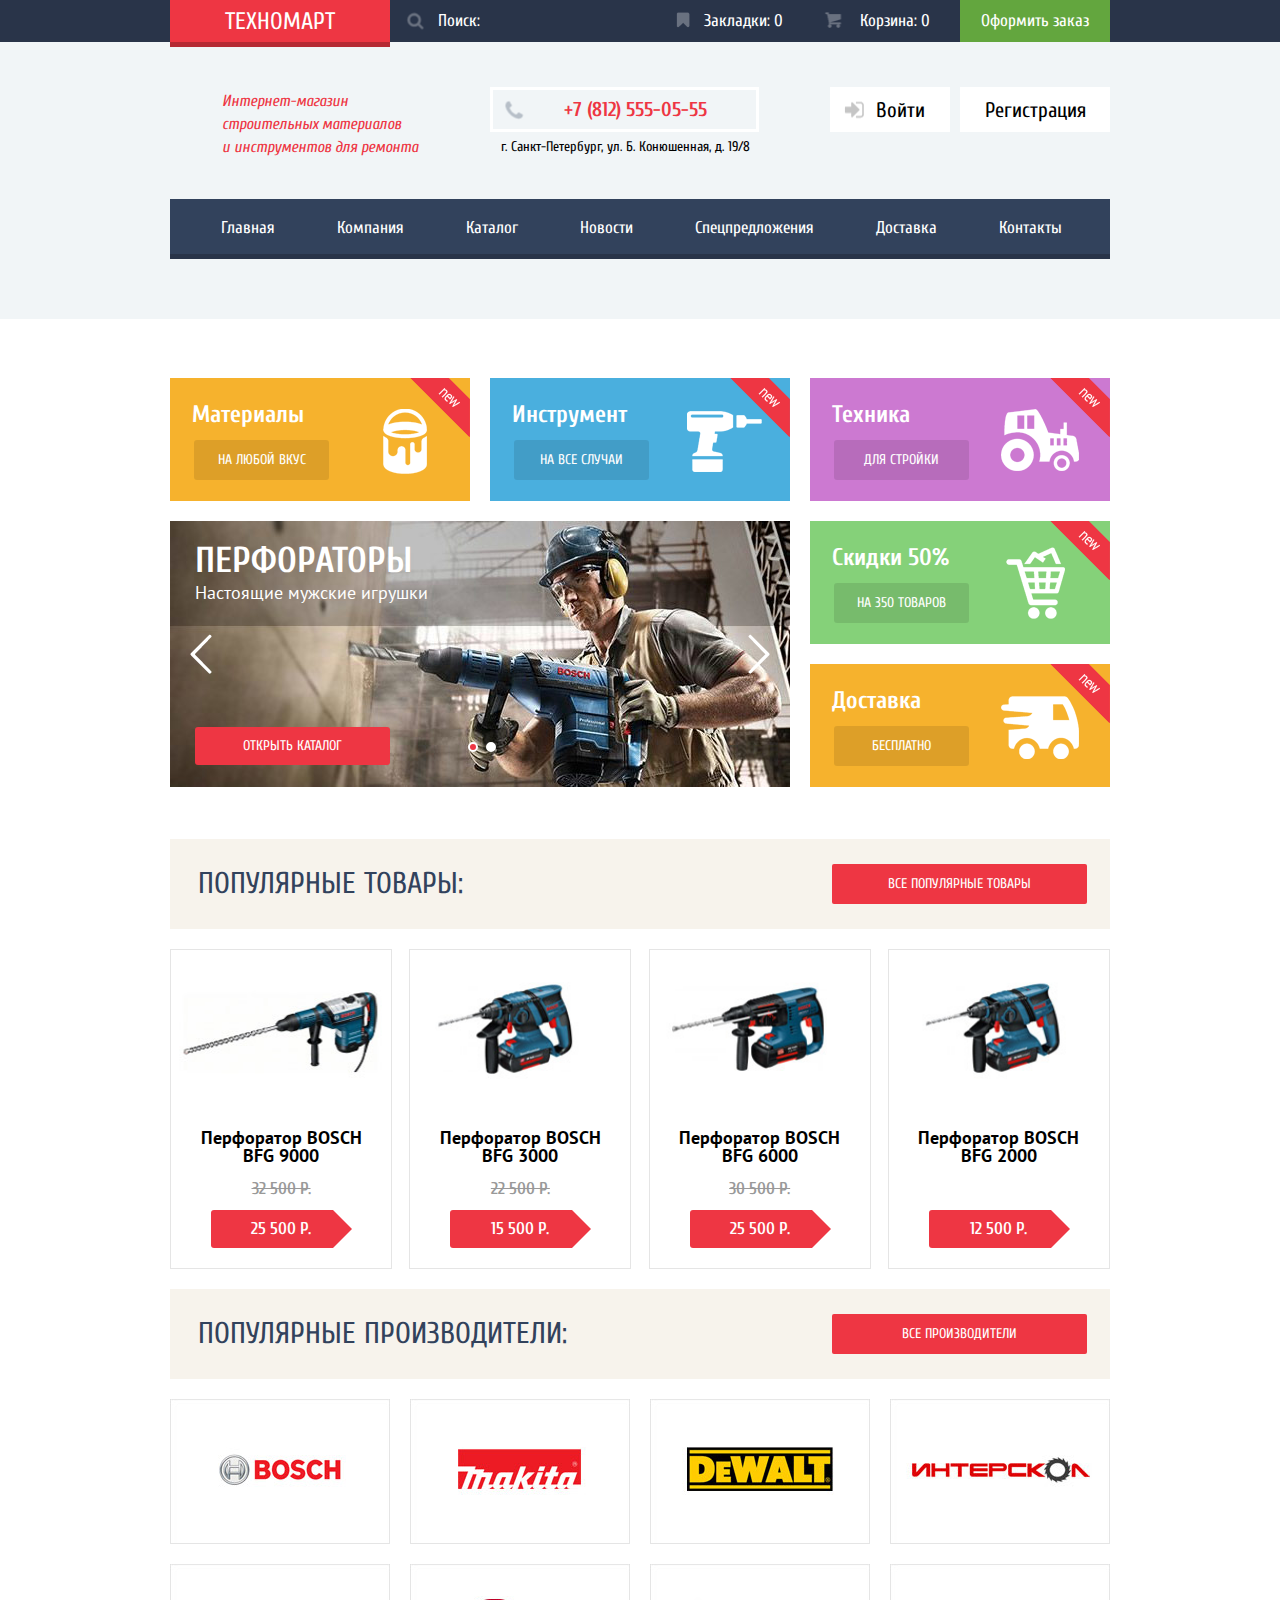
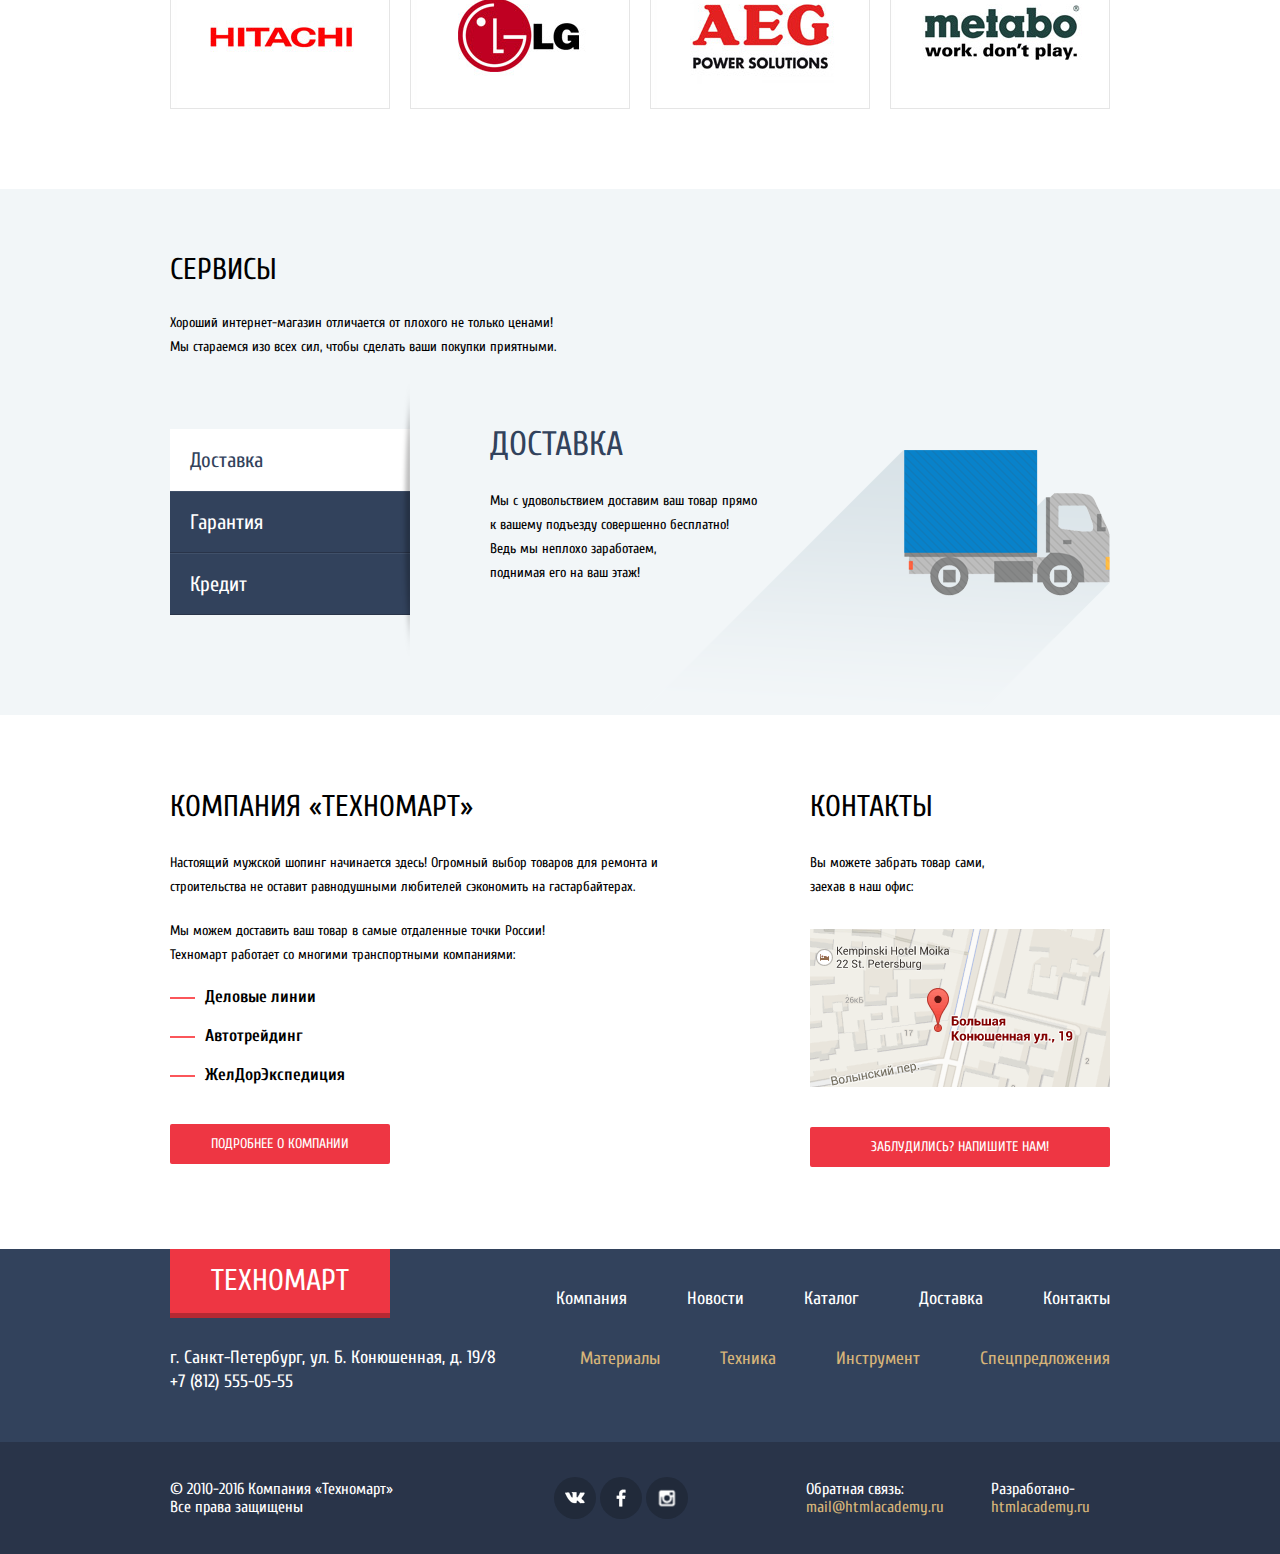
==== commit 1cefda82: "+ js файл (почти пустой, работает только 1 попап)" ====
--- a/index.html
+++ b/index.html
@@ -316,9 +316,8 @@
           <p>Вы можете забрать товар сами, <br>заехав в наш офис:</p>
           <div class="modal-content-map">
             <button class="modal-content-close" type="button" title="Закрыть">Закрыть</button>
-            <!--     Как правильно осуществить блок карт при помощи картинок? В макете есть скрытые слои, которые соответствуют большой карте и еще один слой с масштабом, приближающим объект. Как с ним нужно поступить - их надо каким-то образом переключать поочереди, как в слайде?        -->
             
-            <!--  <img src="img/big-map.png" width="940" height="446" alt="">-->
+              <img src="img/big-map.png" width="940" height="446" alt="">
             
             <!--  <div id="yandex-map"></div>
 
@@ -425,33 +424,6 @@
         </div> 
       </div>
     </footer>
-    <!--  Скрипт, открывающий/закрывающий попап от ссылки "Напишите нам!". 
-    -->
-    <script> 
-   
-      var link = document.querySelector(".btn-mail");
-      var popup = document.querySelector(".modal-content");
-      var close = popup.querySelector(".modal-content-close");
-
-      link.addEventListener("click", function(event) {
-        event.preventDefault();
-        popup.classList.add("modal-content-show");
-      });
-
-      close.addEventListener("click", function(event) {
-        event.preventDefault();
-        popup.classList.remove("modal-content-show");
-        popup.classList.remove("modal-error");
-      });
-
-      window.addEventListener("keydown", function(event) {
-        if (event.keyCode === 27) {
-          if (popup.classList.contains("modal-content-show")) {
-            popup.classList.remove("modal-content-show");
-            popup.classList.remove("modal-error");
-          }
-        }
-      });
-    </script>
+		<script src="js/script.js"></script>
   </body>
 </html>--- a/css/style.css
+++ b/css/style.css
@@ -73,7 +73,6 @@
 }
 
 /* .search */
-/* Здесь я запуталась и не могу разобраться, как сделать, чтобы "лупа" отражалась, когда курсор находится в поле поиска и вводится текст. Мне в принципе не полностью понятен механизм, как правильно это осуществить. И у меня они (лупа и поле) как бы "не едиными" получились...  */
 
 .search-field {
 	width: 270px;
@@ -223,6 +222,10 @@
 .btn-cart {
   position: relative;
 	padding-left: 19px;
+}
+
+.btn-cart:active {
+  background-color: #ee3643;
 }
 
 .btn-cart::before {
@@ -631,8 +634,8 @@
 
 .slider-controls {
   position: absolute;
-	left: 47%;
-	bottom: 10%;
+	left: 48%;
+	bottom: 13%;
 	z-index: 20;
   font-size: 0;
 }
@@ -663,8 +666,8 @@
   left: 25px;
   bottom: 22px;
   width: 195px;
-  height: 20px;
-  vertical-align: middle;
+  vertical-align: top;
+	line-height: 16px;
   background: #ee3643;
 }
 
@@ -1023,10 +1026,1029 @@
   left: -35px;
 }
 
+
+/*
+
+footer
+
+*/
+
+.footer-container {
+  display: flex;
+  flex-wrap: wrap; 
+  flex-direction: column;
+  justify-content: center;
+  color: #ffffff;
+  background: #293449;
+  font-size: 18px;
+  line-height: 24px;
+}
+
+.logo-navigation {
+  background: #32425c;
+}
+
+.social-copyright {
+  background: #293449;
+}
+
+.logo-navigation-content {
+  display: flex;
+  flex-direction: row;
+  width: 940px;
+  margin: auto;
+  justify-content: space-between;
+  margin-bottom: 30px;
+}
+
+.index-logo-adress {
+  display: flex;
+  flex-direction: column;
+}
+
+footer .index-logo-cover {
+  margin-bottom: 15px;
+}
+
+footer .index-logo {  
+  color: #ffffff;
+  font-size: 30px;
+  line-height: 30px;
+  padding: 17px;
+	cursor: pointer;
+}
+
+.footer-navigations {
+  display: flex;
+  flex-direction: column;
+}
+
+.footer-navigation ul {
+  display: flex;
+  flex-direction: row;
+  justify-content: flex-end;
+}
+
+.footer-navigation ul a {
+  color: #ffffff;
+  text-decoration: none;
+}
+
+.footer-navigation ul a:hover {
+  text-decoration: underline;
+}
+
+.footer-navigation ul a:active {
+  text-decoration: none;
+  opacity: 0.5;
+}
+
+.footer-navigation-goods ul {
+  display: flex;
+  flex-direction: row;
+  justify-content: flex-end;
+}
+
+.footer-navigation-goods ul a {
+  color: #d6b479;
+  text-decoration: none;
+}
+
+.footer-navigation-goods ul a:hover {
+  text-decoration: underline;
+}
+
+.footer-navigation-goods ul a:active {
+  text-decoration: none;
+  opacity: 0.5;
+}
+
+.footer-navigation ul li{
+  margin-right: 60px;
+  margin-top: 20px;
+}
+
+.footer-navigation-goods ul li{
+ margin-right: 60px;
+}
+
+.footer-navigation ul li:last-child {
+ margin-right: 0px;
+}
+
+.footer-navigation-goods ul li:last-child {
+ margin-right: 0px;
+}
+
+li {
+ list-style-type: none;
+}
+
+.social-copyright-content {
+  display: flex;
+  flex-direction: row;
+  width: 940px;
+  margin: auto;
+  justify-content: space-between;
+	align-items: center;
+  font-size: 16px;
+  line-height: 18px;
+  margin-top: 35px;
+  margin-bottom: 35px;
+}
+
+.social-copyright-content a {
+  color: #d6b479;
+  text-decoration: none;
+}
+
+.social-copyright-content a:hover{ 
+  text-decoration: underline;
+}
+
+.social-copyright-content a:active {
+  color: #e13643;
+  text-decoration: none;
+}
+
+.footer-social {
+	margin-left: 107px;
+  text-align: center;
+}
+
+.copyright {
+  display: inline-block;
+  width: 230px;
+  margin: 0px;
+}
+
+.mail p, .author-copyright p {
+  margin: 0px;
+}
+
+.mail {
+  margin-left: 70px;	
+}
+
+.author-copyright {
+  margin-right: 20px;	
+}
+
+.social-btn {
+  display: inline-block;
+  position: relative;
+  width: 42px;
+  height: 42px;
+  font-size: 0;
+  vertical-align: top;
+  text-decoration: none;
+  border-radius: 50%;
+  background-color: #212a3a;
+}
+
+.social-btn:hover, .social-btn:active {
+  background-color: #ee3643;
+} 
+
+.social-btn::before {
+  content: "";
+  position: absolute;
+  top: 50%;
+  left: 50%;
+  transform:translate(-50%, -50%);
+  background-image: url("../img/sprite.png");
+  background-repeat: no-repeat;
+}
+
+.social-btn-vk::before {
+  width: 20px;
+  height: 12px;
+  background-position: -10px -790px;
+}
+
+.social-btn-fb::before {
+  width: 10px;
+  height: 18px;
+  background-position: -10px -258px;
+}
+
+.social-btn-inst::before {
+  width: 17px;
+  height: 17px;
+  background-position: -10px -296px;;
+}
+
+/*
+
+
+inner
+
+
+*/
+
+/* .privat-user-block */
+/* должны ли иконки одновременно реагировати на курсор? Прошу обратить внимание на этот момент. Правильно ли он осуществлен? */
+
+.privat-user-block {
+  width: 300px;
+}
+
+.user-name {
+  position: relative;
+  width: 300px;
+  background-color: #ffffff;
+  margin-bottom: 3px;
+}
+
+.user-name::before {
+  content: "";
+  position: absolute;
+  top: 50%;
+  left: 9%;
+  transform:translate(-50%, -50%);
+  background-image: url("../img/sprite.png");
+  background-repeat: no-repeat;
+  width: 20px;
+  height: 18px;
+  background-position: -10px -752px;
+  opacity: 1;
+}
+
+.user-name:active {
+  color: #b2b2b2;
+}
+
+.user-name:hover::before {
+  width: 20px;
+  height: 18px;
+  background-position: -10px -714px;
+  opacity: 1;
+}
+
+.user-name:active::before {
+  width: 20px;
+  height: 18px;
+  background-position: -10px -752px;
+  opacity: 1;
+}
+
+.user-name a {
+  position: absolute;
+  width: 45px;
+  height: 44px;
+  cursor:pointer;
+  right: 0px;
+  background-color: inherit;
+  border: none;
+}
+
+.user-name a::before {
+  content: "";
+  position: absolute;
+  top: 50%;
+  left: 50%;
+  transform: translate(-50%, -50%);
+  background-image: url("../img/sprite.png");
+  background-repeat: no-repeat;
+  width: 21px;
+  height: 17px;
+  background-position: -10px -504px;
+  opacity: 1;
+}
+
+.user-name a:hover::before {
+  width: 21px;
+  height: 17px;
+  background-position: -10px -467px;
+}
+
+.user-name a:active::before {
+  width: 21px;
+  height: 17px;
+  background-position: -10px -504px;
+}
+
+.user-name b {
+  display: inline-block;
+  font-size: 21px;
+  line-height: 18px;
+  padding-left: 50px;
+  padding-top: 13px;
+  padding-bottom: 13px;
+}
+
+.orders-cabinet {
+  font-size: 16px;
+  line-height: 18px;
+  padding-top: 5px;
+  padding-left: 22px;
+  color: #32425c;
+  margin: 0px;
+}
+
+.orders-cabinet a {
+  color: #32425c;
+}
+
+.orders-cabinet a:hover {
+  color: #ee4d59;
+}
+
+.orders-cabinet a:active {
+  color: #bec5ce;
+}
+
+
+.orders-cabinet li {
+  display: inline-block;
+}
+
+.orders-cabinet li:first-child::after {
+  content: "•";
+  font-weight: bolder;
+  margin-left: 12px;
+  margin-right: 17px;
+  text-decoration: none;
+}
+
+/*.breadcrumbs*/
+
+.breadcrumbs ul{
+  display: flex;
+  position: relative;
+  flex-direction: row;
+	align-items: flex-start;
+  width: 940px;
+  margin: auto;
+  padding: 0px;
+	min-height: 50px;
+}
+
+.breadcrumbs ul li {
+  margin: 11px 20px;
+  text-align: center;
+  vertical-align: top;
+  font-size: 13px;
+  line-height: 18px;
+  font-family: "PT Sans";
+}
+
+.breadcrumbs ul li:first-child {
+  margin-left: 0px;
+}
+
+.breadcrumbs ul li:nth-child(1)::after, 
+.breadcrumbs ul li:nth-child(2)::after, 
+.breadcrumbs ul li:nth-child(3)::after {
+  content: "";
+  position: absolute;
+  top: 40%;
+  left: 32px;
+  transform:translate(-50%, -50%);
+  background-image: url("../img/sprite.breadcrumbs.png");
+  background-repeat: no-repeat;
+  width: 8px;
+  height: 12px;
+  background-position: -10px -42px;
+  opacity: 1;
+}
+
+.breadcrumbs ul li:nth-child(2)::after {
+  left: 127px;
+}
+ 
+.breadcrumbs ul li:nth-child(3)::after {
+  left: 247px;
+}
+
+.breadcrumbs ul li a{
+  color: #000000;
+  text-decoration: none;
+  text-transform: uppercase;
+}
+
+.page-heading {
+  background: #f2f6f8;
+  width: 940px;
+  margin: auto;
+  margin-bottom: 20px;
+}
+
+.page-heading h2{
+  padding-left: 30px;
+  margin-top: 30px;
+  margin-bottom: 30px;
+  color : #32425c;
+  font-size: 30px;
+  line-height: 30px;
+  text-align: left;
+  vertical-align: top;
+  text-transform: uppercase;
+}
+
+/* .inner-main-content */
+
+.inner-main-content {
+  display: flex;
+  flex-direction: row;
+  width: 940px;
+  margin: auto;
+}
+
+/* .filter */
+
+.filter {
+  display: flex;
+  flex-direction: column;
+  width: 220px;
+  margin-right: 20px;
+}
+
+.filter b {
+  display: inline-block;
+  font-size: 13px;
+  line-height: 18px;
+  text-align: left;
+  vertical-align: top;
+  text-transform: uppercase;
+  font-family: "PT Sans", sans-serif;
+  padding: 10px 20px;
+  background-color: #f7f3ec;
+  font-weight: normal;
+  margin-bottom: 8px;
+}
+
+.filter  h3{
+  font-size: 17px;
+  line-height: 30px;
+  text-align: left;
+  vertical-align: top;
+  text-transform: uppercase;
+  font-family: "PT Sans", sans-serif;
+  padding: 0px;
+  margin: 3px 0px;
+}
+
+.line-manufacturer-item {
+  border-bottom: 1px solid #f7f3ec;
+  margin-top: 25px;
+  margin-bottom: 17px;
+}
+
+.line-еnergy {
+  border-bottom: 1px solid #f7f3ec;
+  margin-top: 12px;
+  margin-bottom: 17px
+}
+
+/* range-filter */
+
+.range-filter {
+  width: 220px;
+  margin-top: 13px;
+}
+
+.range-controls {
+  position: relative;
+  height: 41px;
+  padding-top: 39px;
+  padding-right: 20px;
+  padding-left: 20px;
+  margin-bottom: 10px;
+  border-radius: 0px 0px 4px 4px;
+  background: #f7f3ec;
+}
+
+.range-controls .scale {
+  height: 2px;
+  background: #d7dcde;
+}
+
+.range-controls .bar {
+  width: 84%;
+  height: 2px;
+  background: #00ca74;
+  margin-left: 0%;
+}
+
+.range-controls .toggle {
+  position: absolute;
+  top: 30px;
+  left: 0px;
+  width: 4px;
+  height: 4px;
+  cursor: pointer;
+  border: 8px solid #ffffff;
+  border-radius: 50%;
+  background: #ababab;
+  box-shadow: 0 2px 1px 0 #cfcfcf;
+}
+
+.range-controls .toggle-min {
+  left: 20px;
+}
+
+.range-controls .toggle-max {
+  left: 160px;
+}
+
+.price-controls {
+  font-size: 0;
+}
+
+.price-controls label {
+  font-size: 17px;
+  display: inline-block;
+}
+
+.min-price {
+  text-align: left;
+}
+
+.price-controls input {
+  font-family: "PT Sans", sans-serif;
+  font-size: 17px;
+  width: 74px;
+  padding: 8px 10px;
+  text-align: center;
+  color: #000000;
+  border: none;
+  border-radius: 2px;
+  outline: none;
+  background:#f7f3ec;
+}
+
+.min-price input {
+  margin-right: 10px;
+}
+
+.max-price input {
+  margin-left: 10px;
+}
+
+/*.manufacturer-item, .еnergy */
+
+.manufacturer-item, .еnergy {
+  display: flex;
+  flex-direction: column;
+  font-family: "PT Sans", sans-serif;
+  vertical-align: top;
+  text-align: left;
+  font-size: 14px;
+  line-height: 20px;
+  color: #000000;
+  text-transform: uppercase;
+}
+
+.manufacturer-item input + label, .еnergy input + label {
+  position: relative;
+  padding: 10px;
+  padding-left: 35px;
+  cursor: pointer;
+}
+
+.manufacturer-item input[type="checkbox"], .еnergy input[type="radio"] {
+  display: none;
+}
+
+.manufacturer-item input[type="checkbox"] + label::before {
+  content: "";
+  position: absolute;
+  top: 50%;
+  left: 5%;
+  transform:translate(-50%, -50%);
+  background-image: url("../img/sprite.png");
+  background-repeat: no-repeat;
+  width: 23px;
+  height: 23px;
+  background-position: -10px -82px;
+  opacity: 1;
+}
+
+ .manufacturer-item input[type="checkbox"]:checked + label::before{
+  content: "";
+  position: absolute;
+  top: 50%;
+  left: 6%;
+  transform:translate(-50%, -50%);
+  background-image: url("../img/sprite.png");
+  background-repeat: no-repeat;
+  width: 27px;
+  height: 23px;
+  background-position: -10px -125px;
+  opacity: 1;
+}
+
+.еnergy input[type="radio"] + label::before {
+  content: "";
+  position: absolute;
+  top: 50%;
+  left: 5%;
+  transform:translate(-50%, -50%);
+  background-image: url("../img/sprite.png");
+  background-repeat: no-repeat;
+  width: 25px;
+  height: 25px;
+  background-position: -10px -168px;
+  opacity: 1;
+} 
+
+.еnergy input[type="radio"]:checked + label::before {
+  content: "";
+  position: absolute;
+  top: 50%;
+  left: 5%;
+  transform:translate(-50%, -50%);
+  background-image: url("../img/sprite.png");
+  background-repeat: no-repeat;
+  width: 25px;
+  height: 25px;
+  background-position: -10px -213px;
+  opacity: 1;
+}
+
+.btn-filter input {
+  color: #000000;
+  text-decoration: none;
+  text-transform: uppercase;
+  padding: 10px 40px;
+  border: 1px solid #e5e5e5;
+  border-radius: 2px;
+  font-size: 13px;
+  line-height: 18px;
+  font-family: "PT Sans", sans-serif;
+  background-color: #ffffff;
+  margin-top: 69px;
+	cursor: pointer;
+}
+
+/* .sorting */
+
+.sorting {
+  display: flex;
+  flex-direction: column;
+  width: 700px;
+}
+
+/* .sorting-tool */
+
+.sorting-tool {
+  display: flex;
+	align-items: center;
+  font-size: 13px;
+  line-height: 34px;
+  text-align: left;
+  vertical-align: top;
+  text-transform: uppercase;
+  font-family: "PT Sans", "Arial", sans-serif;
+  padding: 0px 20px;
+  background-color: #f7f3ec;
+  margin-bottom: 20px;
+}
+
+.sorting-title {
+	margin: 0px;
+  margin-right: 140px;
+  font-weight: normal;
+	font-size: 13px;
+}
+
+.sorting-price { 
+  margin-right: 66px;
+}
+
+.sorting-type {
+  margin-right: 62px;
+}
+
+.sorting-functional {
+  margin-right: 47px;
+}
+
+.sorting-item {
+  cursor:pointer;
+  color: #b2b2b2;
+	text-decoration: none;
+  border-bottom: 1px dotted #ee3643;
+}
+
+.sorting-item:hover {
+  color: #000000;
+  border-bottom: 1px solid #ee3643;
+}
+
+.sorting-item:active {
+  color: #ee3643;
+  border-bottom: 0px;
+}
+
+/*  .arrow  */
+
+.sorting-direction {
+  position: relative;
+  margin-left: auto;
+}
+
+.arrow {
+  font-size: 0;
+  cursor: pointer;
+}
+
+.arrow-up {
+  margin-right: 15px;
+}
+
+.arrow::before {
+  content: "";
+  display: inline-block;
+  border: 10px solid #c6c2bd;
+  border-right-width: 5px;
+  border-left-width: 5px;
+  border-right-color: transparent;
+  border-left-color: transparent;
+  border-top-color: #c6c2bd;
+  border-bottom-color: #c6c2bd;
+}
+
+.arrow-up::before {
+  border-top-width: 0;
+}
+
+.arrow-down::before {
+  border-bottom-width: 0;
+}
+
+.arrow:hover::before {
+  border-top-color: #272727;
+  border-bottom-color: #272727;
+}
+
+.arrow:active::before {
+  border-top-color: #ee3643;
+  border-bottom-color: #ee3643;
+}
+
+.arrow-active::before, .arrow-active:hover::before, .arrow-active:active::before {
+  border-top-color: #ee3643;
+  border-bottom-color: #ee3643;
+}
+
+/* .sorting-goods-list */
+
+.sorting-goods-list {
+  display: flex;
+  flex-direction: row;
+  flex-wrap: wrap;
+  justify-content: space-between;
+}
+
+/* .goods-items */
+
+.goods-item {
+  font-weight: 600;
+  position: relative;
+  width: 220px;
+  text-align: center;
+  border: 1px solid #e5e5e5;
+  margin-bottom: 20px;
+}
+
+.goods-item:hover {
+  box-shadow: 0 5px 20px 0 #a9adb5;
+}
+
+.new:before {
+  position: absolute;
+  top: -1px;
+  right: -1px;
+  z-index: 10;
+  width: 60px;
+  height: 60px;
+  content: "";
+  background: url("img/new-flag.png") no-repeat 0 0;
+}
+
+.goods-item .actions {
+  position: absolute;
+  top: 0;
+  left: 0;
+  width: 220px;
+  height: 88px;
+  padding: 40px 0;
+  background-color: #ffffff; 
+}
+
+.actions .buy,
+.actions .bookmark {
+  font-family: "Cuprum", "PT Sans", sans-serif;
+  font-size: 14px;
+  display: block;
+  width: 135px;
+  margin: 0 auto 7px;
+  padding: 10px 0;
+  text-decoration: none;
+  text-transform: uppercase;
+  color: #ffffff;
+  border-radius: 3px;
+}
+
+.actions .buy {
+  background-color: #63a63e;
+  box-shadow: inset 0 -3px 0 #367315;
+  position: relative;
+}
+
+.actions .buy:hover {
+  background-color: #5fbb2d;
+  box-shadow: inset 0 -3px 0 #367315;
+}
+
+.actions .buy:active {
+  background-color: #518534;
+  box-shadow: inset 0 -3px 0 #518534;
+}
+
+.actions .buy::before {
+  content: "";
+  position: absolute;
+  top: 50%;
+  left: 15%;
+  transform:translate(-50%, -50%);
+  background-image: url("../img/sprite.png");
+  background-repeat: no-repeat;
+  width: 17px;
+  height: 16px;
+  background-position: -10px -10px;
+  opacity: 0.3;
+}
+
+.actions .buy:hover::before, .btn-cart:hover::before {
+  opacity: 1;
+}
+
+.actions .buy:active::before, .btn-cart:hover::before {
+  opacity: 1;
+}
+
+.actions .bookmark {
+  width: 129px;
+  padding: 7px 0;
+  color: #32425c;
+  border: 3px solid #63a63e;
+  background-color: #ffffff;
+}
+
+.actions .bookmark:hover {
+  border: 3px solid #32425c;
+}
+
+.actions .bookmark:active {
+  opacity: 0.3; 
+}
+
+.goods-item .actions {
+  display: none;
+}
+
+.goods-item:hover .actions {
+  display: block;
+}
+
+.catalog-item-image {
+  width: 220px;
+  height: 169px;
+  overflow: hidden;
+}
+
+.goods-item-image img {
+  max-width: 100%;
+}
+
+.goods-item .title-goods {
+  font-size: 18px;
+  margin-top: 10px;
+  margin-bottom: 15px;
+  padding: 0 25px;
+	font-family: "PT Sans", "Arial", sans-serif;;
+}
+
+.goods-item .price-before {
+  min-height: 20px;
+  margin-bottom: 10px;
+  text-decoration: line-through;
+  color: #999999;
+  font-size: 17px;
+}
+
+.goods-item .price-after {
+  position: relative;
+  width: 80px;
+  margin: 0 auto 20px;
+  padding: 10px 30px;
+  color: #ffffff;
+  border-radius: 3px;
+  background: #ee3643;
+  font-size: 17px;
+  line-height: 18px;
+}
+
+.goods-item .price-after:after {
+  position: absolute;
+  top: 0px;
+  right: -20px;
+  width: 0;
+  height: 0;
+  content: "";
+  border: 19px solid #ffffff;
+  border-left-color: #ee3643;
+}
+
+/* .pages */
+/* Индикатор активности (находимся на этой странице) не сделан: какой селектор в этом случае правильно использовать? */
+
+.switch-pages {
+  width: 100%;
+  padding-top: 36px;
+  padding-bottom: 70px;
+}
+
+.pages {
+  width: 940px;
+  margin: auto;
+}
+
+.page {
+}
+
+.pages a {
+  color: #000000;
+  text-decoration: none;
+  text-transform: uppercase;
+  padding: 10px 15px;
+  border: 1px solid #e5e5e5;
+  border-radius: 2px;
+  font-size: 13px;
+  line-height: 18px;
+  font-weight: bold;
+  margin: 3px;
+}
+
+.pages a:first-child {
+  margin-left: 240px;
+}
+
+.pages a:last-child {
+  padding: 10px 35px;
+}
+
+.pages a:hover {
+ border: 1px solid #bdc6ca;
+}
+
+.pages a:active {
+  border: 1px solid #ee3643;
+}
+
+ /* .on-product-pages */
+
+.on-product-pages {
+  width: 100%;
+  background: #f2f6f8;
+  padding-top: 40px;
+  padding-bottom: 70px;
+}
+
+.on-product {
+  width: 940px;
+  margin: auto;
+}
+
+.on-product h2{
+  font-size: 30px;
+  line-height: 30px;
+  text-align: left;
+  vertical-align: top;
+  text-transform: uppercase;
+}
+
+.on-product p {
+  font-size: 14px;
+  line-height: 24px;
+  text-align: left;
+  vertical-align: top;
+  margin-top: 0px;
+  margin-bottom: 0px;
+}
+
+
+
+
 /* Всплывающая карта */
 /* Всплывающая карта так и не завершена, скрипты не прописаны.
    Не разобралась с нюансами, как лучше и правильнее делать и  в каком случае. Говорят, что в основном надо вставлять интерактивную  (яндекс, гугл), но хочется понять суть способов.
 */
+
+
 
 .modal-content-map {
   display: none;
@@ -1042,6 +2064,10 @@
   box-shadow: 0 0px 15px 5px #c4c3c4;
 }
 
+.modal-content-map-show {
+  display: block;
+}
+
 .modal-overlay {
   display: none;
   position: fixed;
@@ -1053,7 +2079,13 @@
   background: rgba(0, 0, 0, 0.0);
 }
 
+
+
+
 /* Всплывающая форма */
+
+
+
 
 .modal-content-mail {
   display: none;
@@ -1197,934 +2229,9 @@
   }
 }
 
-/*
-
-footer
-
-*/
-
-.footer-container {
-  display: flex;
-  flex-wrap: wrap; 
-  flex-direction: column;
-  justify-content: center;
-  color: #ffffff;
-  background: #293449;
-  font-size: 18px;
-  line-height: 24px;
-}
-
-.logo-navigation {
-  background: #32425c;
-}
-
-.social-copyright {
-  background: #293449;
-}
-
-.logo-navigation-content {
-  display: flex;
-  flex-direction: row;
-  width: 940px;
-  margin: auto;
-  justify-content: space-between;
-  margin-bottom: 30px;
-}
-
-.index-logo-adress {
-  display: flex;
-  flex-direction: column;
-}
-
-footer .index-logo-cover {
-  margin-bottom: 15px;
-}
-
-footer .index-logo {  
-  color: #ffffff;
-  font-size: 30px;
-  line-height: 30px;
-  padding: 17px;
-	cursor: pointer;
-}
-
-.footer-navigations {
-  display: flex;
-  flex-direction: column;
-}
-
-.footer-navigation ul {
-  display: flex;
-  flex-direction: row;
-  justify-content: flex-end;
-}
-
-.footer-navigation ul a {
-  color: #ffffff;
-  text-decoration: none;
-}
-
-.footer-navigation ul a:hover {
-  text-decoration: underline;
-}
-
-.footer-navigation ul a:active {
-  text-decoration: none;
-  opacity: 0.5;
-}
-
-.footer-navigation-goods ul {
-  display: flex;
-  flex-direction: row;
-  justify-content: flex-end;
-}
-
-.footer-navigation-goods ul a {
-  color: #d6b479;
-  text-decoration: none;
-}
-
-.footer-navigation-goods ul a:hover {
-  text-decoration: underline;
-}
-
-.footer-navigation-goods ul a:active {
-  text-decoration: none;
-  opacity: 0.5;
-}
-
-.footer-navigation ul li{
-  margin-right: 60px;
-  margin-top: 20px;
-}
-
-.footer-navigation-goods ul li{
- margin-right: 60px;
-}
-
-.footer-navigation ul li:last-child {
- margin-right: 0px;
-}
-
-.footer-navigation-goods ul li:last-child {
- margin-right: 0px;
-}
-
-li {
- list-style-type: none;
-}
-
-.social-copyright-content {
-  display: flex;
-  flex-direction: row;
-  width: 940px;
-  margin: auto;
-  justify-content: space-between;
-	align-items: center;
-  font-size: 16px;
-  line-height: 18px;
-  margin-top: 35px;
-  margin-bottom: 35px;
-}
-
-.social-copyright-content a {
-  color: #d6b479;
-  text-decoration: none;
-}
-
-.social-copyright-content a:hover{ 
-  text-decoration: underline;
-}
-
-.social-copyright-content a:active {
-  color: #e13643;
-  text-decoration: none;
-}
-
-.footer-social {
-	margin-left: 107px;
-  text-align: center;
-}
-
-.copyright {
-  display: inline-block;
-  width: 230px;
-  margin: 0px;
-}
-
-.mail p, .author-copyright p {
-  margin: 0px;
-}
-
-.mail {
-  margin-left: 70px;	
-}
-
-.author-copyright {
-  margin-right: 20px;	
-}
-
-.social-btn {
-  display: inline-block;
-  position: relative;
-  width: 42px;
-  height: 42px;
-  font-size: 0;
-  vertical-align: top;
-  text-decoration: none;
-  border-radius: 50%;
-  background-color: #212a3a;
-}
-
-.social-btn:hover, .social-btn:active {
-  background-color: #ee3643;
-} 
-
-.social-btn::before {
-  content: "";
-  position: absolute;
-  top: 50%;
-  left: 50%;
-  transform:translate(-50%, -50%);
-  background-image: url("../img/sprite.png");
-  background-repeat: no-repeat;
-}
-
-.social-btn-vk::before {
-  width: 20px;
-  height: 12px;
-  background-position: -10px -790px;
-}
-
-.social-btn-fb::before {
-  width: 10px;
-  height: 18px;
-  background-position: -10px -258px;
-}
-
-.social-btn-inst::before {
-  width: 17px;
-  height: 17px;
-  background-position: -10px -296px;;
-}
-
-/*
-
-
-inner
-
-
-*/
-
-/* .privat-user-block */
-/* должны ли иконки одновременно реагировати на курсор? Прошу обратить внимание на этот момент. Правильно ли он осуществлен? */
-
-.privat-user-block {
-  width: 300px;
-}
-
-.user-name {
-  position: relative;
-  width: 300px;
-  background-color: #ffffff;
-  margin-bottom: 3px;
-}
-
-.user-name::before {
-  content: "";
-  position: absolute;
-  top: 50%;
-  left: 9%;
-  transform:translate(-50%, -50%);
-  background-image: url("../img/sprite.png");
-  background-repeat: no-repeat;
-  width: 20px;
-  height: 18px;
-  background-position: -10px -752px;
-  opacity: 1;
-}
-
-.user-name:active {
-  color: #b2b2b2;
-}
-
-.user-name:hover::before {
-  width: 20px;
-  height: 18px;
-  background-position: -10px -714px;
-  opacity: 1;
-}
-
-.user-name:active::before {
-  width: 20px;
-  height: 18px;
-  background-position: -10px -752px;
-  opacity: 1;
-}
-
-.user-name a {
-  position: absolute;
-  width: 45px;
-  height: 44px;
-  cursor:pointer;
-  right: 0px;
-  background-color: inherit;
-  border: none;
-}
-
-.user-name a::before {
-  content: "";
-  position: absolute;
-  top: 50%;
-  left: 50%;
-  transform: translate(-50%, -50%);
-  background-image: url("../img/sprite.png");
-  background-repeat: no-repeat;
-  width: 21px;
-  height: 17px;
-  background-position: -10px -504px;
-  opacity: 1;
-}
-
-.user-name a:hover::before {
-  width: 21px;
-  height: 17px;
-  background-position: -10px -467px;
-}
-
-.user-name a:active::before {
-  width: 21px;
-  height: 17px;
-  background-position: -10px -504px;
-}
-
-.user-name b {
-  display: inline-block;
-  font-size: 21px;
-  line-height: 18px;
-  padding-left: 50px;
-  padding-top: 13px;
-  padding-bottom: 13px;
-}
-
-.orders-cabinet {
-  font-size: 16px;
-  line-height: 18px;
-  padding-top: 5px;
-  padding-left: 22px;
-  color: #32425c;
-  margin: 0px;
-}
-
-.orders-cabinet a {
-  color: #32425c;
-}
-
-.orders-cabinet a:hover {
-  color: #ee4d59;
-}
-
-.orders-cabinet a:active {
-  color: #bec5ce;
-}
-
-
-.orders-cabinet li {
-  display: inline-block;
-}
-
-.orders-cabinet li:first-child::after {
-  content: "•";
-  font-weight: bolder;
-  margin-left: 12px;
-  margin-right: 17px;
-  text-decoration: none;
-}
-
-/*.breadcrumbs*/
-
-.breadcrumbs ul{
-  display: flex;
-  position: relative;
-  flex-direction: row;
-	align-items: flex-start;
-  width: 940px;
-  margin: auto;
-  padding: 0px;
-	min-height: 50px;
-}
-
-.breadcrumbs ul li {
-  margin: 11px 20px;
-  text-align: center;
-  vertical-align: top;
-  font-size: 13px;
-  line-height: 18px;
-  font-family: "PT Sans";
-}
-
-.breadcrumbs ul li:first-child {
-  margin-left: 0px;
-}
-
-.breadcrumbs ul li:nth-child(1)::after, 
-.breadcrumbs ul li:nth-child(2)::after, 
-.breadcrumbs ul li:nth-child(3)::after {
-  content: "";
-  position: absolute;
-  top: 40%;
-  left: 32px;
-  transform:translate(-50%, -50%);
-  background-image: url("../img/sprite.breadcrumbs.png");
-  background-repeat: no-repeat;
-  width: 8px;
-  height: 12px;
-  background-position: -10px -42px;
-  opacity: 1;
-}
-
-.breadcrumbs ul li:nth-child(2)::after {
-  left: 127px;
-}
- 
-.breadcrumbs ul li:nth-child(3)::after {
-  left: 247px;
-}
-
-.breadcrumbs ul li a{
-  color: #000000;
-  text-decoration: none;
-  text-transform: uppercase;
-}
-
-.page-heading {
-  background: #f2f6f8;
-  width: 940px;
-  margin: auto;
-  margin-bottom: 20px;
-}
-
-.page-heading h2{
-  padding-left: 30px;
-  margin-top: 30px;
-  margin-bottom: 30px;
-  color : #32425c;
-  font-size: 30px;
-  line-height: 30px;
-  text-align: left;
-  vertical-align: top;
-  text-transform: uppercase;
-}
-
-/* .inner-main-content */
-
-.inner-main-content {
-  display: flex;
-  flex-direction: row;
-  width: 940px;
-  margin: auto;
-}
-
-/* .filter */
-
-.filter {
-  display: flex;
-  flex-direction: column;
-  width: 220px;
-  margin-right: 20px;
-}
-
-.filter b {
-  display: inline-block;
-  font-size: 13px;
-  line-height: 18px;
-  text-align: left;
-  vertical-align: top;
-  text-transform: uppercase;
-  font-family: "PT Sans", sans-serif;
-  padding: 10px 20px;
-  background-color: #f7f3ec;
-  font-weight: normal;
-  margin-bottom: 8px;
-}
-
-.filter  h3{
-  font-size: 17px;
-  line-height: 30px;
-  text-align: left;
-  vertical-align: top;
-  text-transform: uppercase;
-  font-family: "PT Sans", sans-serif;
-  padding: 0px;
-  margin: 3px 0px;
-}
-
-.line-manufacturer-item {
-  border-bottom: 1px solid #f7f3ec;
-  margin-top: 25px;
-  margin-bottom: 17px;
-}
-
-.line-еnergy {
-  border-bottom: 1px solid #f7f3ec;
-  margin-top: 12px;
-  margin-bottom: 17px
-}
-
-/* range-filter */
-
-.range-filter {
-  width: 220px;
-  margin-top: 13px;
-}
-
-.range-controls {
-  position: relative;
-  height: 41px;
-  padding-top: 39px;
-  padding-right: 20px;
-  padding-left: 20px;
-  margin-bottom: 10px;
-  border-radius: 0px 0px 4px 4px;
-  background: #f7f3ec;
-}
-
-.range-controls .scale {
-  height: 2px;
-  background: #d7dcde;
-}
-
-.range-controls .bar {
-  width: 84%;
-  height: 2px;
-  background: #00ca74;
-  margin-left: 0%;
-}
-
-.range-controls .toggle {
-  position: absolute;
-  top: 30px;
-  left: 0px;
-  width: 4px;
-  height: 4px;
-  cursor: pointer;
-  border: 8px solid #ffffff;
-  border-radius: 50%;
-  background: #ababab;
-  box-shadow: 0 2px 1px 0 #cfcfcf;
-}
-
-.range-controls .toggle-min {
-  left: 20px;
-}
-
-.range-controls .toggle-max {
-  left: 160px;
-}
-
-.price-controls {
-  font-size: 0;
-}
-
-.price-controls label {
-  font-size: 17px;
-  display: inline-block;
-}
-
-.min-price {
-  text-align: left;
-}
-
-.price-controls input {
-  font-family: "PT Sans", sans-serif;
-  font-size: 17px;
-  width: 74px;
-  padding: 8px 10px;
-  text-align: center;
-  color: #000000;
-  border: none;
-  border-radius: 2px;
-  outline: none;
-  background:#f7f3ec;
-}
-
-.min-price input {
-  margin-right: 10px;
-}
-
-.max-price input {
-  margin-left: 10px;
-}
-
-/*.manufacturer-item, .еnergy */
-
-.manufacturer-item, .еnergy {
-  display: flex;
-  flex-direction: column;
-  font-family: "PT Sans", sans-serif;
-  vertical-align: top;
-  text-align: left;
-  font-size: 14px;
-  line-height: 20px;
-  color: #000000;
-  text-transform: uppercase;
-}
-
-.manufacturer-item input + label, .еnergy input + label {
-  position: relative;
-  padding: 10px;
-  padding-left: 35px;
-  cursor: pointer;
-}
-
-.manufacturer-item input[type="checkbox"], .еnergy input[type="radio"] {
-  display: none;
-}
-
-.manufacturer-item input[type="checkbox"] + label::before {
-  content: "";
-  position: absolute;
-  top: 50%;
-  left: 5%;
-  transform:translate(-50%, -50%);
-  background-image: url("../img/sprite.png");
-  background-repeat: no-repeat;
-  width: 23px;
-  height: 23px;
-  background-position: -10px -82px;
-  opacity: 1;
-}
-
- .manufacturer-item input[type="checkbox"]:checked + label::before{
-  content: "";
-  position: absolute;
-  top: 50%;
-  left: 6%;
-  transform:translate(-50%, -50%);
-  background-image: url("../img/sprite.png");
-  background-repeat: no-repeat;
-  width: 27px;
-  height: 23px;
-  background-position: -10px -125px;
-  opacity: 1;
-}
-
-.еnergy input[type="radio"] + label::before {
-  content: "";
-  position: absolute;
-  top: 50%;
-  left: 5%;
-  transform:translate(-50%, -50%);
-  background-image: url("../img/sprite.png");
-  background-repeat: no-repeat;
-  width: 25px;
-  height: 25px;
-  background-position: -10px -168px;
-  opacity: 1;
-} 
-
-.еnergy input[type="radio"]:checked + label::before {
-  content: "";
-  position: absolute;
-  top: 50%;
-  left: 5%;
-  transform:translate(-50%, -50%);
-  background-image: url("../img/sprite.png");
-  background-repeat: no-repeat;
-  width: 25px;
-  height: 25px;
-  background-position: -10px -213px;
-  opacity: 1;
-}
-
-.btn-filter input {
-  color: #000000;
-  text-decoration: none;
-  text-transform: uppercase;
-  padding: 10px 40px;
-  border: 1px solid #e5e5e5;
-  border-radius: 2px;
-  font-size: 13px;
-  line-height: 18px;
-  font-family: "PT Sans", sans-serif;
-  background-color: #ffffff;
-  margin-top: 69px;
-}
-
-/* .sorting */
-
-.sorting {
-  display: flex;
-  flex-direction: column;
-  width: 700px;
-}
-
-/* .sorting-tool */
-
-.sorting-tool {
-  display: flex;
-  font-size: 13px;
-  line-height: 18px;
-  text-align: left;
-  vertical-align: top;
-  text-transform: uppercase;
-  font-family: "PT Sans", sans-serif;
-  padding: 10px 0px 5px 20px;
-  background-color: #f7f3ec;
-  margin-bottom: 20px;
-}
-
-.sorting-tool b {
-  margin-right: 140px;
-  font-weight: normal;
-}
-
-.sorting-tool .price { 
-  margin-right: 66px;
-}
-
-.sorting-tool .type {
-  margin-right: 62px;
-}
-
-.sorting-tool .functional {
-  margin-right: 47px;
-}
-
-.sorting-item input {
-  display: none;
-}
-
-.sorting-item label {
-  cursor:pointer;
-  color: #b2b2b2;
-  border-bottom: 1px dotted #ee3643;
-}
-
-.sorting-item label:hover {
-  color: #000000;
-  border-bottom: 1px solid #ee3643;
-}
-
-.sorting-item input:checked ~ label {
-  color: #ee3643;
-  border-bottom: 0px;
-}
-/* не срабатывает нажатие, не изменяется цвет, ну я же не чекбокс использую... А судя по всему тут именно он и нужен? Надо переделать! */
-
-/* .arrow */
-
-.arrow{
-  display: none;
-}
-
-.arrow + label {
-  display: inline-block;
-  font-size: 0;
-  margin-top: 3px;
-  cursor:pointer;
-}
-
-.arrow-up + label {
-  margin-right: 18px;
-}
-
-.arrow + label::before {
-  content: "";
-  display: inline-block;
-  border: 10px solid #c6c2bd;
-  border-right-width: 5px;
-  border-left-width: 5px;
-  border-right-color: transparent;
-  border-left-color: transparent;
-}
-
-.arrow-up + label::before {
-  border-top-width: 0;
-}
-
-.arrow-down + label::before {
-  border-bottom-width: 0;
-}
-
-.arrow:checked + label::before {
-  border-top-color: #ee3643;
-  border-bottom-color: #ee3643;
-}
-
-.arrow + label:hover::before {
-  border-top-color: #272727;
-  border-bottom-color: #272727;
-}
-
-/* .sorting-goods-list */
-
-.sorting-goods-list {
-  display: flex;
-  flex-direction: row;
-  flex-wrap: wrap;
-  justify-content: space-between;
-}
-
-/* .goods-items */
-
-.goods-item {
-  font-weight: 600;
-  position: relative;
-  width: 220px;
-  text-align: center;
-  border: 1px solid #e5e5e5;
-  margin-bottom: 20px;
-}
-
-.goods-item:hover {
-  box-shadow: 0 5px 20px 0 #a9adb5;
-}
-
-.new:before {
-  position: absolute;
-  top: -1px;
-  right: -1px;
-  z-index: 10;
-  width: 60px;
-  height: 60px;
-  content: "";
-  background: url("img/new-flag.png") no-repeat 0 0;
-}
-
-.goods-item .actions {
-  position: absolute;
-  top: 0;
-  left: 0;
-  width: 220px;
-  height: 88px;
-  padding: 40px 0;
-  background-color: #ffffff; 
-}
-
-.actions .buy,
-.actions .bookmark {
-  font-family: "Cuprum", "PT Sans", sans-serif;
-  font-size: 14px;
-  display: block;
-  width: 135px;
-  margin: 0 auto 7px;
-  padding: 10px 0;
-  text-decoration: none;
-  text-transform: uppercase;
-  color: #ffffff;
-  border-radius: 3px;
-}
-
-.actions .buy {
-  background-color: #63a63e;
-  box-shadow: inset 0 -3px 0 #367315;
-  position: relative;
-}
-
-.actions .buy:hover {
-  background-color: #5fbb2d;
-  box-shadow: inset 0 -3px 0 #367315;
-}
-
-.actions .buy:active {
-  background-color: #518534;
-  box-shadow: inset 0 -3px 0 #518534;
-}
-
-.actions .buy::before {
-  content: "";
-  position: absolute;
-  top: 50%;
-  left: 15%;
-  transform:translate(-50%, -50%);
-  background-image: url("../img/sprite.png");
-  background-repeat: no-repeat;
-  width: 17px;
-  height: 16px;
-  background-position: -10px -10px;
-  opacity: 0.3;
-}
-
-.actions .buy:hover::before, .btn-cart:hover::before {
-  opacity: 1;
-}
-
-.actions .buy:active::before, .btn-cart:hover::before {
-  opacity: 1;
-}
-
-.actions .bookmark {
-  width: 129px;
-  padding: 7px 0;
-  color: #32425c;
-  border: 3px solid #63a63e;
-  background-color: #ffffff;
-}
-
-.actions .bookmark:hover {
-  border: 3px solid #32425c;
-}
-
-.actions .bookmark:active {
-  opacity: 0.3; 
-}
-
-.goods-item .actions {
-  display: none;
-}
-
-.goods-item:hover .actions {
-  display: block;
-}
-
-.catalog-item-image {
-  width: 220px;
-  height: 169px;
-  overflow: hidden;
-}
-
-.goods-item-image img {
-  max-width: 100%;
-}
-
-.goods-item .title-goods {
-  font-size: 18px;
-  margin-top: 10px;
-  margin-bottom: 15px;
-  padding: 0 25px;
-}
-
-.goods-item .price-before {
-  min-height: 20px;
-  margin-bottom: 10px;
-  text-decoration: line-through;
-  color: #999999;
-  font-size: 17px;
-}
-
-.goods-item .price-after {
-  position: relative;
-  width: 80px;
-  margin: 0 auto 20px;
-  padding: 10px 30px;
-  color: #ffffff;
-  border-radius: 3px;
-  background: #ee3643;
-  font-size: 17px;
-  line-height: 18px;
-}
-
-.goods-item .price-after:after {
-  position: absolute;
-  top: 0px;
-  right: -20px;
-  width: 0;
-  height: 0;
-  content: "";
-  border: 19px solid #ffffff;
-  border-left-color: #ee3643;
-}
+
+
+
 
 /* попап добавления в корзину */
 
@@ -2132,7 +2239,11 @@
 Не понятно, как лучше позиционировать относительно вьюпорта. К какому блоку привязывать? Ведь на главной (index) тоже есть блочки с товарами, они же тоже должны "срабатывать". Как сделать так, чтобы клик по товару отражался к корзине? JS? или это уже лишнее? (или я не так поняла ТЗ) 
 */
 
-.modal-content-basket{
+.modal-content-basket {
+	display: block;
+}
+
+.modal-content-basket {
   display: none;
   position: absolute;
   top: 300px;
@@ -2237,83 +2348,19 @@
 }
 
 
-/* .pages */
-/* Индикатор активности (находимся на этой странице) не сделан: какой селектор в этом случае правильно использовать? */
-
-.switch-pages {
-  width: 100%;
-  padding-top: 36px;
-  padding-bottom: 70px;
-  
-}
-
-.pages {
-  width: 940px;
-  margin: auto;
-}
-
-.page {
-}
-
-.pages a {
-  color: #000000;
-  text-decoration: none;
-  text-transform: uppercase;
-  padding: 10px 15px;
-  border: 1px solid #e5e5e5;
-  border-radius: 2px;
-  font-size: 13px;
-  line-height: 18px;
-  font-weight: bold;
-  margin: 3px;
-}
-
-.pages a:first-child {
-  margin-left: 240px;
-}
-
-.pages a:last-child {
-  padding: 10px 35px;
-}
-
-.pages a:hover {
- border: 1px solid #bdc6ca;
-}
-
-.pages a:active {
-  border: 1px solid #ee3643;
-}
-
- /* .on-product-pages */
-
-.on-product-pages {
-  width: 100%;
-  background: #f2f6f8;
-  padding-top: 40px;
-  padding-bottom: 70px;
-}
-
-.on-product {
-  width: 940px;
-  margin: auto;
-}
-
-.on-product h2{
-  font-size: 30px;
-  line-height: 30px;
-  text-align: left;
-  vertical-align: top;
-  text-transform: uppercase;
-}
-
-.on-product p {
-  font-size: 14px;
-  line-height: 24px;
-  text-align: left;
-  vertical-align: top;
-  margin-top: 0px;
-  margin-bottom: 0px;
-}
+
+
+
+
+
+
+
+
+
+
+
+
+
 
   /*
 
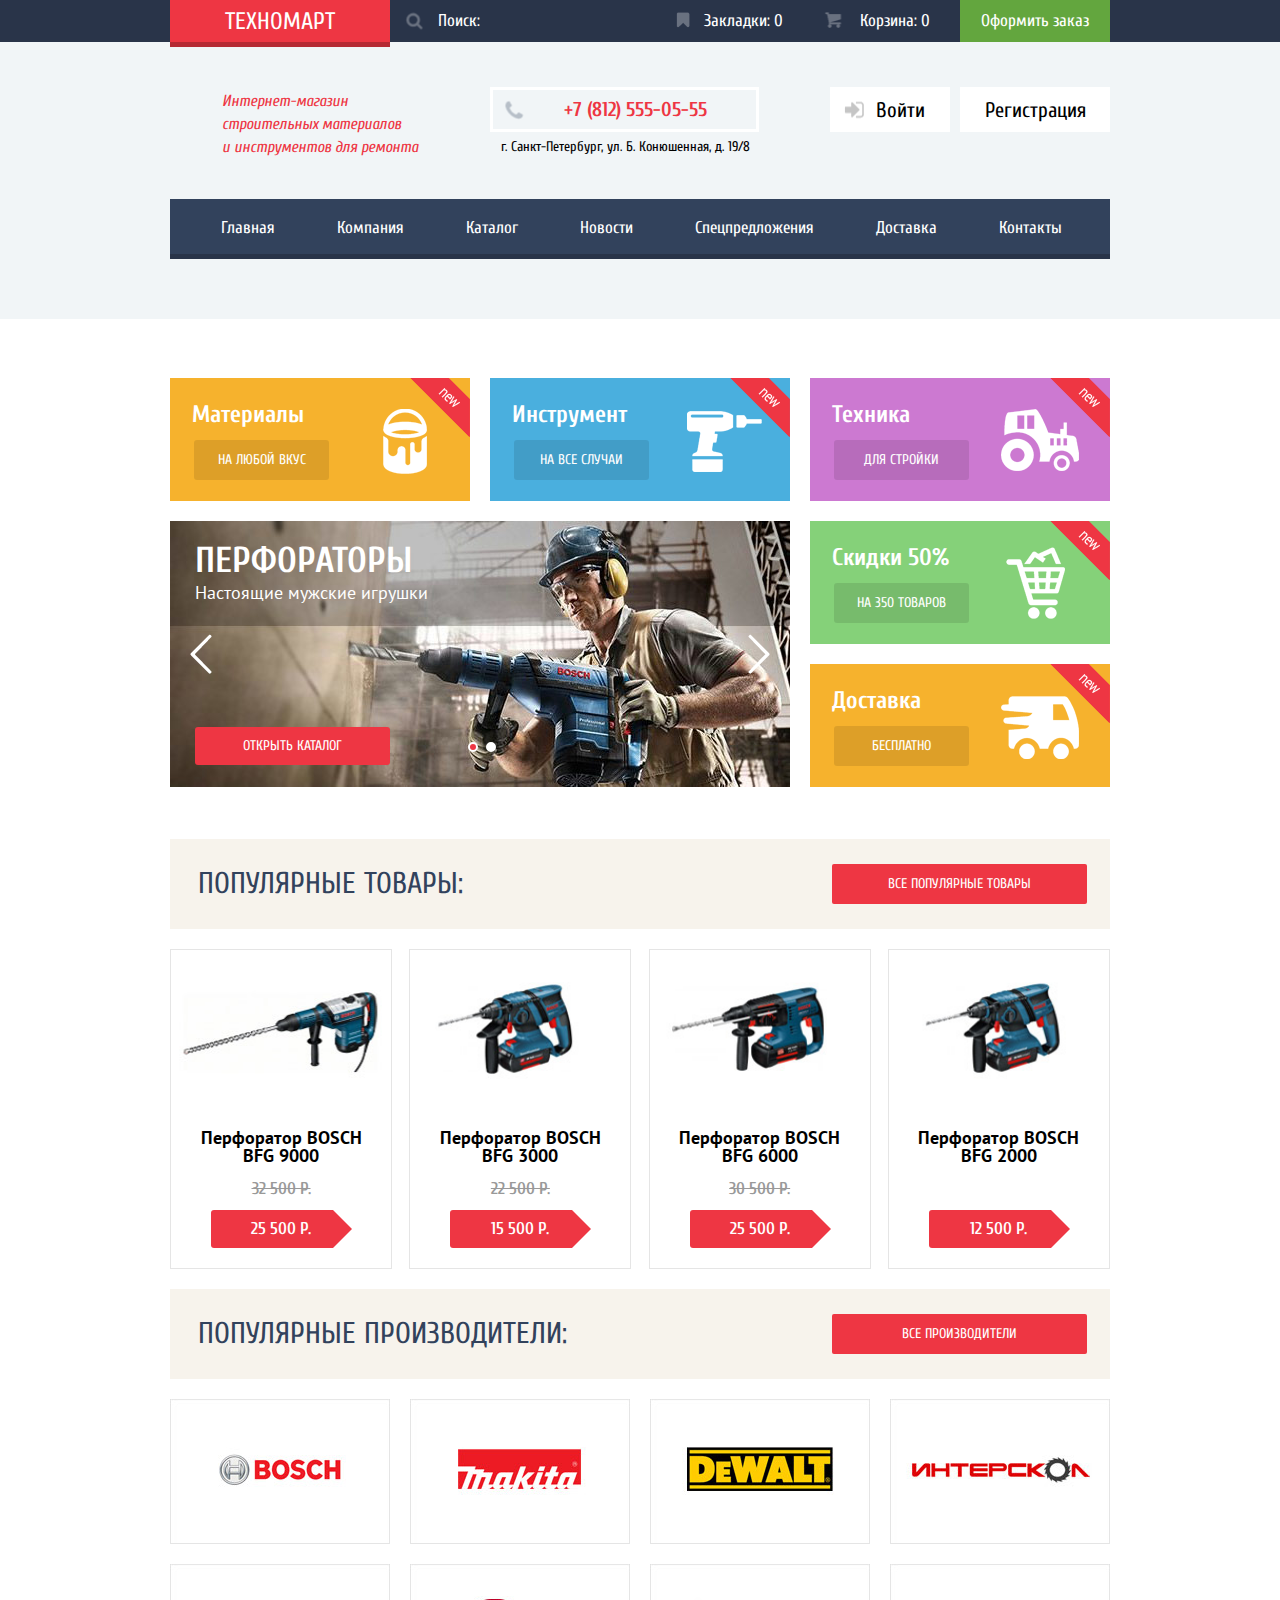
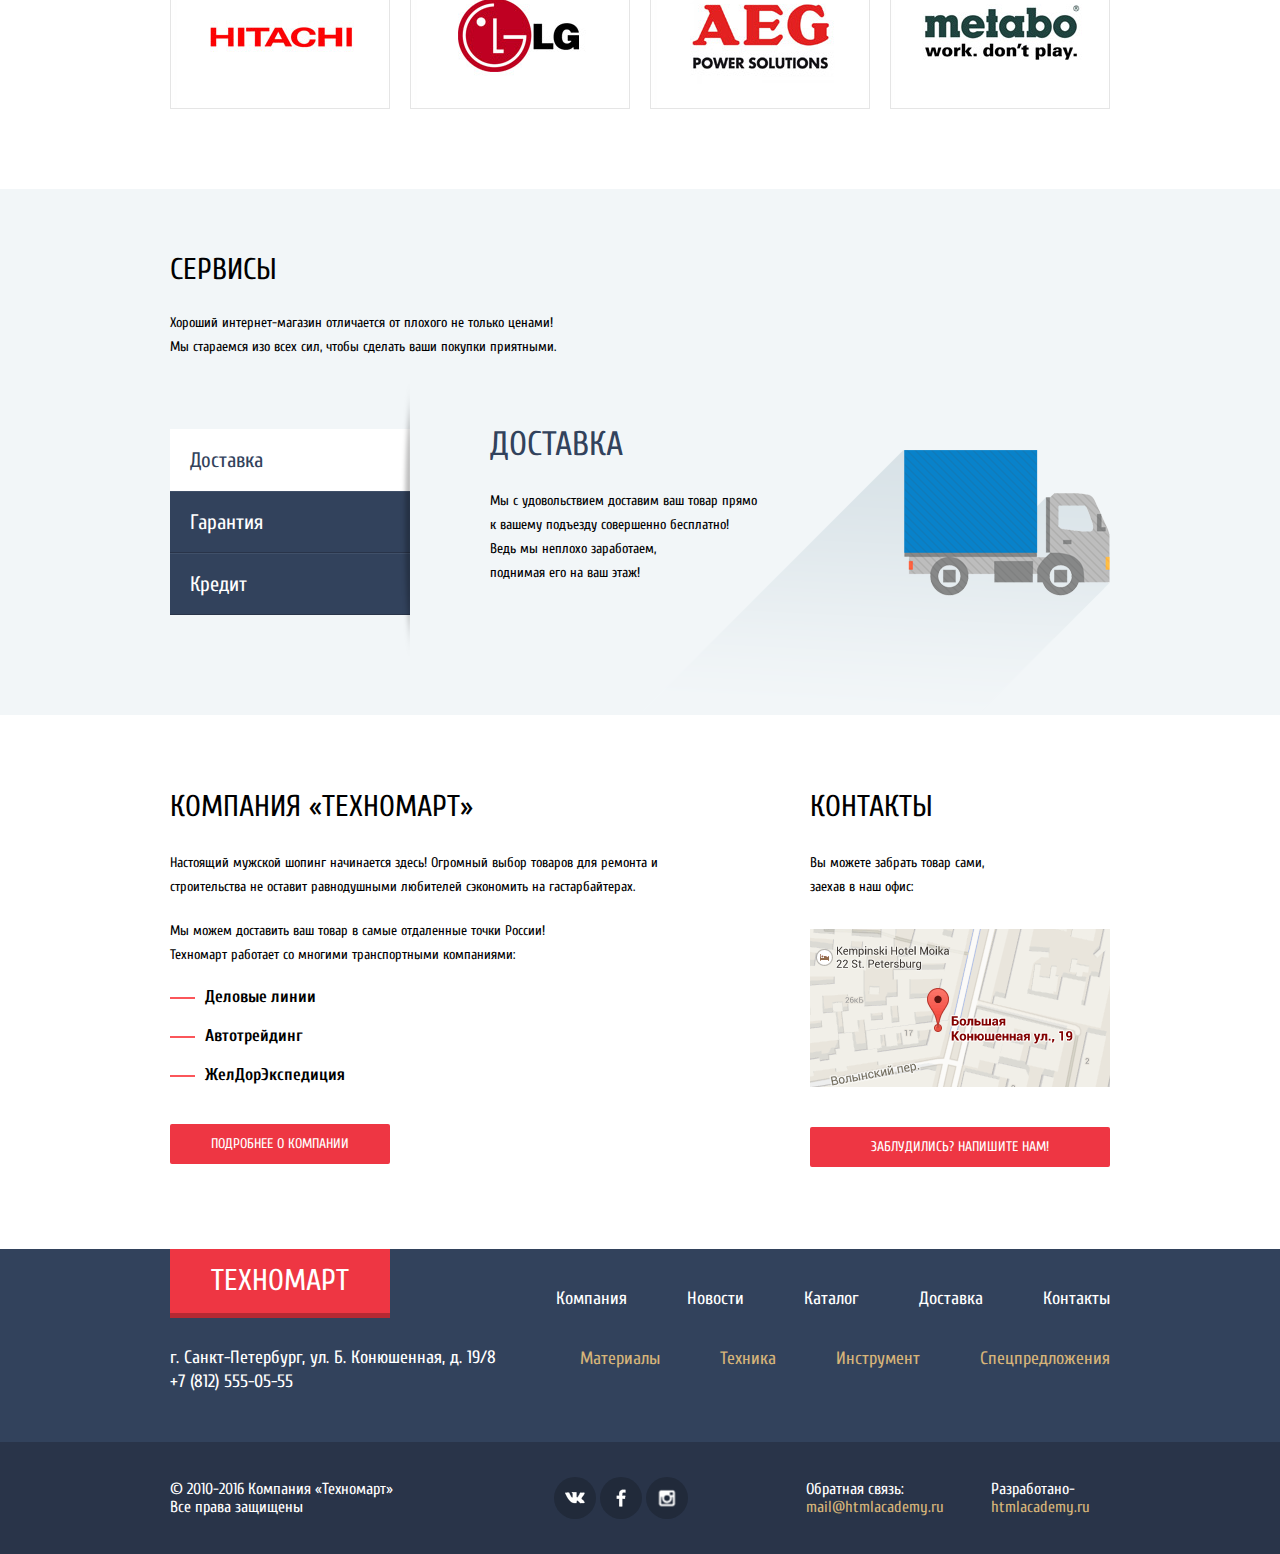
==== commit 447ad8c0: "не корректно отображается фильтр в ие10" ====
--- a/index.html
+++ b/index.html
@@ -4,8 +4,8 @@
     <meta charset="utf-8">
     <title>Техномарт</title>
     <link href="css/style.css" rel="stylesheet">
-    <link href="https://fonts.googleapis.com/css?family=PT+Sans:400,400i,700" rel="stylesheet">
-    <link href="https://fonts.googleapis.com/css?family=Cuprum:400,400i,700" rel="stylesheet">
+    <link href="https://fonts.googleapis.com/css?family=PT+Sans:400,400i,700,700i&amp;subset=cyrillic,cyrillic-ext,latin-ext" rel="stylesheet">
+    <link href="https://fonts.googleapis.com/css?family=Cuprum:400,400i,700,700i&amp;subset=cyrillic,latin-ext" rel="stylesheet">
     <link href="css/normalize.css" rel="stylesheet">
   </head>
   <body>
--- a/css/style.css
+++ b/css/style.css
@@ -22,8 +22,13 @@
 /* Header */
 
 .container-header {
+  display: -webkit-box;
+  display: -ms-flexbox;
   display: flex;
-  flex-direction: column;
+  -webkit-box-orient: vertical;
+  -webkit-box-direction: normal;
+      -ms-flex-direction: column;
+          flex-direction: column;
   padding-bottom: 65px;
   background-color: #f1f5f7;
 	margin-bottom: 9px;
@@ -38,8 +43,13 @@
 }
 
 .panel-content {
+  display: -webkit-box;
+  display: -ms-flexbox;
   display: flex;
-  flex-direction: row;
+  -webkit-box-orient: horizontal;
+  -webkit-box-direction: normal;
+      -ms-flex-direction: row;
+          flex-direction: row;
   width: 940px;
   margin: 0 auto;
 }
@@ -86,21 +96,26 @@
   border: none;
   text-align: left;
   font-size: 17px;
-	font-family: inherit;
+	font-family:  "Cuprum","PT Sans", "Arial", sans-serif;
   padding-left: 48px;
 	padding-top: 0px;
   min-height: 42px;
 	width: 265px;
+	box-sizing: border-box;
 }
 
 .btn-search {
   position: absolute;
-  width: 50px;
+  width: 48px;
   height: 42px;
   cursor:pointer;
   left: 0px;
-  background-color: inherit;
+  background-color: #293449;
   border: none;
+}
+
+.search:focus + .btn-search {
+	background-color: #ffffff;
 }
 
 .btn-search::after {
@@ -108,7 +123,8 @@
   position: absolute;
   top: 50%;
   left: 50%;
-  transform: translate(-50%, -50%);
+  -webkit-transform: translate(-50%, -50%);
+          transform: translate(-50%, -50%);
   background-image: url("../img/sprite.png");
   background-repeat: no-repeat;
   width: 17px;
@@ -207,7 +223,8 @@
   position: absolute;
   top: 48%;
   left: 15%;
-  transform:translate(-50%, -50%);
+  -webkit-transform:translate(-50%, -50%);
+          transform:translate(-50%, -50%);
   background-image: url("../img/sprite.png");
   background-repeat: no-repeat;
 }
@@ -263,17 +280,29 @@
 /* contacts-user  */
 
 .contacts-user {
+  display: -webkit-box;
+  display: -ms-flexbox;
   display: flex;
-  flex-direction: row;
-  justify-content: flex-start;
-	align-items: flex-start;
+  -webkit-box-orient: horizontal;
+  -webkit-box-direction: normal;
+      -ms-flex-direction: row;
+          flex-direction: row;
+  -webkit-box-pack: start;
+      -ms-flex-pack: start;
+          justify-content: flex-start;
+	-webkit-box-align: start;
+	    -ms-flex-align: start;
+	        align-items: flex-start;
   width: 940px;
+	box-sizing: border-box;
   margin: auto;
   margin-bottom: 26px;
 }
 
 .caption {
+	display: block;
   width: 200px;
+	box-sizing: border-box;
   color: #ee3643;
   font-style: italic;
   font-size: 16px;
@@ -305,7 +334,8 @@
   position: absolute;
   top: 50%;
   left: 8%;
-  transform:translate(-50%, -50%);
+  -webkit-transform:translate(-50%, -50%);
+          transform:translate(-50%, -50%);
   background-image: url("../img/sprite.png");
   background-repeat: no-repeat;
   width: 19px;
@@ -360,7 +390,8 @@
   position: absolute;
   top: 50%;
   left: 20%;
-  transform:translate(-50%, -50%);
+  -webkit-transform:translate(-50%, -50%);
+          transform:translate(-50%, -50%);
   background-image: url("../img/sprite.png");
   background-repeat: no-repeat;
   width: 20px;
@@ -393,16 +424,24 @@
 
 /* main-navigation */
 
+
 .list-main-navigation {
+  display: -webkit-box;
+  display: -ms-flexbox;
   display: flex;
-  flex-direction: row;
-  justify-content: space-around;
+  -webkit-box-orient: horizontal;
+  -webkit-box-direction: normal;
+      -ms-flex-direction: row;
+          flex-direction: row;
+  -ms-flex-pack: distribute;
+      justify-content: space-around;
 	
   color: #ffffff;
   background: #32425c;
   box-shadow: 0 5px #293449;
 	
-  width: 900px;
+  width: 940px;
+	box-sizing: border-box;
   margin: auto;
   text-transform: none;
   list-style: none;
@@ -434,33 +473,55 @@
 }
 
 
-/* index тело станицы */
+/* 
+
+index тело станицы
+
+*/
 
 
 /* container */
 
 .container {
+  display: -webkit-box;
+  display: -ms-flexbox;
   display: flex; 
-  flex-direction: column;
-  justify-content: center;
+  -webkit-box-orient: vertical; 
+  -webkit-box-direction: normal; 
+      -ms-flex-direction: column; 
+          flex-direction: column;
+  -webkit-box-pack: center;
+      -ms-flex-pack: center;
+          justify-content: center;
   margin: auto;
 }
 
 .section-main {
+  display: -webkit-box;
+  display: -ms-flexbox;
   display: flex;
-  flex-direction: row;
-  justify-content: center;
+  -webkit-box-orient: horizontal;
+  -webkit-box-direction: normal;
+      -ms-flex-direction: row;
+          flex-direction: row;
+  -webkit-box-pack: center;
+      -ms-flex-pack: center;
+          justify-content: center;
   width: 940px;
   margin: 0 auto;
   margin-bottom: 50px;
-  flex-wrap: wrap;
+  -ms-flex-wrap: wrap;
+      flex-wrap: wrap;
 }
 
 /* .features */
 
 .features {
-  justify-content: space-between;
-  align-self: flex-start;
+  -webkit-box-pack: justify;
+      -ms-flex-pack: justify;
+          justify-content: space-between;
+  -ms-flex-item-align: start;
+      align-self: flex-start;
   color: #ffffff;
   margin-top: 50px;
 	margin-bottom: 52px;
@@ -578,7 +639,8 @@
 .sliders::before {
 	content: "";
   position: absolute;
-  transform:translate(-50%, -50%);
+  -webkit-transform:translate(-50%, -50%);
+          transform:translate(-50%, -50%);
   background-image: url("../img/sprite.png");
   background-repeat: no-repeat;
 }
@@ -680,8 +742,13 @@
 }
 
 .features-item-after-slider {
+  display: -webkit-box;
+  display: -ms-flexbox;
   display: flex; 
-  flex-direction: column;
+  -webkit-box-orient: vertical; 
+  -webkit-box-direction: normal; 
+      -ms-flex-direction: column; 
+          flex-direction: column;
 }
 
 /* .goods, .manufacturers */
@@ -692,9 +759,15 @@
 
 .popular-goods,
 .popular-manufacturers {
+  display: -webkit-box;
+  display: -ms-flexbox;
   display: flex;
-  justify-content: space-between;
-	align-items: center;
+  -webkit-box-pack: justify;
+      -ms-flex-pack: justify;
+          justify-content: space-between;
+	-webkit-box-align: center;
+	    -ms-flex-align: center;
+	        align-items: center;
   width: 940px;
 	min-height: 90px;
   background: #f7f3ec;
@@ -731,18 +804,28 @@
 }
 
 .goods-list {
+  display: -webkit-box;
+  display: -ms-flexbox;
   display: flex;
-  justify-content: space-between;
+  -webkit-box-pack: justify;
+      -ms-flex-pack: justify;
+          justify-content: space-between;
   width: 940px;
 }
 
 /* .manufacturers-list */
 
 .manufacturers-list {
+  display: -webkit-box;
+  display: -ms-flexbox;
   display: flex;
-  flex-wrap: wrap;
-  justify-content: space-between;
+  -ms-flex-wrap: wrap;
+      flex-wrap: wrap;
+  -webkit-box-pack: justify;
+      -ms-flex-pack: justify;
+          justify-content: space-between;
 	margin-bottom: 10px;
+	width: 940px;
 }
 
 .manufacturers-list-item {
@@ -769,24 +852,39 @@
 }
 
 .services {
+  display: -webkit-box;
+  display: -ms-flexbox;
   display: flex;
-  flex-direction: column;
-  justify-content: flex-start;
+  -webkit-box-orient: vertical;
+  -webkit-box-direction: normal;
+      -ms-flex-direction: column;
+          flex-direction: column;
+  -webkit-box-pack: start;
+      -ms-flex-pack: start;
+          justify-content: flex-start;
   padding-bottom: 0px;
   margin-bottom: 0px;
 }
 
 .services-slogan {
+  display: -webkit-box;
+  display: -ms-flexbox;
   display: flex;
-  flex-direction: column;
+  -webkit-box-orient: vertical;
+  -webkit-box-direction: normal;
+      -ms-flex-direction: column;
+          flex-direction: column;
   width: 400px;
   margin-top: 65px; 
   margin-bottom: 70px;
 }
 
 .about-services {
+  display: -webkit-box;
+  display: -ms-flexbox;
   display: flex;
-  flex-wrap: wrap;
+  -ms-flex-wrap: wrap;
+      flex-wrap: wrap;
 }
 
 .paper-btn-selector {
@@ -920,8 +1018,12 @@
 /*.technomart-company*/
 
 .technomart-company {
+  display: -webkit-box;
+  display: -ms-flexbox;
   display: flex;
-  justify-content: space-between;
+  -webkit-box-pack: justify;
+      -ms-flex-pack: justify;
+          justify-content: space-between;
   margin-bottom: 82px;
 }
 
@@ -1033,11 +1135,20 @@
 
 */
 
+
 .footer-container {
+  display: -webkit-box;
+  display: -ms-flexbox;
   display: flex;
-  flex-wrap: wrap; 
-  flex-direction: column;
-  justify-content: center;
+  -ms-flex-wrap: wrap;
+      flex-wrap: wrap; 
+  -webkit-box-orient: vertical; 
+  -webkit-box-direction: normal; 
+      -ms-flex-direction: column; 
+          flex-direction: column;
+  -webkit-box-pack: center;
+      -ms-flex-pack: center;
+          justify-content: center;
   color: #ffffff;
   background: #293449;
   font-size: 18px;
@@ -1053,17 +1164,29 @@
 }
 
 .logo-navigation-content {
+  display: -webkit-box;
+  display: -ms-flexbox;
   display: flex;
-  flex-direction: row;
+  -webkit-box-orient: horizontal;
+  -webkit-box-direction: normal;
+      -ms-flex-direction: row;
+          flex-direction: row;
   width: 940px;
   margin: auto;
-  justify-content: space-between;
+  -webkit-box-pack: justify;
+      -ms-flex-pack: justify;
+          justify-content: space-between;
   margin-bottom: 30px;
 }
 
 .index-logo-adress {
+  display: -webkit-box;
+  display: -ms-flexbox;
   display: flex;
-  flex-direction: column;
+  -webkit-box-orient: vertical;
+  -webkit-box-direction: normal;
+      -ms-flex-direction: column;
+          flex-direction: column;
 }
 
 footer .index-logo-cover {
@@ -1079,14 +1202,26 @@
 }
 
 .footer-navigations {
+  display: -webkit-box;
+  display: -ms-flexbox;
   display: flex;
-  flex-direction: column;
+  -webkit-box-orient: vertical;
+  -webkit-box-direction: normal;
+      -ms-flex-direction: column;
+          flex-direction: column;
 }
 
 .footer-navigation ul {
+  display: -webkit-box;
+  display: -ms-flexbox;
   display: flex;
-  flex-direction: row;
-  justify-content: flex-end;
+  -webkit-box-orient: horizontal;
+  -webkit-box-direction: normal;
+      -ms-flex-direction: row;
+          flex-direction: row;
+  -webkit-box-pack: end;
+      -ms-flex-pack: end;
+          justify-content: flex-end;
 }
 
 .footer-navigation ul a {
@@ -1104,9 +1239,16 @@
 }
 
 .footer-navigation-goods ul {
+  display: -webkit-box;
+  display: -ms-flexbox;
   display: flex;
-  flex-direction: row;
-  justify-content: flex-end;
+  -webkit-box-orient: horizontal;
+  -webkit-box-direction: normal;
+      -ms-flex-direction: row;
+          flex-direction: row;
+  -webkit-box-pack: end;
+      -ms-flex-pack: end;
+          justify-content: flex-end;
 }
 
 .footer-navigation-goods ul a {
@@ -1145,12 +1287,21 @@
 }
 
 .social-copyright-content {
+  display: -webkit-box;
+  display: -ms-flexbox;
   display: flex;
-  flex-direction: row;
+  -webkit-box-orient: horizontal;
+  -webkit-box-direction: normal;
+      -ms-flex-direction: row;
+          flex-direction: row;
   width: 940px;
   margin: auto;
-  justify-content: space-between;
-	align-items: center;
+  -webkit-box-pack: justify;
+      -ms-flex-pack: justify;
+          justify-content: space-between;
+	-webkit-box-align: center;
+	    -ms-flex-align: center;
+	        align-items: center;
   font-size: 16px;
   line-height: 18px;
   margin-top: 35px;
@@ -1215,7 +1366,8 @@
   position: absolute;
   top: 50%;
   left: 50%;
-  transform:translate(-50%, -50%);
+  -webkit-transform:translate(-50%, -50%);
+          transform:translate(-50%, -50%);
   background-image: url("../img/sprite.png");
   background-repeat: no-repeat;
 }
@@ -1246,8 +1398,11 @@
 
 */
 
+.btn-cart-red {
+  background-color: #ee3643;	
+}
+
 /* .privat-user-block */
-/* должны ли иконки одновременно реагировати на курсор? Прошу обратить внимание на этот момент. Правильно ли он осуществлен? */
 
 .privat-user-block {
   width: 300px;
@@ -1265,7 +1420,8 @@
   position: absolute;
   top: 50%;
   left: 9%;
-  transform:translate(-50%, -50%);
+  -webkit-transform:translate(-50%, -50%);
+          transform:translate(-50%, -50%);
   background-image: url("../img/sprite.png");
   background-repeat: no-repeat;
   width: 20px;
@@ -1307,7 +1463,8 @@
   position: absolute;
   top: 50%;
   left: 50%;
-  transform: translate(-50%, -50%);
+  -webkit-transform: translate(-50%, -50%);
+          transform: translate(-50%, -50%);
   background-image: url("../img/sprite.png");
   background-repeat: no-repeat;
   width: 21px;
@@ -1374,10 +1531,17 @@
 /*.breadcrumbs*/
 
 .breadcrumbs ul{
+  display: -webkit-box;
+  display: -ms-flexbox;
   display: flex;
   position: relative;
-  flex-direction: row;
-	align-items: flex-start;
+  -webkit-box-orient: horizontal;
+  -webkit-box-direction: normal;
+      -ms-flex-direction: row;
+          flex-direction: row;
+	-webkit-box-align: start;
+	    -ms-flex-align: start;
+	        align-items: flex-start;
   width: 940px;
   margin: auto;
   padding: 0px;
@@ -1404,7 +1568,8 @@
   position: absolute;
   top: 40%;
   left: 32px;
-  transform:translate(-50%, -50%);
+  -webkit-transform:translate(-50%, -50%);
+          transform:translate(-50%, -50%);
   background-image: url("../img/sprite.breadcrumbs.png");
   background-repeat: no-repeat;
   width: 8px;
@@ -1449,8 +1614,13 @@
 /* .inner-main-content */
 
 .inner-main-content {
+  display: -webkit-box;
+  display: -ms-flexbox;
   display: flex;
-  flex-direction: row;
+  -webkit-box-orient: horizontal;
+  -webkit-box-direction: normal;
+      -ms-flex-direction: row;
+          flex-direction: row;
   width: 940px;
   margin: auto;
 }
@@ -1458,8 +1628,13 @@
 /* .filter */
 
 .filter {
+  display: -webkit-box;
+  display: -ms-flexbox;
   display: flex;
-  flex-direction: column;
+  -webkit-box-orient: vertical;
+  -webkit-box-direction: normal;
+      -ms-flex-direction: column;
+          flex-direction: column;
   width: 220px;
   margin-right: 20px;
 }
@@ -1589,8 +1764,13 @@
 /*.manufacturer-item, .еnergy */
 
 .manufacturer-item, .еnergy {
+  display: -webkit-box;
+  display: -ms-flexbox;
   display: flex;
-  flex-direction: column;
+  -webkit-box-orient: vertical;
+  -webkit-box-direction: normal;
+      -ms-flex-direction: column;
+          flex-direction: column;
   font-family: "PT Sans", sans-serif;
   vertical-align: top;
   text-align: left;
@@ -1600,23 +1780,24 @@
   text-transform: uppercase;
 }
 
-.manufacturer-item input + label, .еnergy input + label {
+.manufacturer-input + label, .еnergy-input + label {
   position: relative;
   padding: 10px;
   padding-left: 35px;
   cursor: pointer;
 }
 
-.manufacturer-item input[type="checkbox"], .еnergy input[type="radio"] {
+.manufacturer-input[type="checkbox"], .еnergy-input[type="radio"] {
   display: none;
 }
 
-.manufacturer-item input[type="checkbox"] + label::before {
+.manufacturer-input[type="checkbox"] + label::before {
   content: "";
   position: absolute;
   top: 50%;
   left: 5%;
-  transform:translate(-50%, -50%);
+  -webkit-transform:translate(-50%, -50%);
+          transform:translate(-50%, -50%);
   background-image: url("../img/sprite.png");
   background-repeat: no-repeat;
   width: 23px;
@@ -1625,12 +1806,13 @@
   opacity: 1;
 }
 
- .manufacturer-item input[type="checkbox"]:checked + label::before{
+ .manufacturer-input[type="checkbox"]:checked + label::before{
   content: "";
   position: absolute;
   top: 50%;
   left: 6%;
-  transform:translate(-50%, -50%);
+  -webkit-transform:translate(-50%, -50%);
+          transform:translate(-50%, -50%);
   background-image: url("../img/sprite.png");
   background-repeat: no-repeat;
   width: 27px;
@@ -1639,12 +1821,13 @@
   opacity: 1;
 }
 
-.еnergy input[type="radio"] + label::before {
+.еnergy-input[type="radio"] + label::before {
   content: "";
   position: absolute;
   top: 50%;
   left: 5%;
-  transform:translate(-50%, -50%);
+  -webkit-transform:translate(-50%, -50%);
+          transform:translate(-50%, -50%);
   background-image: url("../img/sprite.png");
   background-repeat: no-repeat;
   width: 25px;
@@ -1653,12 +1836,13 @@
   opacity: 1;
 } 
 
-.еnergy input[type="radio"]:checked + label::before {
+.еnergy-input[type="radio"]:checked + label::before {
   content: "";
   position: absolute;
   top: 50%;
   left: 5%;
-  transform:translate(-50%, -50%);
+  -webkit-transform:translate(-50%, -50%);
+          transform:translate(-50%, -50%);
   background-image: url("../img/sprite.png");
   background-repeat: no-repeat;
   width: 25px;
@@ -1667,7 +1851,7 @@
   opacity: 1;
 }
 
-.btn-filter input {
+.btn-filter-input {
   color: #000000;
   text-decoration: none;
   text-transform: uppercase;
@@ -1685,16 +1869,26 @@
 /* .sorting */
 
 .sorting {
+  display: -webkit-box;
+  display: -ms-flexbox;
   display: flex;
-  flex-direction: column;
+  -webkit-box-orient: vertical;
+  -webkit-box-direction: normal;
+      -ms-flex-direction: column;
+          flex-direction: column;
   width: 700px;
 }
 
 /* .sorting-tool */
 
 .sorting-tool {
+  display: -webkit-box;
+  display: -ms-flexbox;
   display: flex;
-	align-items: center;
+	-webkit-box-align: center;
+	    -ms-flex-align: center;
+	        align-items: center;
+	white-space: nowrap;
   font-size: 13px;
   line-height: 34px;
   text-align: left;
@@ -1739,6 +1933,11 @@
 
 .sorting-item:active {
   color: #ee3643;
+  border-bottom: 0px;
+}
+
+.sorting-item-active {
+	color: #ee3643;
   border-bottom: 0px;
 }
 
@@ -1796,10 +1995,18 @@
 /* .sorting-goods-list */
 
 .sorting-goods-list {
+  display: -webkit-box;
+  display: -ms-flexbox;
   display: flex;
-  flex-direction: row;
-  flex-wrap: wrap;
-  justify-content: space-between;
+  -webkit-box-orient: horizontal;
+  -webkit-box-direction: normal;
+      -ms-flex-direction: row;
+          flex-direction: row;
+  -ms-flex-wrap: wrap;
+      flex-wrap: wrap;
+  -webkit-box-pack: justify;
+      -ms-flex-pack: justify;
+          justify-content: space-between;
 }
 
 /* .goods-items */
@@ -1873,7 +2080,8 @@
   position: absolute;
   top: 50%;
   left: 15%;
-  transform:translate(-50%, -50%);
+  -webkit-transform:translate(-50%, -50%);
+          transform:translate(-50%, -50%);
   background-image: url("../img/sprite.png");
   background-repeat: no-repeat;
   width: 17px;
@@ -1964,7 +2172,6 @@
 }
 
 /* .pages */
-/* Индикатор активности (находимся на этой странице) не сделан: какой селектор в этом случае правильно использовать? */
 
 .switch-pages {
   width: 100%;
@@ -2041,13 +2248,7 @@
 }
 
 
-
-
 /* Всплывающая карта */
-/* Всплывающая карта так и не завершена, скрипты не прописаны.
-   Не разобралась с нюансами, как лучше и правильнее делать и  в каком случае. Говорят, что в основном надо вставлять интерактивную  (яндекс, гугл), но хочется понять суть способов.
-*/
-
 
 
 .modal-content-map {
@@ -2080,11 +2281,7 @@
 }
 
 
-
-
 /* Всплывающая форма */
-
-
 
 
 .modal-content-mail {
@@ -2130,17 +2327,24 @@
 }
 
 .modal-content-close::before {
-  transform: rotate(45deg);
+  -webkit-transform: rotate(45deg);
+          transform: rotate(45deg);
 }
 
 .modal-content-close::after {
-  transform: rotate(-45deg);
+  -webkit-transform: rotate(-45deg);
+          transform: rotate(-45deg);
 }
 
 .modal-content .mail-form {
+  display: -webkit-box;
+  display: -ms-flexbox;
   display: flex;
-  flex-wrap: wrap;
-  justify-content: space-between;
+  -ms-flex-wrap: wrap;
+      flex-wrap: wrap;
+  -webkit-box-pack: justify;
+      -ms-flex-pack: justify;
+          justify-content: space-between;
 }
 
 .mail-form input[type="text"],
@@ -2195,53 +2399,86 @@
 
 .modal-content-show {
   display: block;
-  animation: bounce 0.6s;
+  -webkit-animation: bounce 0.6s;
+          animation: bounce 0.6s;
+}
+
+@-webkit-keyframes bounce {
+  0%   {
+    -webkit-transform: translateY(-2000px);
+            transform: translateY(-2000px);
+  }
+  70%  {
+    -webkit-transform: translateY(30px);
+            transform: translateY(30px);
+  }
+  90%  {
+    -webkit-transform: translateY(-10px);
+            transform: translateY(-10px);
+  }
+  100% {
+    -webkit-transform: translateY(0);
+            transform: translateY(0);
+  }
 }
 
 @keyframes bounce {
   0%   {
-    transform: translateY(-2000px);
+    -webkit-transform: translateY(-2000px);
+            transform: translateY(-2000px);
   }
   70%  {
-    transform: translateY(30px);
+    -webkit-transform: translateY(30px);
+            transform: translateY(30px);
   }
   90%  {
-    transform: translateY(-10px);
+    -webkit-transform: translateY(-10px);
+            transform: translateY(-10px);
   }
   100% {
-    transform: translateY(0);
+    -webkit-transform: translateY(0);
+            transform: translateY(0);
   }
 }
 
 .modal-error {
-  animation: shake 0.6s;
+  -webkit-animation: shake 0.6s;
+          animation: shake 0.6s;
+}
+
+@-webkit-keyframes shake {
+  0%, 100% {
+    -webkit-transform: translateX(0);
+            transform: translateX(0);
+  }
+  10%, 30%, 50%, 70%, 90% {
+    -webkit-transform: translateX(-10px);
+            transform: translateX(-10px);
+  }
+  20%, 40%, 60%, 80% {
+    -webkit-transform: translateX(10px);
+            transform: translateX(10px);
+  }
 }
 
 @keyframes shake {
   0%, 100% {
-    transform: translateX(0);
+    -webkit-transform: translateX(0);
+            transform: translateX(0);
   }
   10%, 30%, 50%, 70%, 90% {
-    transform: translateX(-10px);
+    -webkit-transform: translateX(-10px);
+            transform: translateX(-10px);
   }
   20%, 40%, 60%, 80% {
-    transform: translateX(10px);
+    -webkit-transform: translateX(10px);
+            transform: translateX(10px);
   }
 }
 
 
-
-
-
 /* попап добавления в корзину */
 
-/*
-Не понятно, как лучше позиционировать относительно вьюпорта. К какому блоку привязывать? Ведь на главной (index) тоже есть блочки с товарами, они же тоже должны "срабатывать". Как сделать так, чтобы клик по товару отражался к корзине? JS? или это уже лишнее? (или я не так поняла ТЗ) 
-*/
-
-.modal-content-basket {
-	display: block;
-}
 
 .modal-content-basket {
   display: none;
@@ -2260,6 +2497,9 @@
   border-top: 7px solid #ee3643;
 }
 
+.modal-content-basket-show {
+	display: block;
+}
 
 .modal-content-basket p {
   margin: 25px;
@@ -2332,7 +2572,8 @@
 }
 
 .check::before {
-  transform: rotate(45deg);
+  -webkit-transform: rotate(45deg);
+          transform: rotate(45deg);
   top: 37px;
   left: 13px;
   width: 20px;
@@ -2340,7 +2581,8 @@
 }
 
 .check::after {
-  transform: rotate(-45deg);
+  -webkit-transform: rotate(-45deg);
+          transform: rotate(-45deg);
   top: 33px;
   left: 21px;
   width: 36px;
@@ -2355,13 +2597,6 @@
 
 
 
-
-
-
-
-
-
-
   /*
 
 
